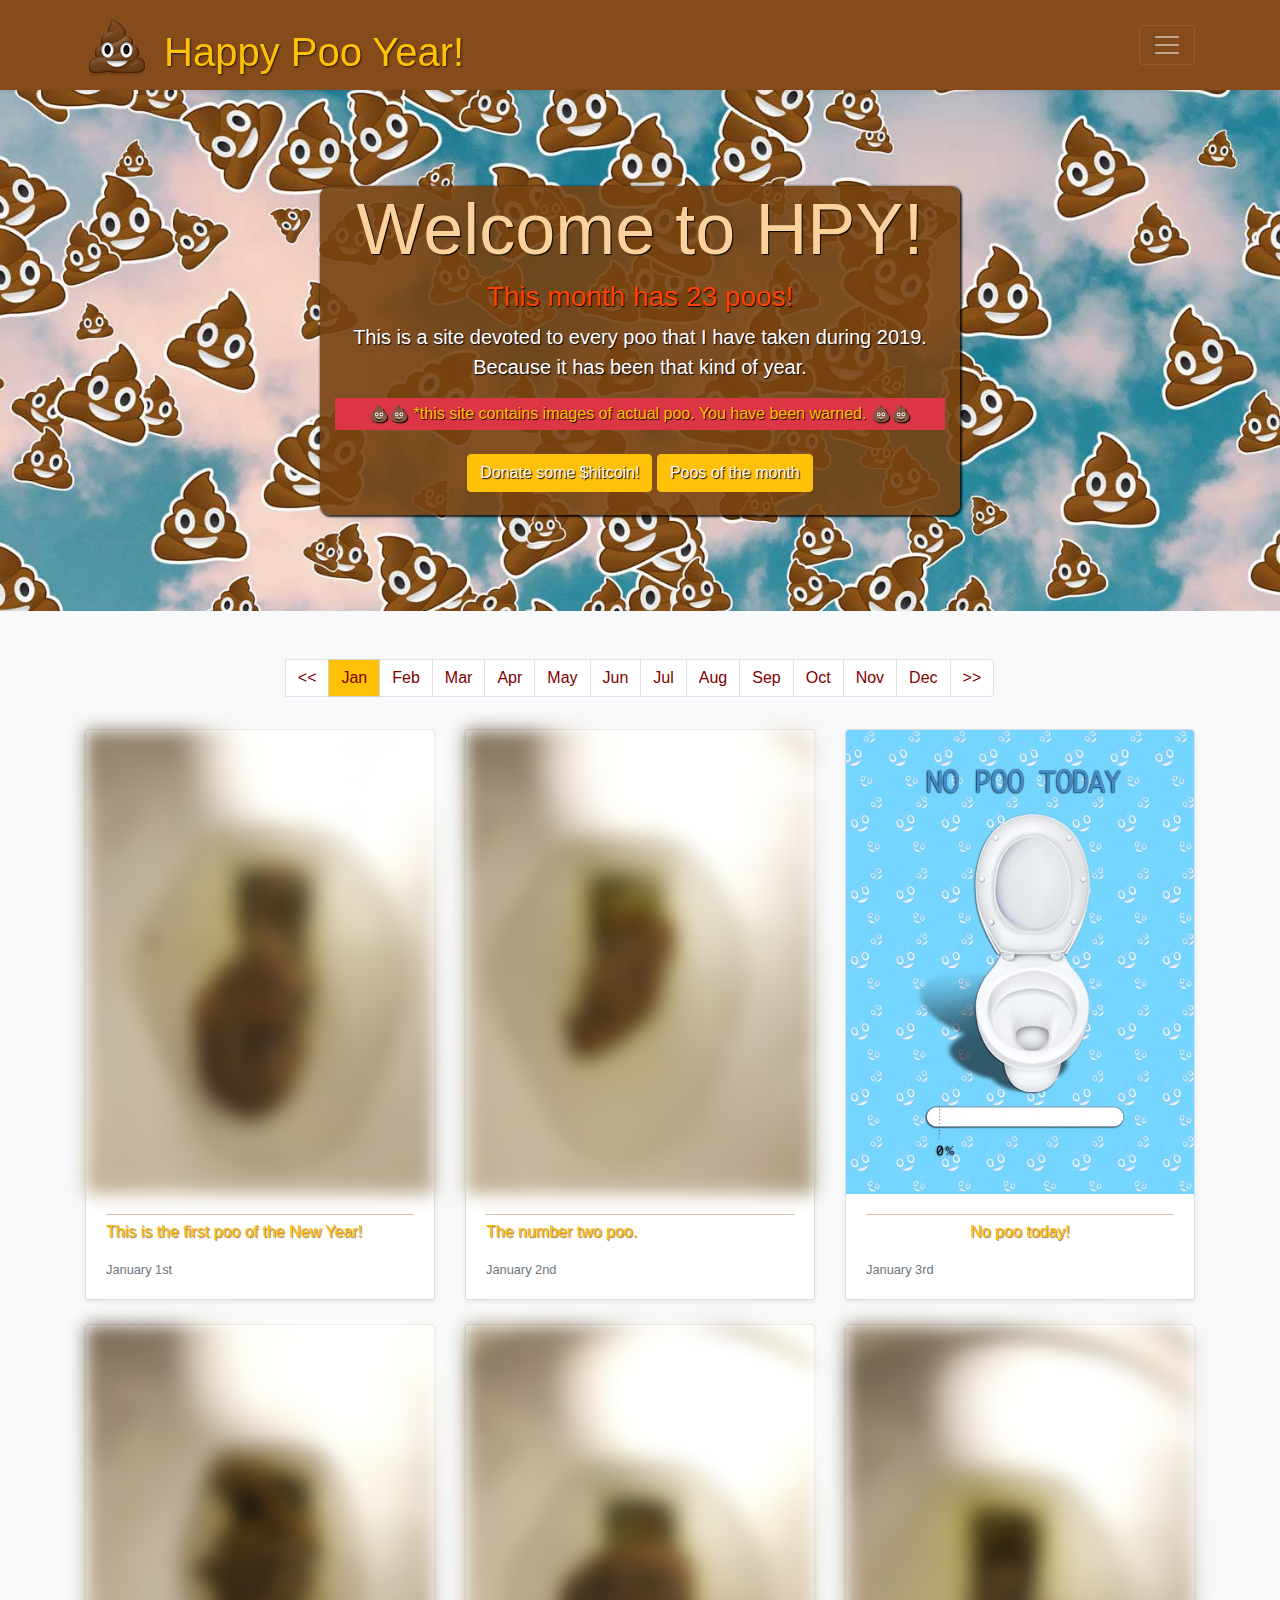
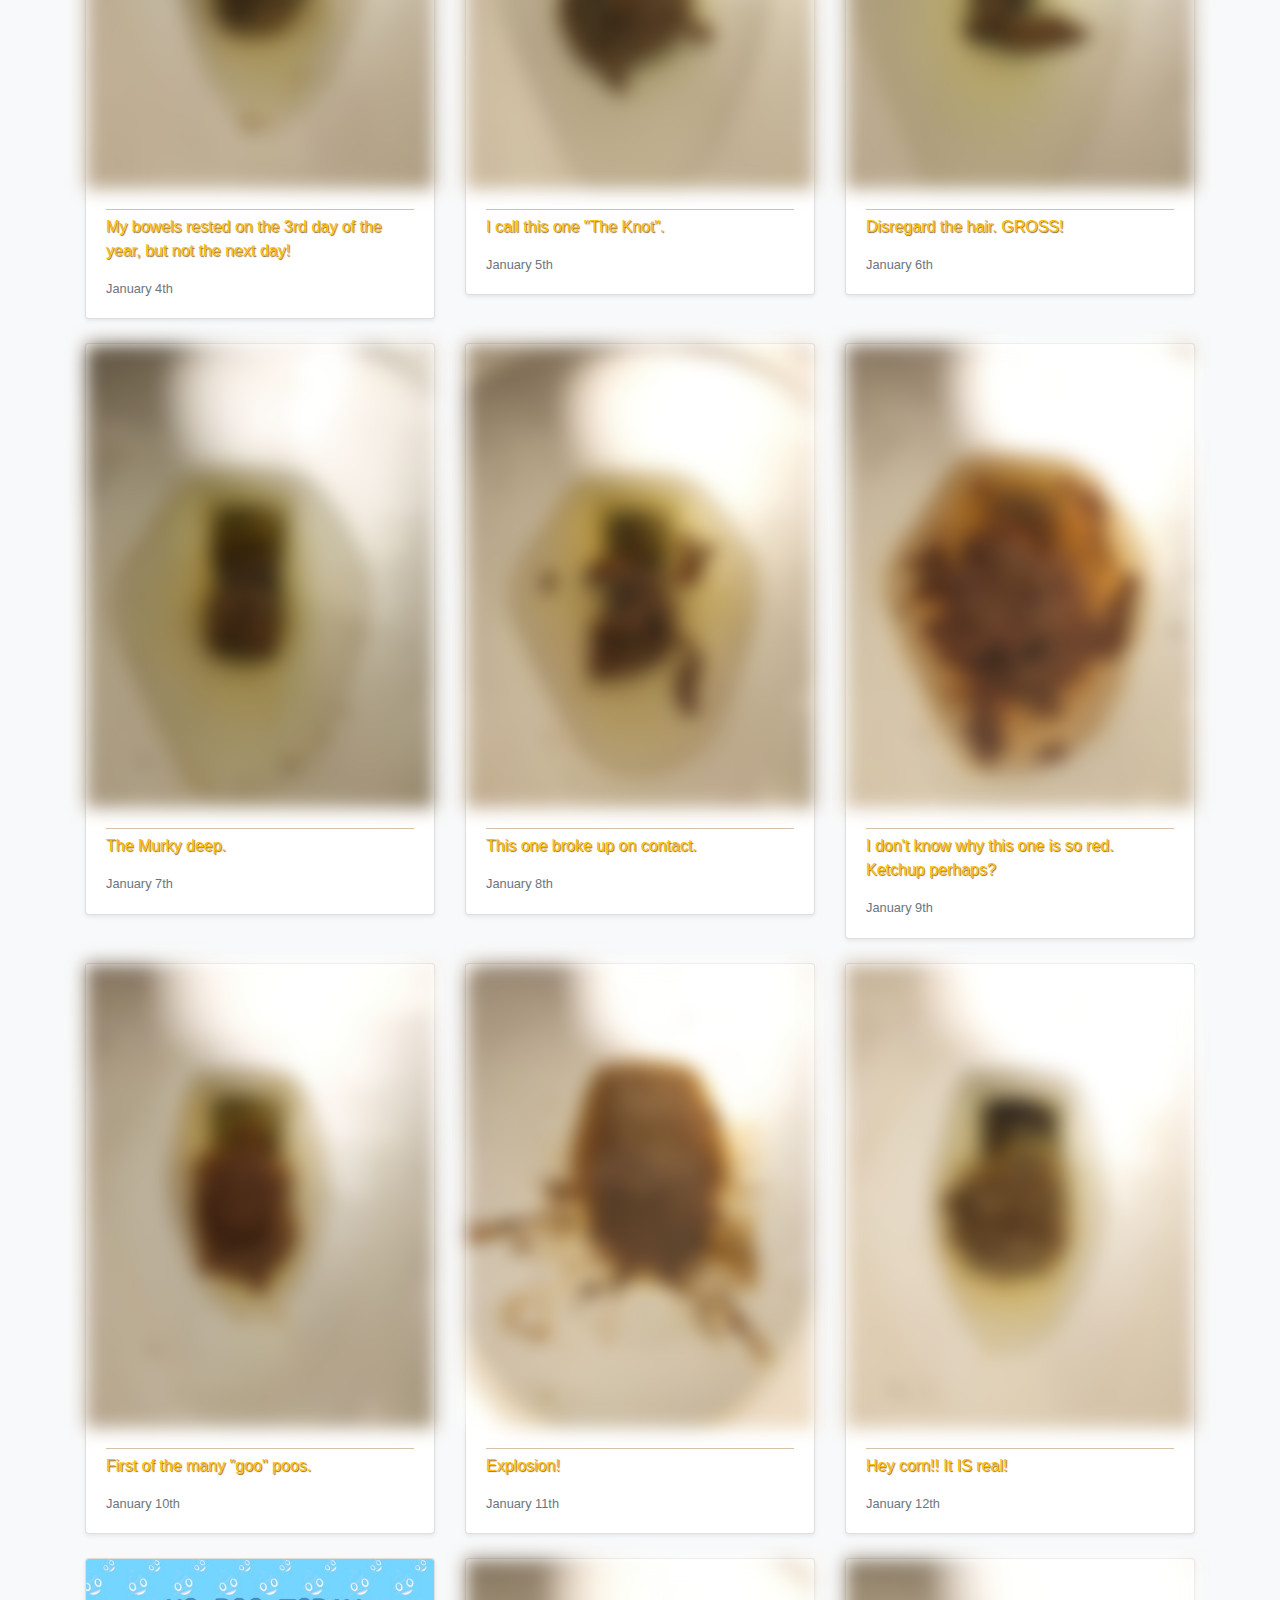
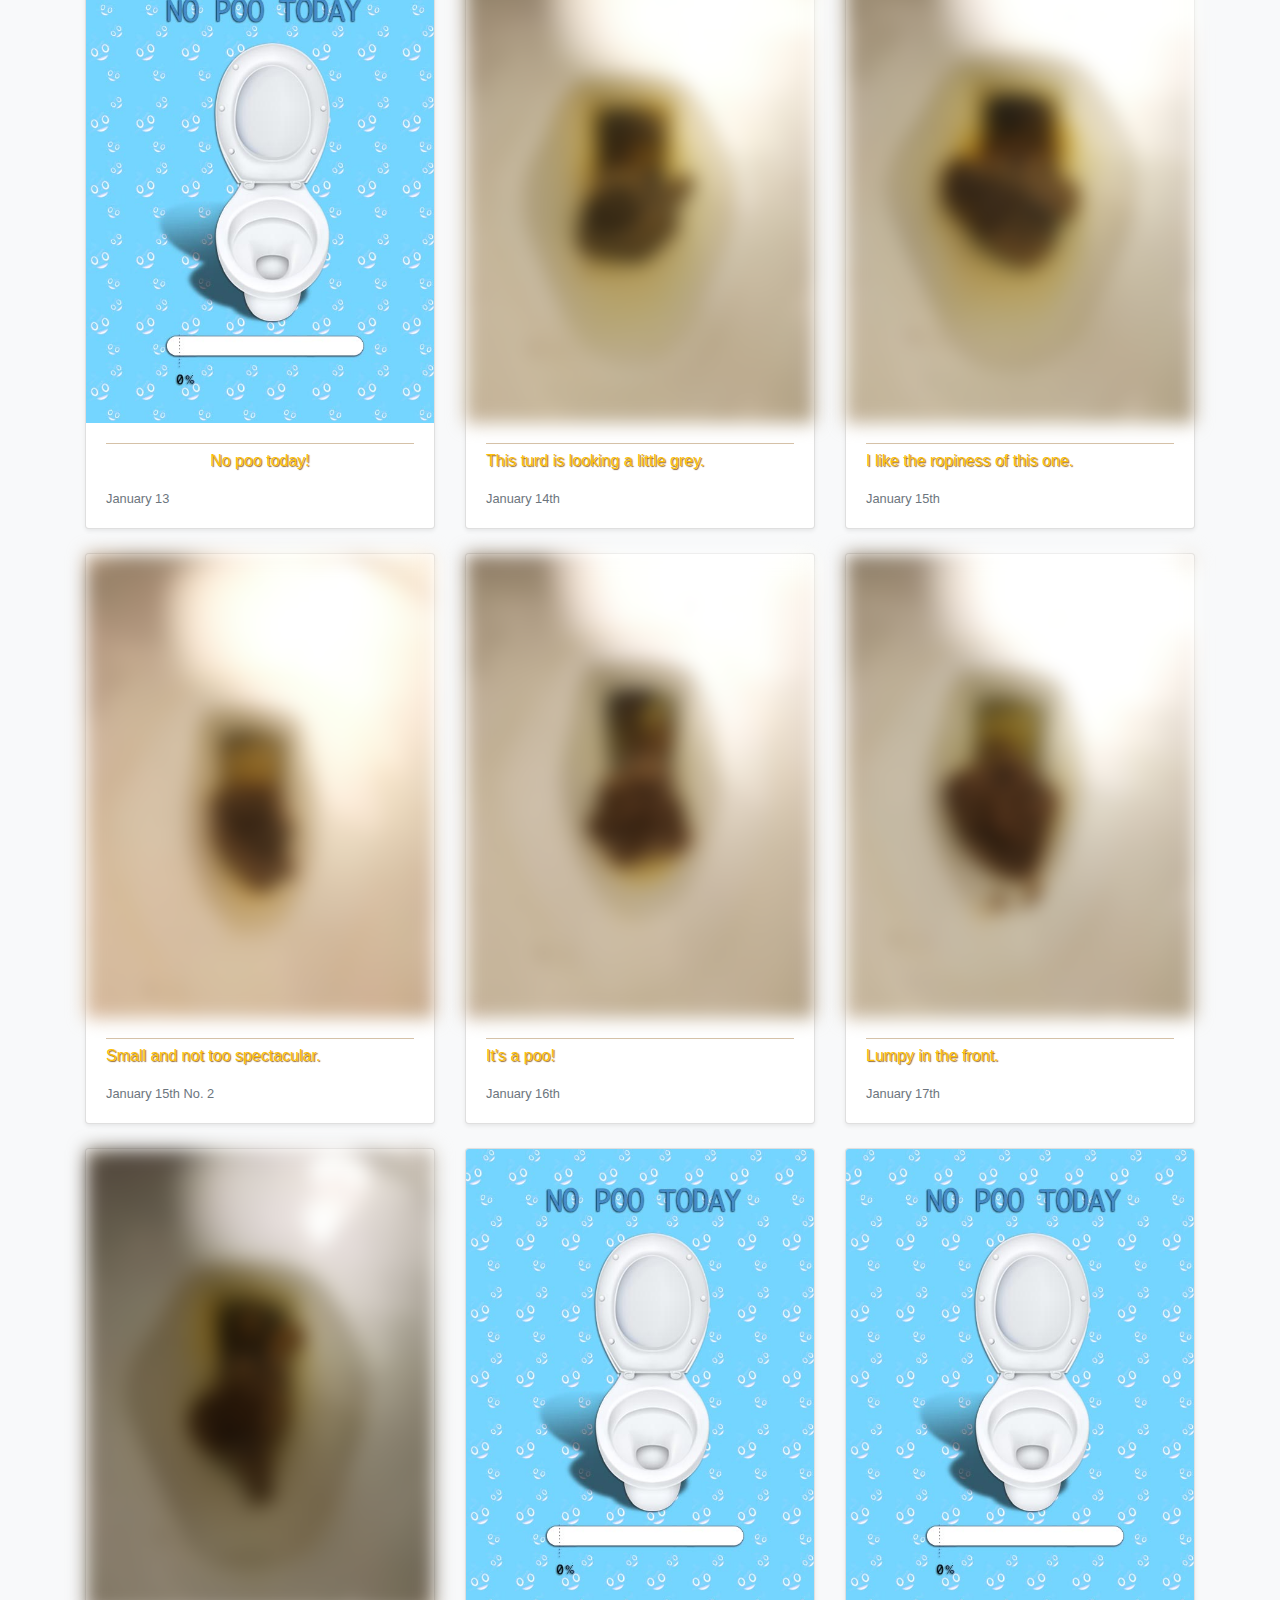
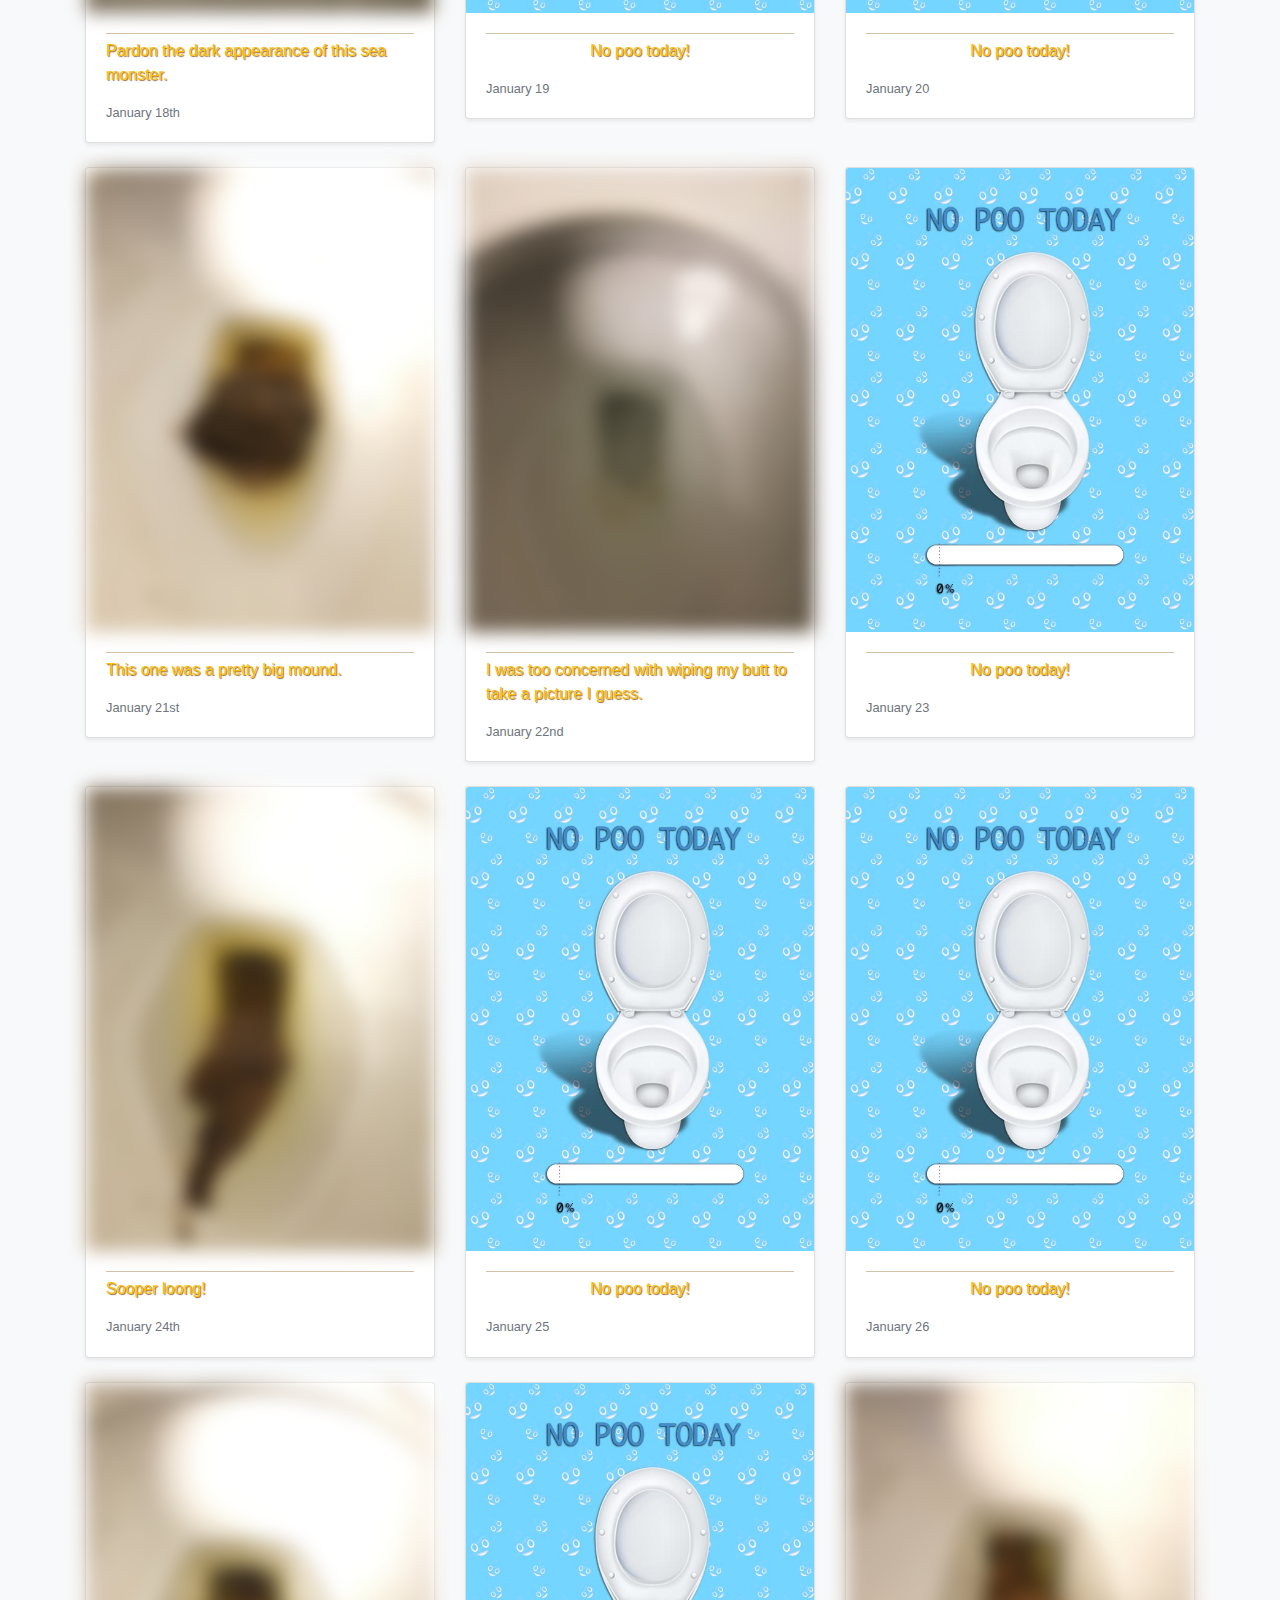
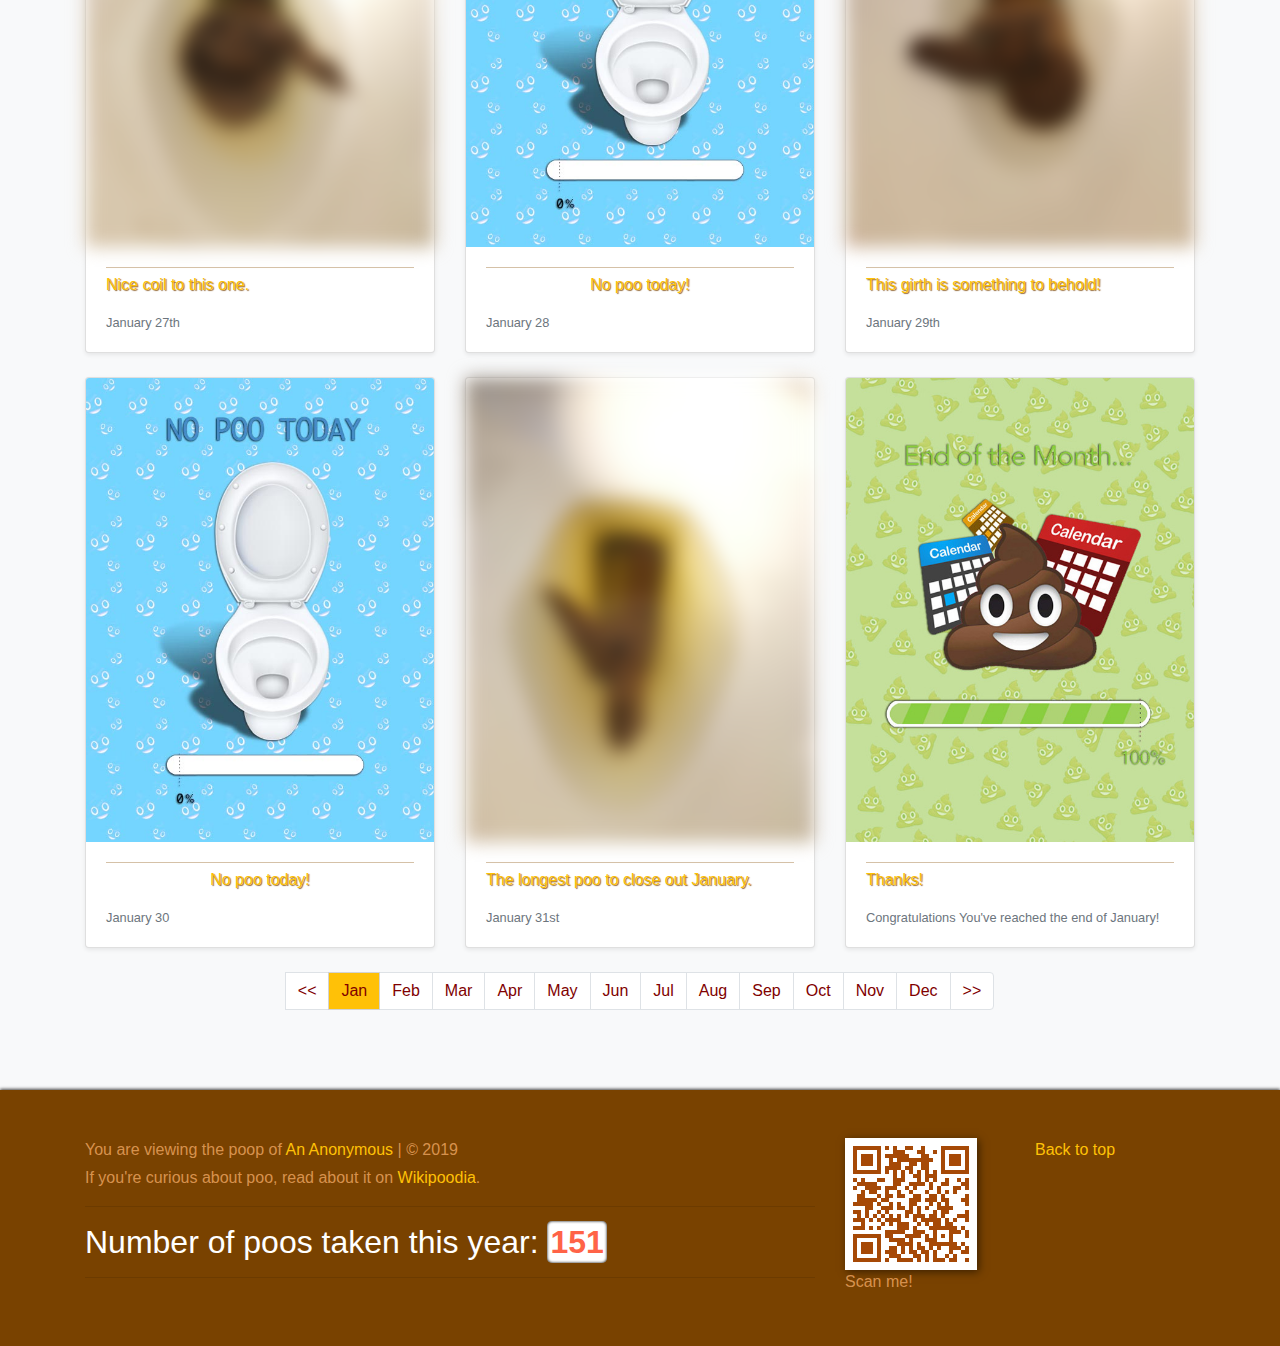
==== index.html @ 1724d592 "minor changes and tweaks" ====
<!doctype html>
<html lang="en">
  <head>
    <meta charset="utf-8">
    <meta name="viewport" content="width=device-width, initial-scale=1, shrink-to-fit=no">
    <meta name="description" content="January 2">
    <meta name="author" content="Anonymous">
    <title>Happy Poo Year 2019 - Welcome to HPY!</title>
    <link rel="icon" type="image/x-icon" href="images/favicon.ico">
    <link href="css/bootstrap.min.css" rel="stylesheet">
    <link href="css/lightbox.css" rel="stylesheet">
    <link href="css/main.css" rel="stylesheet">
    <script src="js/fonts.js"></script>
    <script>
        var text = ["January"];
        var counter = 0;
        var elem = document.getElementById("hpy-text-1");
        var inst = setInterval(change, 3000);

        function change() {
          elem.innerHTML = text[counter];
          counter++;
          if (counter >= text.length) {
            counter = 0;
            clearInterval(inst);
          }
        }
    </script>
  </head>
  <body>
    <!-- <div class="overlay"></div>
      <div class="overlay-message">
          <div id="entrance_terms">
              <div class="header">
                <p><strong>PLEASE AGREE TO THE TERMS BELOW BEFORE
                CONTINUING:</strong></p>
              </div>
                <div>
                <p>This website contains information, links, images and videos of
                graphically explicit material. Do NOT continue if: 
                (i) you are not at least 18 years
                of age or the age of majority in each and every jurisdiction in
                which you will or may view the Graphically Explicit Material,
                whichever is higher (the “Age of Majority”), (ii) such material
                offends you, or (iii) viewing the Graphically Explicit Material is
                not legal in each and every community where you choose to view
                it.</p>
                <p>By choosing to enter this website you are affirming under oath and
                penalties of perjury pursuant to Title 28 U.S.C. § 1746 and other
                applicable statutes and laws that all of the following statements
                are true and correct:</p>
                </div>
                <p style="color: red; font-weight: bold; font-size: 11px;">
                  BE AWARE. THIS SITE IS GROSS. It exists not only for entertainment,
                  but also research. YOU HAVE BEEN WARNED</p>
                <div class="footer">
                <a class="btn btn-danger" href="http://www.google.com/" class="exit_entrance_terms">Exit</a>
                <a class="btn btn-primary" href="#close" id="close_entrance_terms">I AGREE</a>
                </div>
              </div>
            </div>
        </div> -->
<header>
  <div style="margin: 90px 0 -90px 0;" class="collapse bg-dark" id="navbarHeader">
    <div class="container">
      <div class="row">
        <div class="col-sm-8 col-md-7 py-4">
          <h4 class="text-warning">About</h4>
          <p style="color: rgba(255, 181, 112, 0.712)">This is a year long process in which I photograph every poo I take throughout the year.
              I think it's interesting to see the different sizes and shapes that poo comes in. Fortunately the color is the same!
          </p>
        </div>
        <div class="col-sm-4 offset-md-1 py-4">
          <h4 class="text-primary">Fun Stuffers</h4>
          <ul class="list-unstyled">
            <li><span style=" color:rgb(255, 255, 255);"><i class="fas fa-toilet-paper"></i></span><a href="https://twitter.com/happypooyear_tk" target="_blank"> Twitter</a></li>
            <li><span style=" color:rgb(255, 255, 255);"><i class="fas fa-toilet-paper"></i></span><a href="https://en.wikipedia.org/wiki/Gastrointestinal_tract" target="_blank"> Bowels</a></li>
            <li><span style=" color:rgb(255, 255, 255);"><i class="fas fa-toilet-paper"></i></span><a href="https://duckduckgo.com/?q=poop+facts&t=brave&ia=web" target="_blank"> Poo Facts</a></li>
            <li><span style=" color:rgb(255, 255, 255);"><i class="fas fa-toilet-paper"></i></span><a href="https://en.wikipedia.org/wiki/Toilet" target="_blank">  History of the Toilet</a></li>
            <li><span style=" color:rgb(255, 255, 255);"><i class="fas fa-toilet-paper"></i></span><a href="http://worldtoilet.org/" target="_blank"> World Toilet Organization</a></li>
          </ul>
        </div>
      </div>
    </div>
  </div>
  <div class="navbar fixed-top  navbar-dark bg-dark shadow-sm">
    <div class="container d-flex justify-content-between">
      <a href="./index.html" class="navbar-brand d-flex align-items-center">
          <img src="images/poop.png">
          <h1 style="margin: 13px 0 0 15px;">Happy Poo Year!</h1>
      </a>
      <!-- <div class="twitter"><a href="https://twitter.com/happypooyear_tk" target="_blank">
      <img src="images/twitterlogo.png">
      </a></div> -->
      <button class="navbar-toggler" type="button" data-toggle="collapse" data-target="#navbarHeader" aria-controls="navbarHeader" aria-expanded="false" aria-label="Toggle navigation">
        <span class="navbar-toggler-icon"></span>
      </button>
    </div>
  </div>
</header>
<!-- <div class="ribbon">
    <h5>Tell your friends!</h5>
</div> -->
<main role="main">
<section style="margin-top: 90px;
    background-image: url(images/fallingpoo.jpg);
    padding-top: 6rem;
    padding-bottom: 6rem;
    margin-bottom: 0;
    background-position: 0 50%;
    background-size: 100%;
    border-radius: 0px;" 
  class="jumbotron text-center">
    <div id="txtbg" class="container">
      <h1 style="color:rgb(252, 210, 156);" class="display-3" id= "hpy-text-1">Welcome to HPY!</h1>
      <h3 style="color:orangered;">This month has 23 poos!</h3>
      <p style="color:#fff" class="lead">This is a site devoted to every poo
      that I have taken during 2019.<br> Because it has been that kind of year.</p>
      <p class="p-1 mt-1 bg-danger text-warning ">💩💩 *this site contains images of actual poo. You have been warned. 💩💩</p>
        <a href="#openModal1" class="btn btn-warning">Donate some $hitcoin!</a>
        <a class="btn btn-warning my-2" href="./pom2019.html">Poos of the month</a>
        <div id="openModal1" class="modalDialog">
          <div>
          <a href="#close" title="Close" class="closebtn">X</a>
          <h2 style="color:Orange;">Donate Bitcoin</h2>
          <img src="images/btc.jpg" alt="BTCWALLET">
          <p style="color:DodgerBlue;">3NXhy1Xz86d78kq75n7epuwATJjDxdTT8q</p>
          </div>
          </div>
      </div>
    </section>
<!-- this is where the calendar starts -->
<div class="album py-5 bg-light">
    <nav aria-label="Page navigation example">
      <ul class="pagination justify-content-center">
        <li>
          <a class="page-link" href="./dec.html" tabindex="-1" aria-disabled="true"><<</a>
        </li>
        <li class="page-item active" aria-current="page">
          <p class="page-link">Jan<span class="sr-only">(current)</span></p>
        </li>
        <li class="page-item"><a class="page-link" href="./feb.html">Feb</a></li>
        <li class="page-item"><a class="page-link" href="./mar.html">Mar</a></li>
        <li class="page-item"><a class="page-link" href="./apr.html">Apr</a></li>
        <li class="page-item"><a class="page-link" href="./may.html">May</a></li>
        <li class="page-item"><a class="page-link" href="./jun.html">Jun</a></li>
        <li class="page-item"><a class="page-link" href="./jul.html">Jul</a></li>
        <li class="page-item"><a class="page-link" href="./aug.html">Aug</a></li>
        <li class="page-item"><a class="page-link" href="./sep.html">Sep</a></li>
        <li class="page-item"><a class="page-link" href="./oct.html">Oct</a></li>
        <li class="page-item"><a class="page-link" href="./nov.html">Nov</a></li>
        <li class="page-item"><a class="page-link" href="./dec.html">Dec</a></li>
        <li class="page-item">
          <a class="page-link" href="./feb.html">>></a>
        </li>
      </ul>
    </nav>
    <div class="container">
        <!-- begin row 1 -->  
    <div class="row">
          <div class="col-md-4">
            <div class="card mb-4 shadow-sm">
              <a href="images/01January/1st.jpg" data-lightbox="image-1" data-title="Happy New Year 2019!">
              <img src="images/01January/1st.jpg" id="blur" class="bd-placeholder-img card-img-top" width="100%" height="100%"></a>
              <div class="card-body">
                <p class="card-text">This is the first poo of the New Year!</p>
                <div class="d-flex justify-content-between align-items-center">
                  <small class="text-muted">January 1st</small>
                </div>
              </div>
            </div>
          </div>
          <div class="col-md-4">
            <div class="card mb-4 shadow-sm">
              <a href="images/01January/2nd.jpg" data-lightbox="image-1" data-title="January 2nd">
              <img src="images/01January/2nd.jpg" id="blur" class="bd-placeholder-img card-img-top" width="100%" height="100%"></a>
              <div class="card-body">
                <p class="card-text">The number two poo.</p>
                <div class="d-flex justify-content-between align-items-center">
                  <small class="text-muted">January 2nd</small>
                </div>
              </div>
            </div>
          </div>
            <div class="col-md-4">
                <div class="card mb-4 shadow-sm">
                    <a href="images/card-npt.jpg" data-lightbox="image-1" data-title="January 3rd">
                    <img src="images/card-npt.jpg" class="bd-placeholder-img card-img-top" width="100%" height="100%"></a>
                        <div class="card-body">
                        <p class="card-text" style="text-align: center;">No poo today!</p>
                            <div class="d-flex justify-content-between align-items-center">
                            <small class="text-muted">January 3rd</small>
                        </div>
                    </div>
                </div>
            </div>
        </div>
  <!-- begin row 2 -->  
        <div class="row">
                <div class="col-md-4">
                        <div class="card mb-4 shadow-sm">
                        <a href="images/01January/4th.jpg" data-lightbox="image-1" data-title="January 4th">
                        <img src="images/01January/4th.jpg" id="blur" class="bd-placeholder-img card-img-top" width="100%" height="100%"></a>
                        <div class="card-body">
                            <p class="card-text">My bowels rested on the 3rd day of the year, but not the next day!</p>
                            <div class="d-flex justify-content-between align-items-center">
                            <small class="text-muted">January 4th</small>
                            </div>
                        </div>
                    </div>
                </div>
              <div class="col-md-4">
                <div class="card mb-4 shadow-sm">
                  <a href="images/01January/5th.jpg" data-lightbox="image-1" data-title="January 5th">
                  <img src="images/01January/5th.jpg" id="blur" class="bd-placeholder-img card-img-top" width="100%" height="100%"></a>
                  <div class="card-body">
                    <p class="card-text">I call this one "The Knot".</p>
                    <div class="d-flex justify-content-between align-items-center">
                      <small class="text-muted">January 5th</small>
                    </div>
                  </div>
                </div>
              </div>
              <div class="col-md-4">
                      <div class="card mb-4 shadow-sm">
                        <a href="images/01January/6th.jpg" data-lightbox="image-1" data-title="January 6th">
                        <img src="images/01January/6th.jpg" id="blur" class="bd-placeholder-img card-img-top" width="100%" height="100%"></a>
                        <div class="card-body">
                          <p class="card-text">Disregard the hair. GROSS!</p>
                          <div class="d-flex justify-content-between align-items-center">
                            <small class="text-muted">January 6th</small>
                          </div>
                        </div>
                      </div>
                    </div>
            </div> 
      <!-- begin row 3 --> 
          <div class="row">
                <div class="col-md-4">
                <div class="card mb-4 shadow-sm">
                        <a href="images/01January/7th.jpg" data-lightbox="image-1" data-title="January 7th">
                        <img src="images/01January/7th.jpg" id="blur" class="bd-placeholder-img card-img-top" width="100%" height="100%"></a>
                            <div class="card-body">
                            <p class="card-text">The Murky deep.</p>
                             <div class="d-flex justify-content-between align-items-center">
                                <small class="text-muted">January 7th</small>
                            </div>
                        </div>
                    </div>
                </div>
              <div class="col-md-4">
                  <div class="card mb-4 shadow-sm">
                      <a href="images/01January/8th.jpg" data-lightbox="image-1" data-title="January 8th">
                      <img src="images/01January/8th.jpg" id="blur" class="bd-placeholder-img card-img-top" width="100%" height="100%"></a>
                          <div class="card-body">
                          <p class="card-text">This one broke up on contact.</p>
                           <div class="d-flex justify-content-between align-items-center">
                              <small class="text-muted">January 8th</small>
                          </div>
                      </div>
                  </div>
              </div>
              <div class="col-md-4">
                      <div class="card mb-4 shadow-sm">
                          <a href="images/01January/9th.jpg" data-lightbox="image-1" data-title="January 9th">
                          <img src="images/01January/9th.jpg" id="blur" class="bd-placeholder-img card-img-top" width="100%" height="100%"></a>
                              <div class="card-body">
                              <p class="card-text">I don't know why this one is so red. Ketchup perhaps?</p>
                               <div class="d-flex justify-content-between align-items-center">
                                  <small class="text-muted">January 9th</small>
                              </div>
                          </div>
                      </div>
                  </div>
          </div> 
          <!-- begin row 4 --> 
          <div class="row">
                <div class="col-md-4">
                        <div class="card mb-4 shadow-sm">
                            <a href="images/01January/10th.jpg" data-lightbox="image-1" data-title="January 10th">
                            <img src="images/01January/10th.jpg" id="blur" class="bd-placeholder-img card-img-top" width="100%" height="100%"></a>
                                <div class="card-body">
                                <p class="card-text">First of the many "goo" poos.</p>
                                 <div class="d-flex justify-content-between align-items-center">
                                    <small class="text-muted">January 10th</small>
                                </div>
                            </div>
                        </div>
                </div>
              <div class="col-md-4">
                  <div class="card mb-4 shadow-sm">
                      <a href="images/01January/11th.jpg" data-lightbox="image-1" data-title="January 11th">
                      <img src="images/01January/11th.jpg" id="blur" class="bd-placeholder-img card-img-top" width="100%" height="100%"></a>
                          <div class="card-body">
                          <p class="card-text">Explosion!</p>
                           <div class="d-flex justify-content-between align-items-center">
                              <small class="text-muted">January 11th</small>
                          </div>
                      </div>
                  </div>
          </div>
          <div class="col-md-4">
              <div class="card mb-4 shadow-sm">
                  <a href="images/01January/12th.jpg" data-lightbox="image-1" data-title="January 12th">
                  <img src="images/01January/12th.jpg" id="blur" class="bd-placeholder-img card-img-top" width="100%" height="100%"></a>
                      <div class="card-body">
                      <p class="card-text">Hey corn!! It IS real!</p>
                       <div class="d-flex justify-content-between align-items-center">
                          <small class="text-muted">January 12th</small>
                      </div>
                  </div>
              </div>
          </div>

          </div>
          <!-- begin row 5 --> 
          <div class="row">
                <div class="col-md-4">
                        <div class="card mb-4 shadow-sm">
                            <a href="images/card-npt.jpg" data-lightbox="image-1" data-title="January 13th">
                            <img src="images/card-npt.jpg" class="bd-placeholder-img card-img-top" width="100%" height="100%"></a>
                                <div class="card-body">
                                <p class="card-text" style="text-align: center;">No poo today!</p>
                                    <div class="d-flex justify-content-between align-items-center">
                                    <small class="text-muted">January 13</small>
                                </div>
                            </div>
                        </div>
                    </div>
                <div class="col-md-4">
                        <div class="card mb-4 shadow-sm">
                            <a href="images/01January/14th.jpg" data-lightbox="image-1" data-title="January 14th">
                            <img src="images/01January/14th.jpg" id="blur" class="bd-placeholder-img card-img-top" width="100%" height="100%"></a>
                                <div class="card-body">
                                <p class="card-text">This turd is looking a little grey.</p>
                                 <div class="d-flex justify-content-between align-items-center">
                                    <small class="text-muted">January 14th</small>
                                </div>
                            </div>
                        </div>
                    </div>
              <div class="col-md-4">
                  <div class="card mb-4 shadow-sm">
                      <a href="images/01January/15th.jpg" data-lightbox="image-1" data-title="January 15th">
                      <img src="images/01January/15th.jpg" id="blur" class="bd-placeholder-img card-img-top" width="100%" height="100%"></a>
                          <div class="card-body">
                          <p class="card-text">I like the ropiness of this one.</p>
                           <div class="d-flex justify-content-between align-items-center">
                              <small class="text-muted">January 15th</small>
                          </div>
                      </div>
                  </div>
              </div>
              
          </div>
          <!-- begin row 6 --> 
          <div class="row">
                <div class="col-md-4">
                        <div class="card mb-4 shadow-sm">
                            <a href="images/01January/15th2.jpg" data-lightbox="image-1" data-title="January 15th No. 2">
                            <img src="images/01January/15th2.jpg" id="blur" class="bd-placeholder-img card-img-top" width="100%" height="100%"></a>
                                <div class="card-body">
                                <p class="card-text">Small and not too spectacular.</p>
                                 <div class="d-flex justify-content-between align-items-center">
                                    <small class="text-muted">January 15th No. 2</small>
                                </div>
                            </div>
                        </div>
                    </div>
                <div class="col-md-4">
                        <div class="card mb-4 shadow-sm">
                            <a href="images/01January/16th.jpg" data-lightbox="image-1" data-title="January 16th">
                            <img src="images/01January/16th.jpg" id="blur" class="bd-placeholder-img card-img-top" width="100%" height="100%"></a>
                                <div class="card-body">
                                <p class="card-text">It's a poo!</p>
                                 <div class="d-flex justify-content-between align-items-center">
                                    <small class="text-muted">January 16th</small>
                                </div>
                            </div>
                        </div>
                    </div>
              <div class="col-md-4">
                  <div class="card mb-4 shadow-sm">
                      <a href="images/01January/17th.jpg" data-lightbox="image-1" data-title="January 17th">
                      <img src="images/01January/17th.jpg" id="blur" class="bd-placeholder-img card-img-top" width="100%" height="100%"></a>
                          <div class="card-body">
                          <p class="card-text">Lumpy in the front.</p>
                           <div class="d-flex justify-content-between align-items-center">
                              <small class="text-muted">January 17th</small>
                          </div>
                      </div>
                  </div>
              </div>
            
          </div>
                  <!-- begin row 7 --> 
                  <div class="row">
                        <div class="col-md-4">
                                <div class="card mb-4 shadow-sm">
                                    <a href="images/01January/18th.jpg" data-lightbox="image-1" data-title="January 18th">
                                    <img src="images/01January/18th.jpg" id="blur" class="bd-placeholder-img card-img-top" width="100%" height="100%"></a>
                                        <div class="card-body">
                                        <p class="card-text">Pardon the dark appearance of this sea monster.</p>
                                         <div class="d-flex justify-content-between align-items-center">
                                            <small class="text-muted">January 18th</small>
                                        </div>
                                    </div>
                                </div>
                            </div>
                            <div class="col-md-4">
                                    <div class="card mb-4 shadow-sm">
                                        <a href="images/card-npt.jpg" data-lightbox="image-1" data-title="January 19th">
                                        <img src="images/card-npt.jpg" class="bd-placeholder-img card-img-top" width="100%" height="100%"></a>
                                            <div class="card-body">
                                            <p class="card-text" style="text-align: center;">No poo today!</p>
                                                <div class="d-flex justify-content-between align-items-center">
                                                <small class="text-muted">January 19</small>
                                            </div>
                                        </div>
                                    </div>
                                </div>
                                <div class="col-md-4">
                                        <div class="card mb-4 shadow-sm">
                                            <a href="images/card-npt.jpg" data-lightbox="image-1" data-title="January 20th">
                                            <img src="images/card-npt.jpg" class="bd-placeholder-img card-img-top" width="100%" height="100%"></a>
                                                <div class="card-body">
                                                <p class="card-text" style="text-align: center;">No poo today!</p>
                                                    <div class="d-flex justify-content-between align-items-center">
                                                    <small class="text-muted">January 20</small>
                                                </div>
                                            </div>
                                        </div>
                                    </div>
                                </div>
                   <!-- begin row 8 --> 
            <div class="row">
                    <div class="col-md-4">
                            <div class="card mb-4 shadow-sm">
                                <a href="images/01January/21st.jpg" data-lightbox="image-1" data-title="January 21st">
                                <img src="images/01January/21st.jpg" id="blur" class="bd-placeholder-img card-img-top" width="100%" height="100%"></a>
                                    <div class="card-body">
                                    <p class="card-text">This one was a pretty big mound.</p>
                                        <div class="d-flex justify-content-between align-items-center">
                                        <small class="text-muted">January 21st</small>
                                    </div>
                                </div>
                            </div>
                                </div>
                      <div class="col-md-4">
                          <div class="card mb-4 shadow-sm">
                              <a href="images/01January/22nd.jpg" data-lightbox="image-1" data-title="January 22nd">
                              <img src="images/01January/22nd.jpg" id="blur" class="bd-placeholder-img card-img-top" width="100%" height="100%"></a>
                                  <div class="card-body">
                                  <p class="card-text">I was too concerned with wiping my butt to take a picture I guess.</p>
                                   <div class="d-flex justify-content-between align-items-center">
                                      <small class="text-muted">January 22nd</small>
                                  </div>
                              </div>
                          </div>
                      </div>
                      <div class="col-md-4">
                            <div class="card mb-4 shadow-sm">
                                <a href="images/card-npt.jpg" data-lightbox="image-1" data-title="January 23rd">
                                <img src="images/card-npt.jpg" class="bd-placeholder-img card-img-top" width="100%" height="100%"></a>
                                    <div class="card-body">
                                    <p class="card-text" style="text-align: center;">No poo today!</p>
                                        <div class="d-flex justify-content-between align-items-center">
                                        <small class="text-muted">January 23</small>
                                    </div>
                                </div>
                            </div>
                        </div>

                </div>
            <div class="row">
                        <div class="col-md-4">
                            <div class="card mb-4 shadow-sm">
                                <a href="images/01January/24th.jpg" data-lightbox="image-1" data-title="January 24th">
                                <img src="images/01January/24th.jpg" id="blur" class="bd-placeholder-img card-img-top" width="100%" height="100%"></a>
                                    <div class="card-body">
                                    <p class="card-text">Sooper loong!</p>
                                     <div class="d-flex justify-content-between align-items-center">
                                        <small class="text-muted">January 24th</small>
                                    </div>
                                </div>
                            </div>
                        </div>
                        <div class="col-md-4">
                                <div class="card mb-4 shadow-sm">
                                    <a href="images/card-npt.jpg" data-lightbox="image-1" data-title="January 25th">
                                    <img src="images/card-npt.jpg" class="bd-placeholder-img card-img-top" width="100%" height="100%"></a>
                                        <div class="card-body">
                                        <p class="card-text" style="text-align: center;">No poo today!</p>
                                            <div class="d-flex justify-content-between align-items-center">
                                            <small class="text-muted">January 25</small>
                                        </div>
                                    </div>
                                </div>
                            </div>
                            <div class="col-md-4">
                                    <div class="card mb-4 shadow-sm">
                                        <a href="images/card-npt.jpg" data-lightbox="image-1" data-title="January 26th">
                                        <img src="images/card-npt.jpg" class="bd-placeholder-img card-img-top" width="100%" height="100%"></a>
                                            <div class="card-body">
                                            <p class="card-text" style="text-align: center;">No poo today!</p>
                                                <div class="d-flex justify-content-between align-items-center">
                                                <small class="text-muted">January 26</small>
                                            </div>
                                        </div>
                                    </div>
                                </div>
                    </div>
                    <div class="row">
                            <div class="col-md-4">
                                    <div class="card mb-4 shadow-sm">
                                        <a href="images/01January/27th.jpg" data-lightbox="image-1" data-title="January 27th">
                                        <img src="images/01January/27th.jpg" id="blur" class="bd-placeholder-img card-img-top" width="100%" height="100%"></a>
                                            <div class="card-body">
                                            <p class="card-text">Nice coil to this one.</p>
                                                <div class="d-flex justify-content-between align-items-center">
                                                <small class="text-muted">January 27th</small>
                                            </div>
                                        </div>
                                    </div>
                                </div>
                                <div class="col-md-4">
                                        <div class="card mb-4 shadow-sm">
                                            <a href="images/card-npt.jpg" data-lightbox="image-1" data-title="January 28th">
                                            <img src="images/card-npt.jpg" class="bd-placeholder-img card-img-top" width="100%" height="100%"></a>
                                                <div class="card-body">
                                                <p class="card-text" style="text-align: center;">No poo today!</p>
                                                    <div class="d-flex justify-content-between align-items-center">
                                                    <small class="text-muted">January 28</small>
                                                </div>
                                            </div>
                                        </div>
                                    </div>
                              <div class="col-md-4">
                                  <div class="card mb-4 shadow-sm">
                                      <a href="images/01January/29th.jpg" data-lightbox="image-1" data-title="January 29th">
                                      <img src="images/01January/29th.jpg" id="blur" class="bd-placeholder-img card-img-top" width="100%" height="100%"></a>
                                          <div class="card-body">
                                          <p class="card-text">This girth is something to behold!</p>
                                           <div class="d-flex justify-content-between align-items-center">
                                              <small class="text-muted">January 29th</small>
                                          </div>
                                      </div>
                                  </div>
                              </div>
                        </div>
                <div class="row">
                        <div class="col-md-4">
                                <div class="card mb-4 shadow-sm">
                                    <a href="images/card-npt.jpg" data-lightbox="image-1" data-title="January 30th">
                                    <img src="images/card-npt.jpg" class="bd-placeholder-img card-img-top" width="100%" height="100%"></a>
                                        <div class="card-body">
                                        <p class="card-text" style="text-align: center;">No poo today!</p>
                                            <div class="d-flex justify-content-between align-items-center">
                                            <small class="text-muted">January 30</small>
                                        </div>
                                    </div>
                                </div>
                            </div>
                        <div class="col-md-4">
                                <div class="card mb-4 shadow-sm">
                                    <a href="images/01January/31st.jpg" data-lightbox="image-1" data-title="January 31st">
                                    <img src="images/01January/31st.jpg" id="blur" class="bd-placeholder-img card-img-top" width="100%" height="100%"></a>
                                        <div class="card-body">
                                        <p class="card-text">The longest poo to close out January.</p>
                                            <div class="d-flex justify-content-between align-items-center">
                                            <small class="text-muted">January 31st</small>
                                        </div>
                                    </div>
                                </div>
                            </div>
                  <div class="col-md-4">
                      <div class="card mb-4 shadow-sm">
                          <a href="images/card-eom.jpg" data-lightbox="image-1" data-title="The end">
                          <img src="images/card-eom.jpg" class="bd-placeholder-img card-img-top" width="100%" height="100%"></a>
                              <div class="card-body">
                              <p class="card-text">Thanks!</p>
                               <div class="d-flex justify-content-between align-items-center">
                                  <small class="text-muted">Congratulations You've reached the end of January!</small>
                              </div>
                          </div>
                      </div>
                  </div>
                </div>
            </div><!--Container end-->
  <!-- Pagination --> 
      <nav aria-label="Page navigation example">
        <ul class="pagination justify-content-center">
          <li>
            <a class="page-link" href="./dec.html" tabindex="-1" aria-disabled="true"><<</a>
          </li>
          <li class="page-item active" aria-current="page">
            <p class="page-link">Jan<span class="sr-only">(current)</span></p>
          </li>
          <li class="page-item"><a class="page-link" href="./feb.html">Feb</a></li>
          <li class="page-item"><a class="page-link" href="./mar.html">Mar</a></li>
          <li class="page-item"><a class="page-link" href="./apr.html">Apr</a></li>
          <li class="page-item"><a class="page-link" href="./may.html">May</a></li>
          <li class="page-item"><a class="page-link" href="./jun.html">Jun</a></li>
          <li class="page-item"><a class="page-link" href="./jul.html">Jul</a></li>
          <li class="page-item"><a class="page-link" href="./aug.html">Aug</a></li>
          <li class="page-item"><a class="page-link" href="./sep.html">Sep</a></li>
          <li class="page-item"><a class="page-link" href="./oct.html">Oct</a></li>
          <li class="page-item"><a class="page-link" href="./nov.html">Nov</a></li>
          <li class="page-item"><a class="page-link" href="./dec.html">Dec</a></li>
          <li class="page-item">
            <a class="page-link" href="./feb.html">>></a>
          </li>
        </ul>
      </nav>
    </div>
  </div>
</main>
<footer>
  <div class="container">
    <div class="row align-items-start">
      <div class="col">
        <div class="col-md-6.5">
          <p>You are viewing the poop of <a href="#">An Anonymous</a> | &copy; 2019</p>
          <p> If you're curious about poo, read about it on <a href="https://en.wikipedia.org/wiki/Feces" target="_blank">Wikipoodia</a>.</p>
          <hr>
          <h2 class="display-5 text-white">Number of poos taken this year: <strong id="numopoo" class="strongpoo"></strong></h2>
          <hr>
        </div>
      </div>
      <div class="col-md-2">
        <img style="box-shadow: 2px 2px 8px rgba(0, 0, 0, 0.5);" src="images/qr.jpg">
        <p>Scan me!</p>
      </div>
      <div class="col-md-2">
        <a href="#">Back to top</a>
      </div>
  </div>
</footer>
<script src="js/lightbox-plus-jquery.js" ></script>
<script src="js/overlay.js" ></script>
<script src="js/numberofpoos.js"></script>
<script src="https://code.jquery.com/jquery-3.3.1.slim.min.js" integrity="sha384-q8i/X+965DzO0rT7abK41JStQIAqVgRVzpbzo5smXKp4YfRvH+8abtTE1Pi6jizo" crossorigin="anonymous"></script>
<script src="https://cdnjs.cloudflare.com/ajax/libs/popper.js/1.14.7/umd/popper.min.js" integrity="sha384-UO2eT0CpHqdSJQ6hJty5KVphtPhzWj9WO1clHTMGa3JDZwrnQq4sF86dIHNDz0W1" crossorigin="anonymous"></script>
<script src="https://stackpath.bootstrapcdn.com/bootstrap/4.3.1/js/bootstrap.min.js" integrity="sha384-JjSmVgyd0p3pXB1rRibZUAYoIIy6OrQ6VrjIEaFf/nJGzIxFDsf4x0xIM+B07jRM" crossorigin="anonymous"></script>
</body>
</html>
---- css/main.css ----
@media (max-width: 767px) { 

  body > main {
  padding: 0;
  margin: 0;
}

body > header > div.navbar.fixed-top.navbar-dark.bg-dark.shadow-sm > div > a > h1 { 
  font-size: 80%;
}

body > main > section img {
  background-repeat: repeat;
}

body > main > div > nav > ul > li {
  font-size:  50%;
  width: 25px;
}

body > main > div > div > nav > ul > li {
  font-size:  50%;
  width: 25px;
}

#txtbg > h1 {
  font-size: 2em;
}

#openModal1 > div {
  width: 80%;
  font-size: 85%;
}

body > div.ribbon {
  border: 1px solid red;
  background-color: red;
  position: fixed;
  box-shadow: 1px 1px 3px #000;
  transform: rotate(35deg);
  top: 7px;
  right: -26px;
  width: 175px;
  height: 25px;
  z-index: 100000;  
}

body > div.ribbon h6{
  margin: 5px 0 0 60px;
  font-weight: 100;
  font-size: 80%;
}

body > div.ribbon h5{
  margin: 5px 0 0 60px;
  font-weight: 100;
  font-size: 80%;
}
body > div.ribbon h4{
  margin: 5px 0 0 60px;
  font-weight: 100;
  font-size: 80%;
}
body > div.ribbon h3{
  margin: 5px 0 0 80px;
  font-weight: 100;
  font-size: 80%;
}
body > div.ribbon h2{
  margin: 5px 0 0 60px;
  font-weight: 100;
  font-size: 80%;
}
body > div.ribbon h1{
  margin: 5px 0 0 90px;
  font-weight: 100;
  font-size: 80%;
}

body > footer {
  text-align: center;
}

.page-link {
  font-size: 1em;
  padding: 5px 0 5px 3px;
}

} 

/* end media selectors */

.card-text {
  border-top: 1px solid rgb(150, 99, 36, 0.4);
  padding-top: 5px;
  color: #fdc007;
  text-shadow: 1px 1px 1px rgb(121, 66, 0, 0.8);
}

.ribbon {
  border: 1px solid red;
  background-color: red;
  position: fixed;
  box-shadow: 1px 1px 3px #000;
  transform: rotate(35deg);
  top: 18px;
  right: -78px;
  width: 275px;
  height: 65px;
  z-index: 100000;
}

.ribbon h6 {
  margin: 22px 0 0 70px;
  color: #fff;
}

.ribbon h5 {
  margin: 22px 0 0 55px;
  color: #fff;
}
.ribbon h4 {
  margin: 22px 0 0 55px;
  color: #fff;
}
.ribbon h3 {
  margin: 22px 0 0 55px;
  color: #fff;
}
.ribbon h2 {
  margin: 22px 0 0 55px;
  color: #fff;
}
.ribbon h1 {
  margin: 10px 0 0 80px;
  color: #fff;
}

.jumbotron p:last-child {
  margin-bottom: 0;
}

.jumbotron-heading {
  font-weight: 300;
}

.navbar h1 {
  color: #ffc107;
  font-family: "Arial Black", Gadget, sans-serif;
  text-shadow: 1px 1px 2px rgba(0, 0, 0, 0.7);
}

#txtbg {
  text-shadow: 1px 1px 1px #000;
  background-color: rgba(117, 65, 16, 0.9);
  border-radius: 10px;
  box-shadow: 1px 1px 2px 1px rgba(0, 0, 0, 0.8);
  padding-bottom: 15px;
}

#txtbg .btn {
  color: floralwhite;
}

strong {
  color: tomato;
}

strong.strongpoo {
  background-color: #fff;
  padding: 3px;
  border-radius: 5px;
  box-shadow: inset 0 0 3px #000000;
}

#blur {
  -webkit-filter: blur(9px); /* Safari 6.0 - 9.0 */
  filter: blur(9px);
  }

.page-item.active .page-link {
  color: maroon;
  background-color: #ffc107;
  border-color: lightgray;
}

.page-link {
  color: maroon;
}

.jumbotron .container {
  max-width: 40rem;
}

footer {
  padding-top: 3rem;
  padding-bottom: 3rem;
  background-color: rgb(121, 66, 0);
  box-shadow: 0px -1px 3px rgba(0, 0, 0, 0.726);
}

footer p {
  margin-bottom: .25rem;
  color: rgba(255, 181, 112, 0.712);
}
footer a {
  color: #ffc107;
}
footer a:hover {
  color: #ffda6c;
  text-decoration: none;
}

.modalDialog {
  position: fixed;
  font-family: Arial, Helvetica, sans-serif;
  top: 0;
  right: 0;
  bottom: 0;
  left: 0;
  background: rgba(0,0,0,0.8);
  z-index: 99999;
  opacity:0;
  -webkit-transition: opacity 400ms ease-in;
  -moz-transition: opacity 400ms ease-in;
  transition: opacity 400ms ease-in;
  pointer-events: none;
}

.modalDialog:target {
    opacity:1;
    pointer-events: auto;
}

.modalDialog > div {
  text-align: center;
  width: 400px;
  position: relative;
  margin: 10% auto;
  padding: 15px 20px 5px 20px;
  border-radius: 10px;
  background: #fff;
}

.closebtn {
  background: #fff;
  padding-top: 2px;
  position: absolute;
  right: 4px;
  top: 4px;
  height: 30px;
  width: 30px;
  text-decoration: none;
}

li  a{
  list-style-type: none;
  color:tomato;
    
}
li  a:hover{
  list-style-type: none;
  color:#fff;
}

.overlay {
  position:fixed;
  top:0;
  bottom:0;
  left:0;
  right:0;
  background-color:rgb(70, 32, 2);
  opacity:0.9;
  z-index:1001;
}
.overlay-message{
  border: 1px soli rgb(51, 51, 51);
  border-radius: 5px;
  position: fixed;
  top: 30%;
  left: 50%;
  margin-left: -37.5%;
  padding: 25px;
  width: 75%;
  height: auto;
  background-color:#fff;
  opacity:1;
  z-index:1002;
}
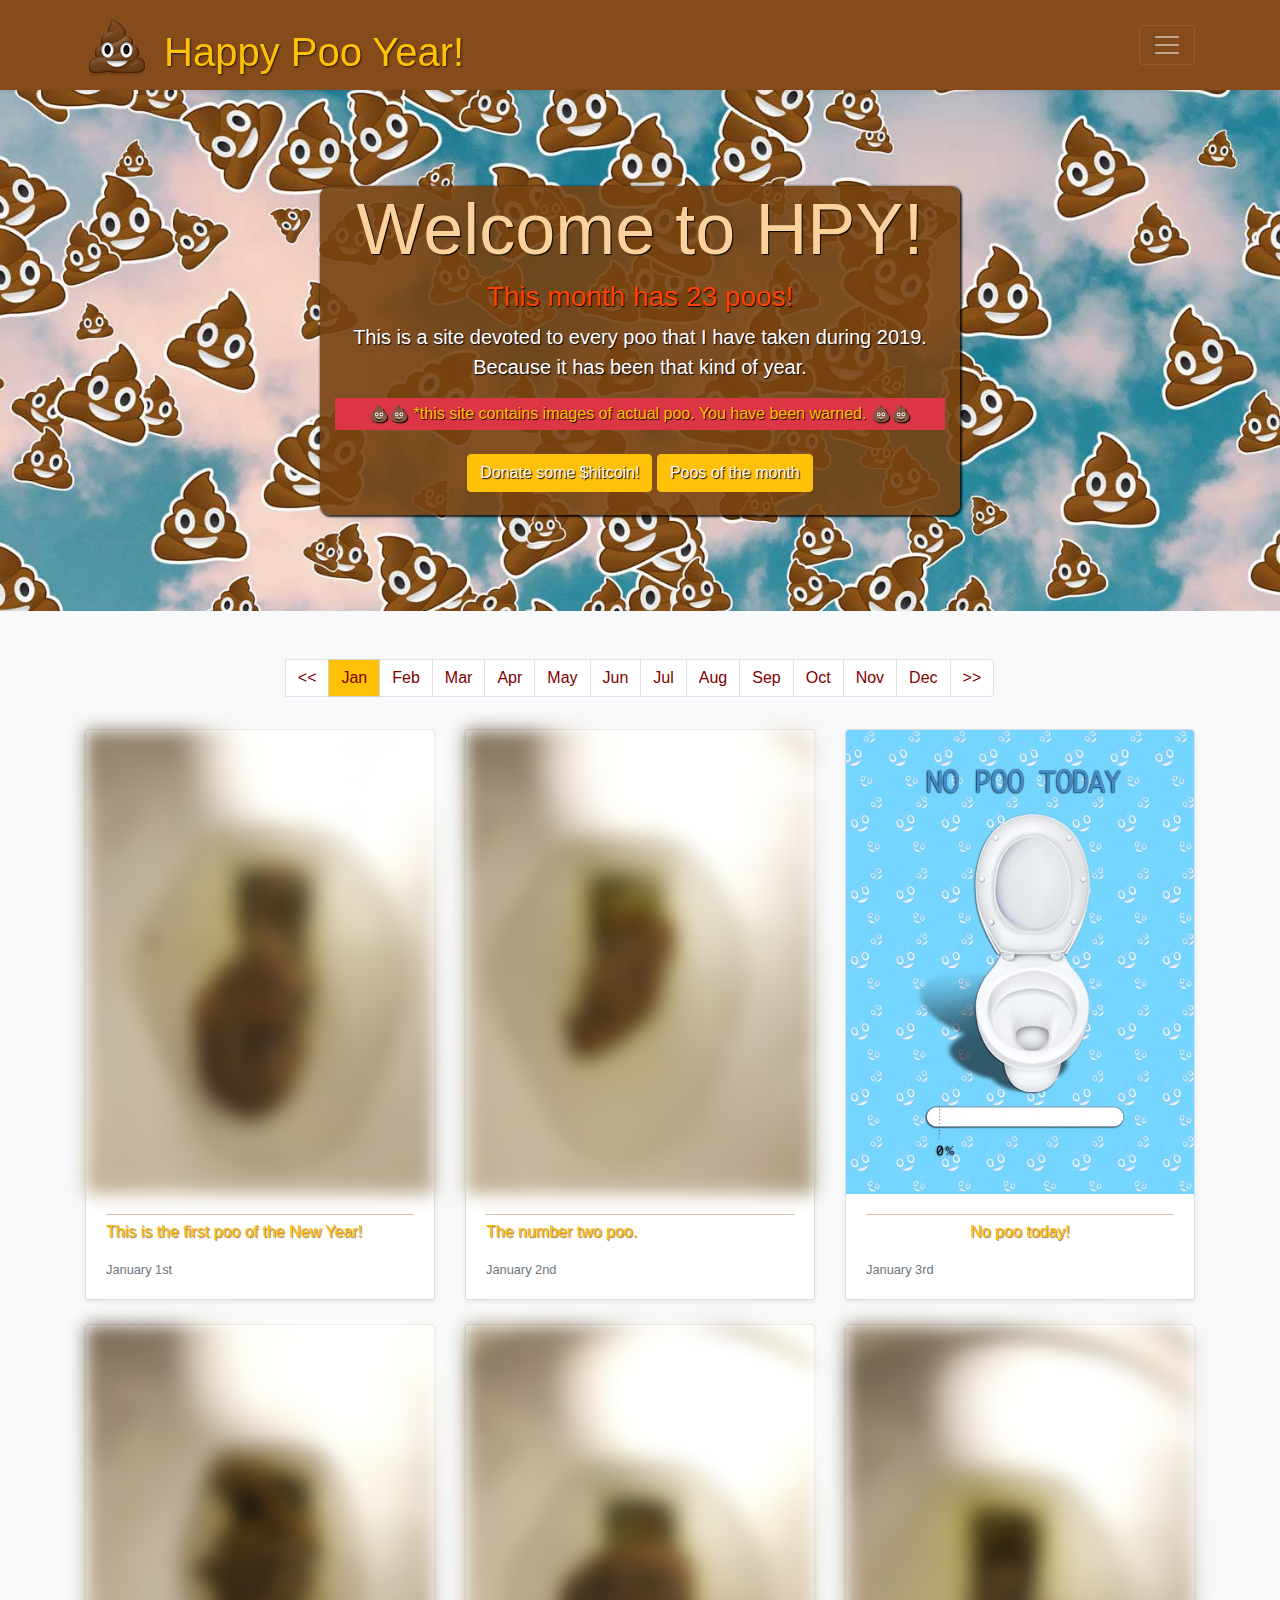
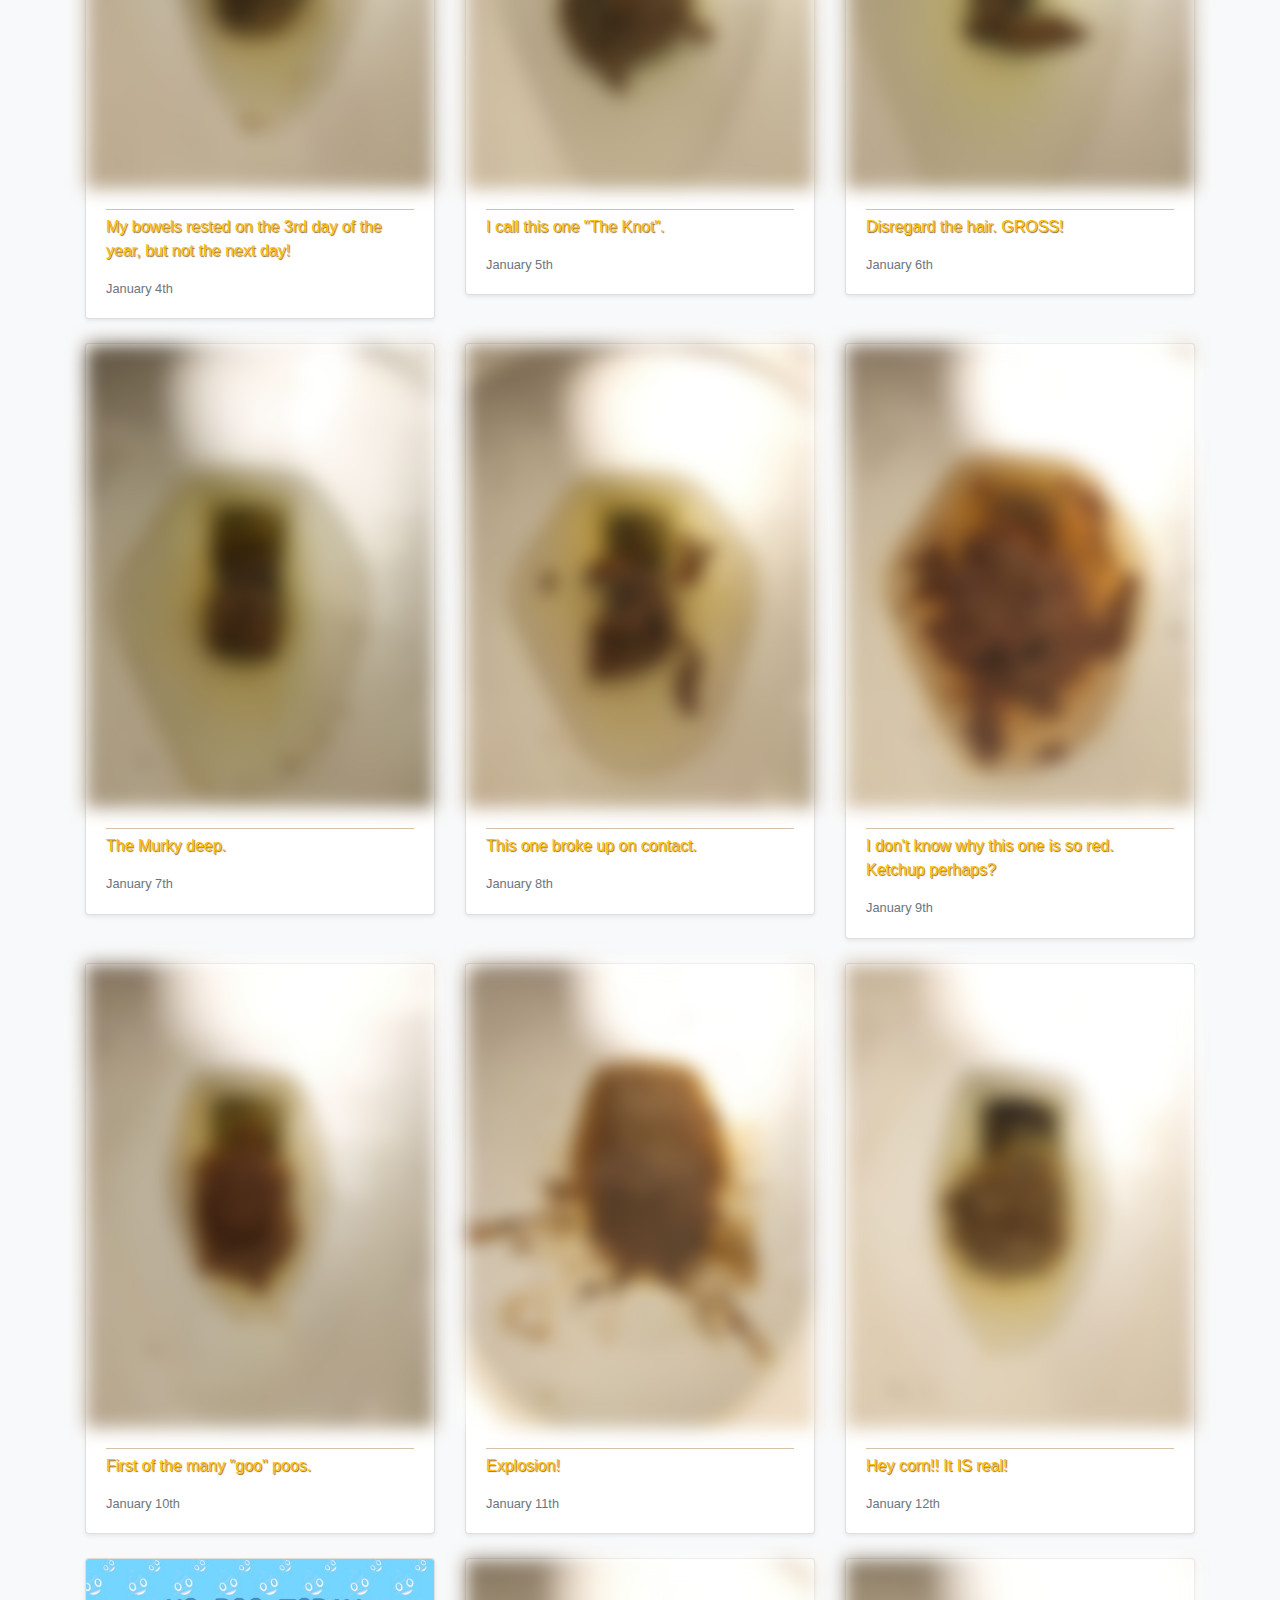
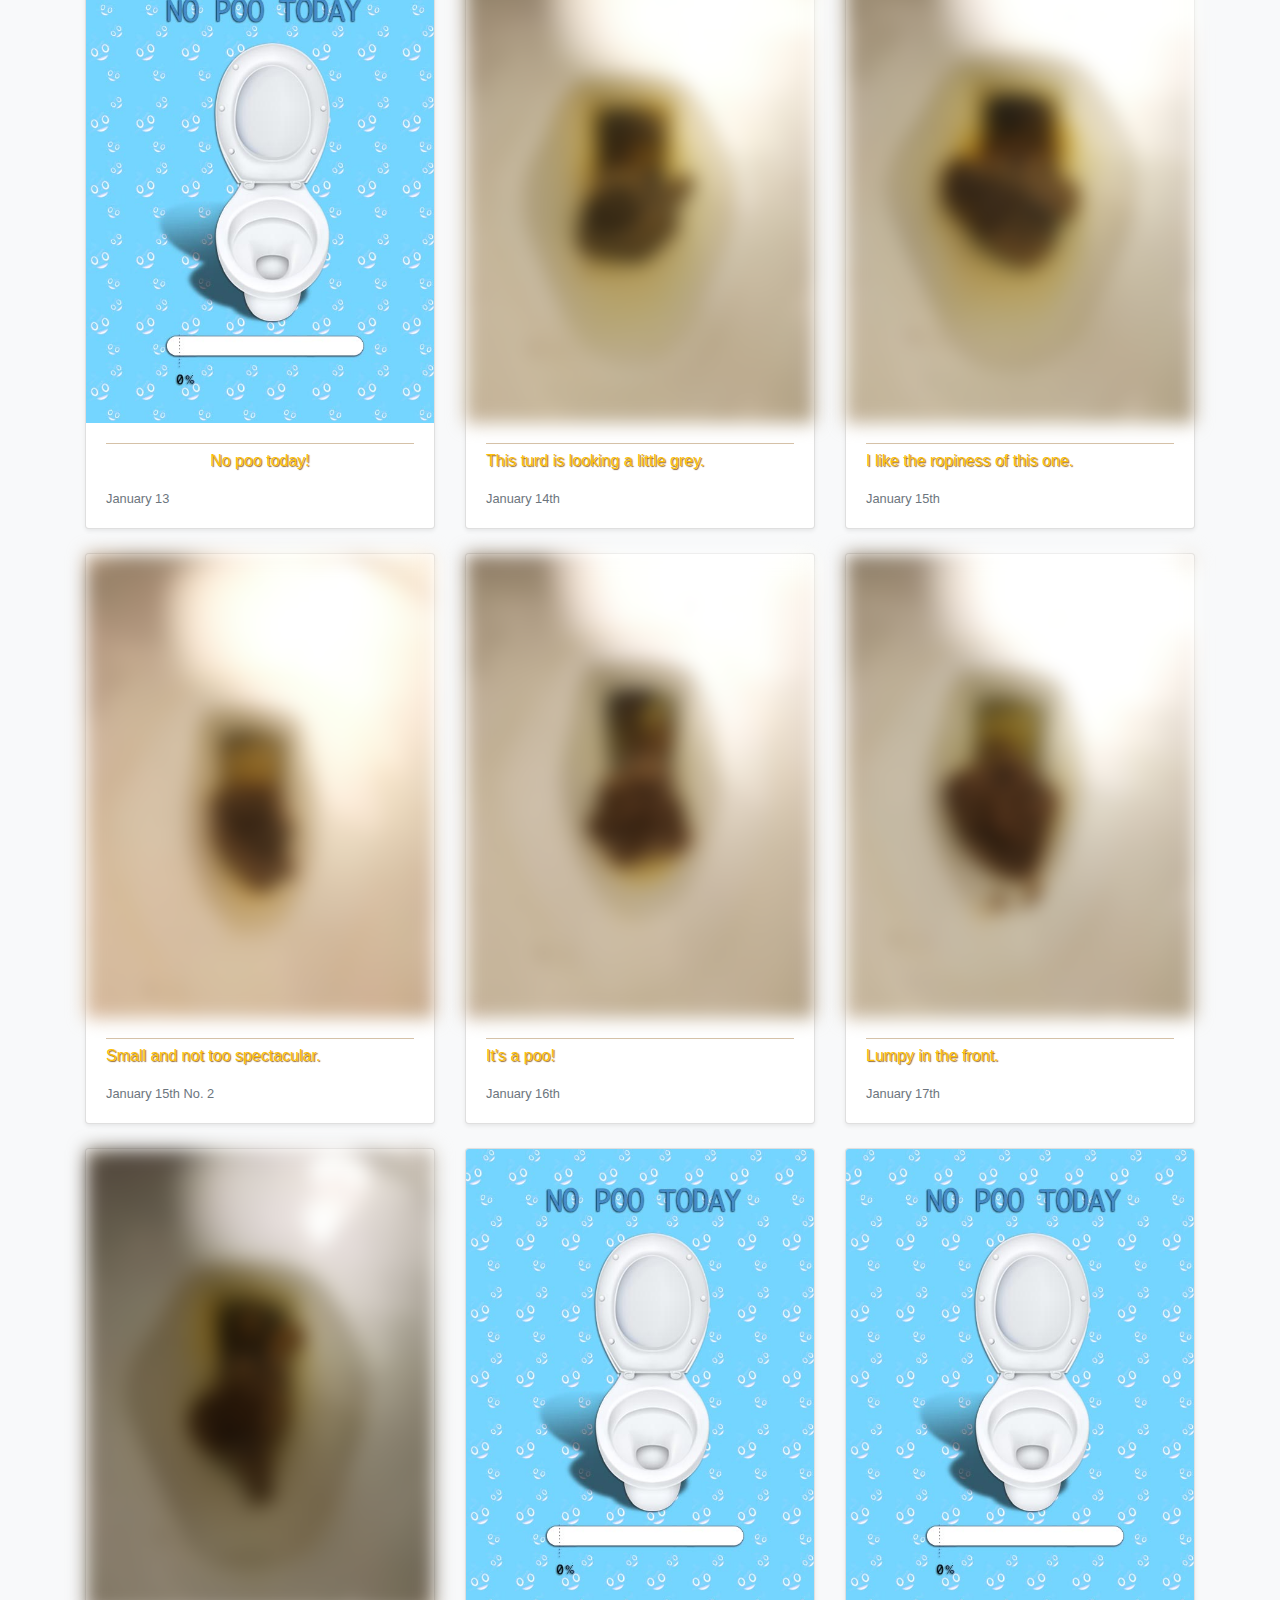
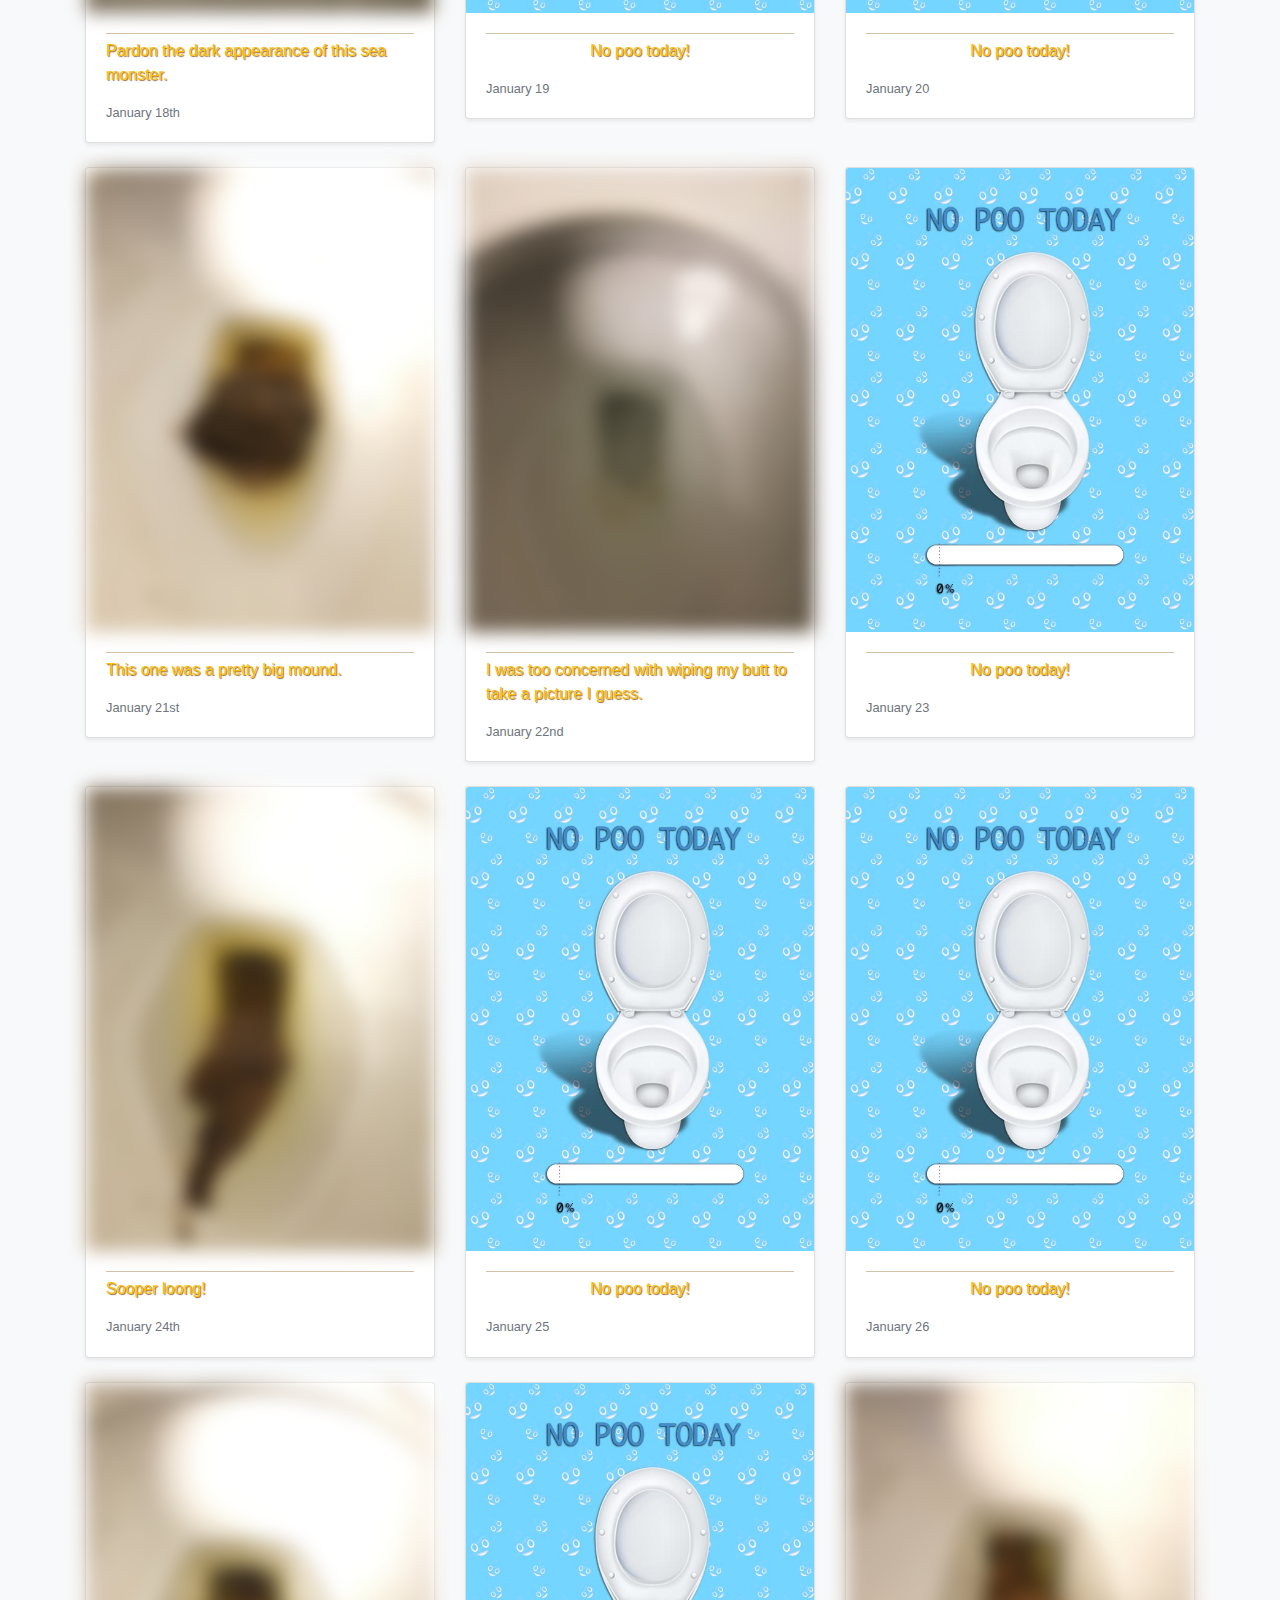
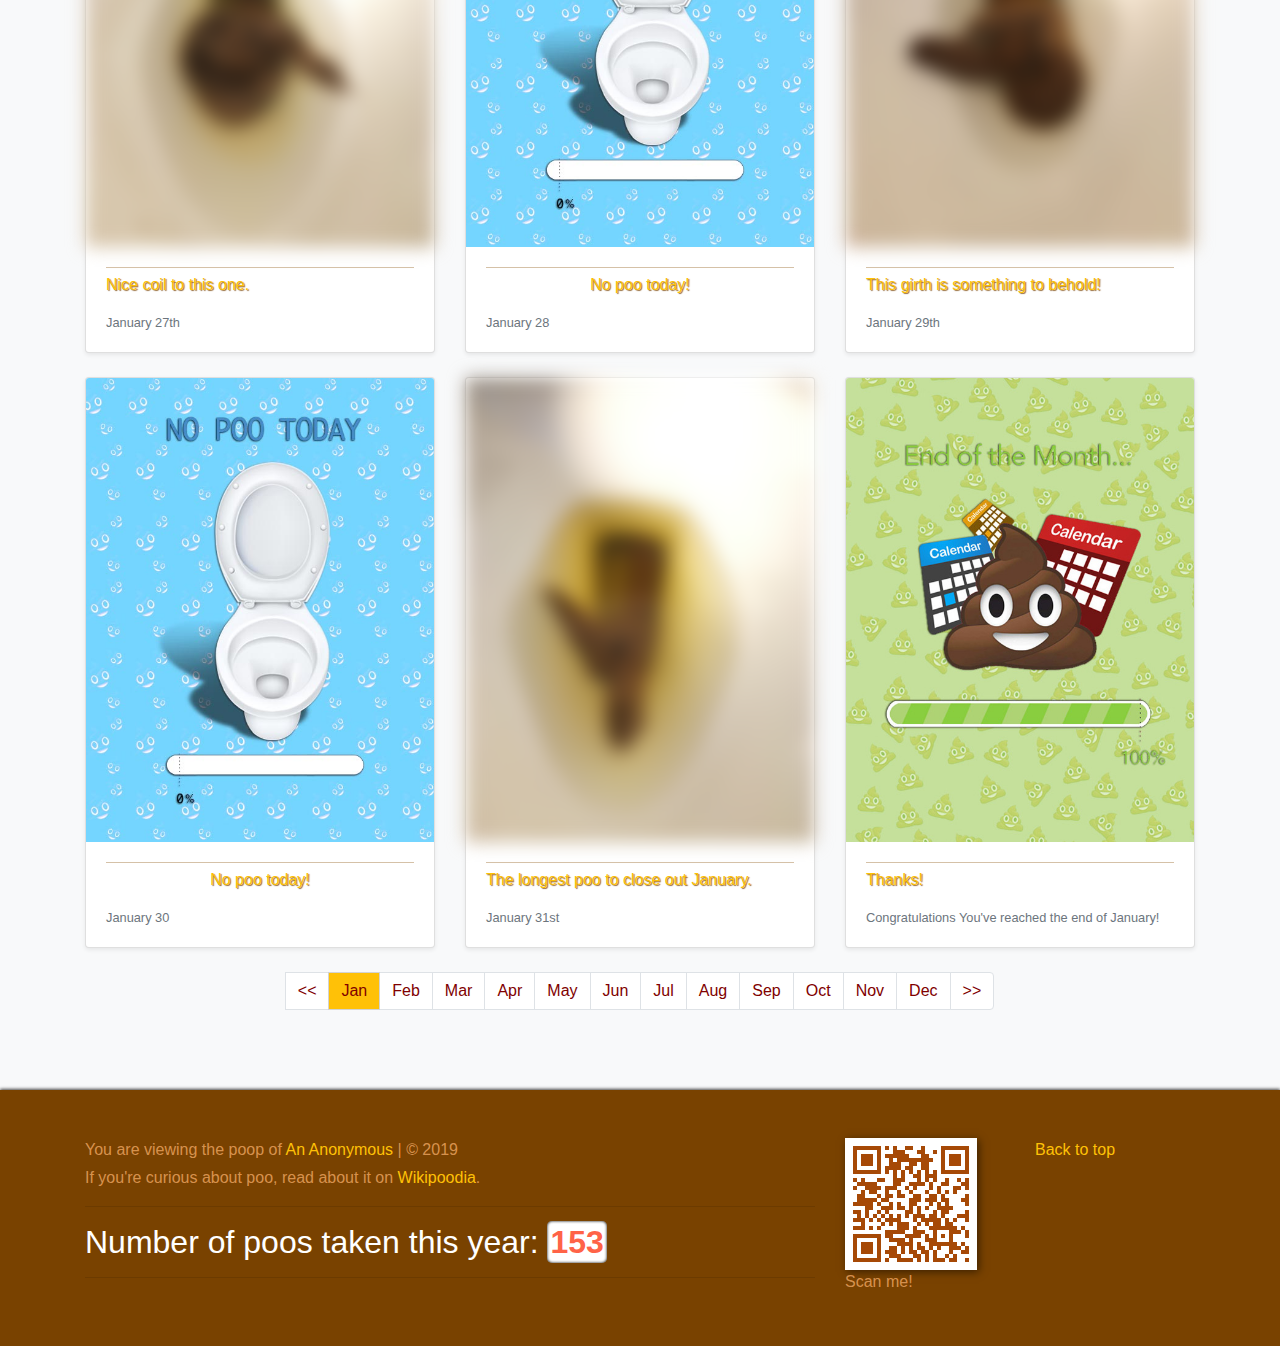
==== commit 75aba988: "Added today's poo 072519" ====
--- a/index.html
+++ b/index.html
@@ -636,6 +636,21 @@
       </div>
   </div>
 </footer>
+<script>
+  var text = ["January"];
+  var counter = 0;
+  var elem = document.getElementById("hpy-text-1");
+  var inst = setInterval(change, 3000);
+
+  function change() {
+    elem.innerHTML = text[counter];
+    counter++;
+    if (counter >= text.length) {
+      counter = 0;
+      clearInterval(inst);
+    }
+  }
+</script>
 <script src="js/lightbox-plus-jquery.js" ></script>
 <script src="js/overlay.js" ></script>
 <script src="js/numberofpoos.js"></script>
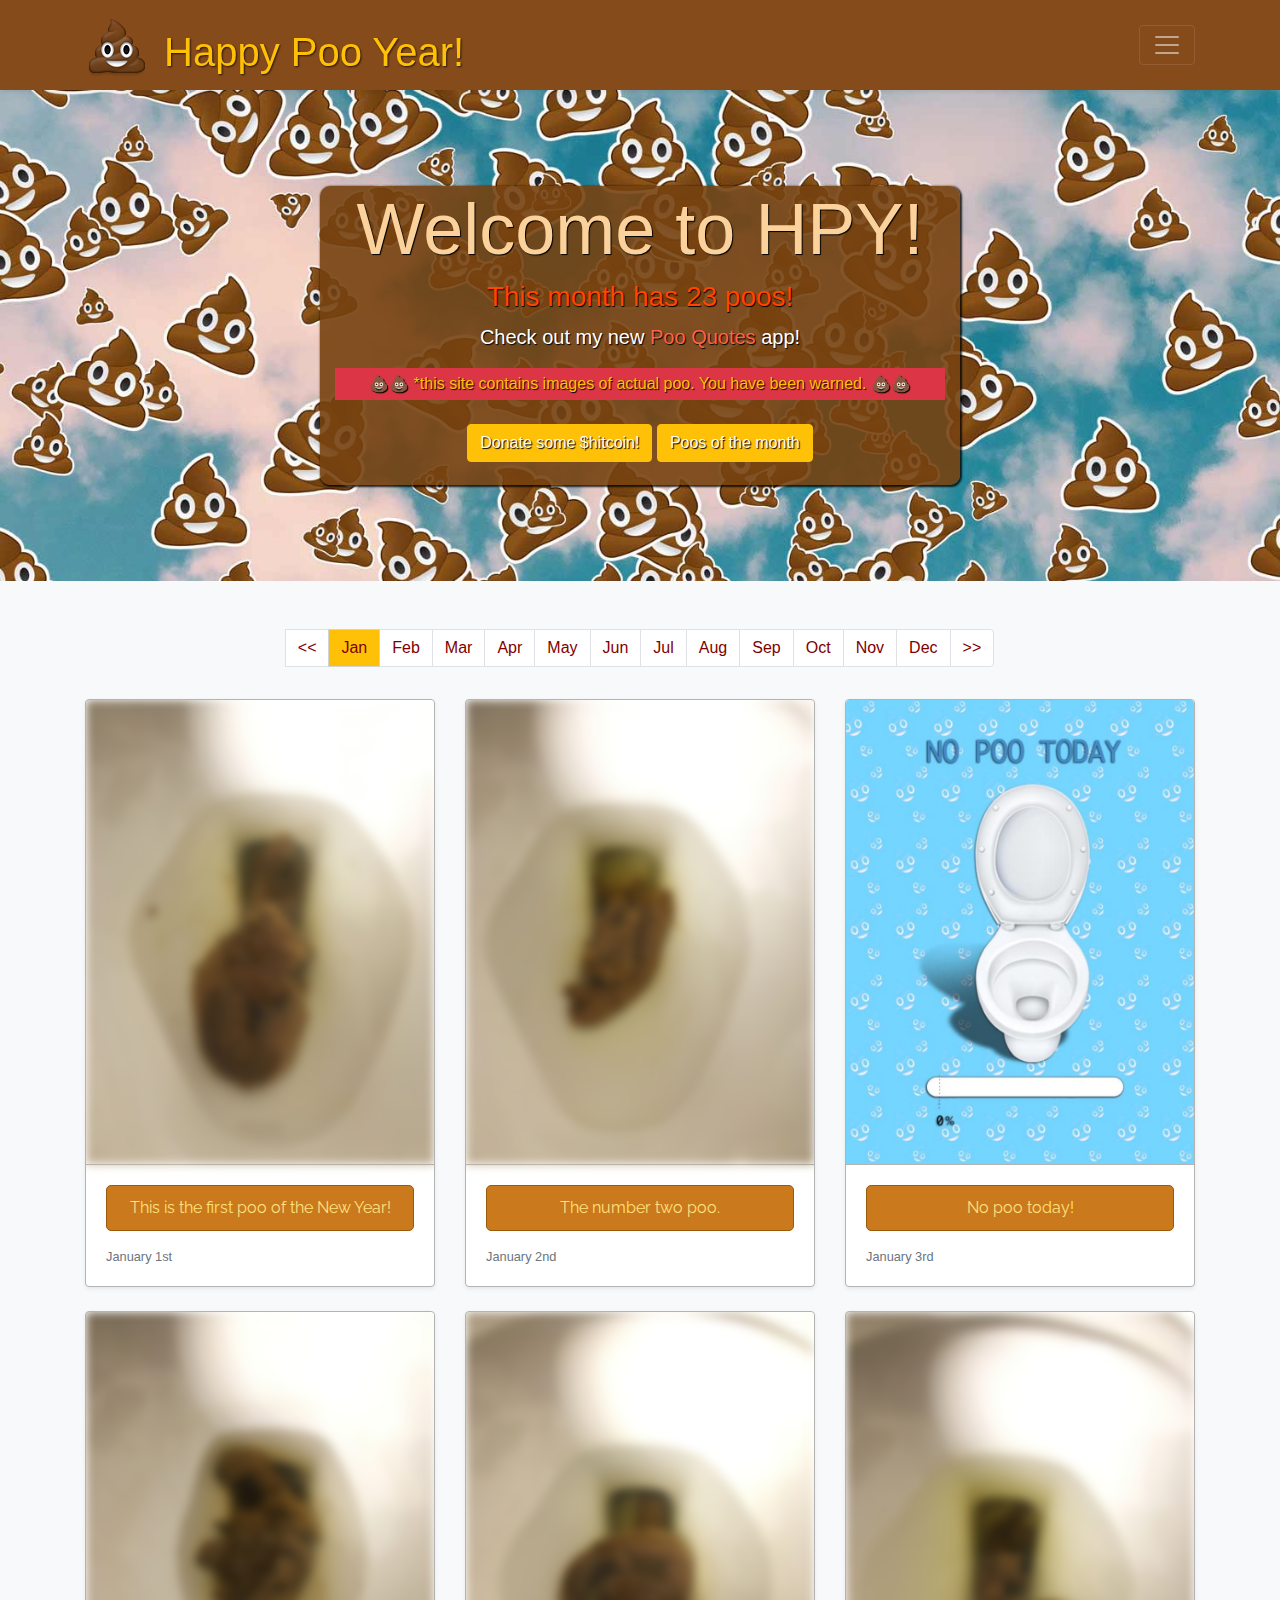
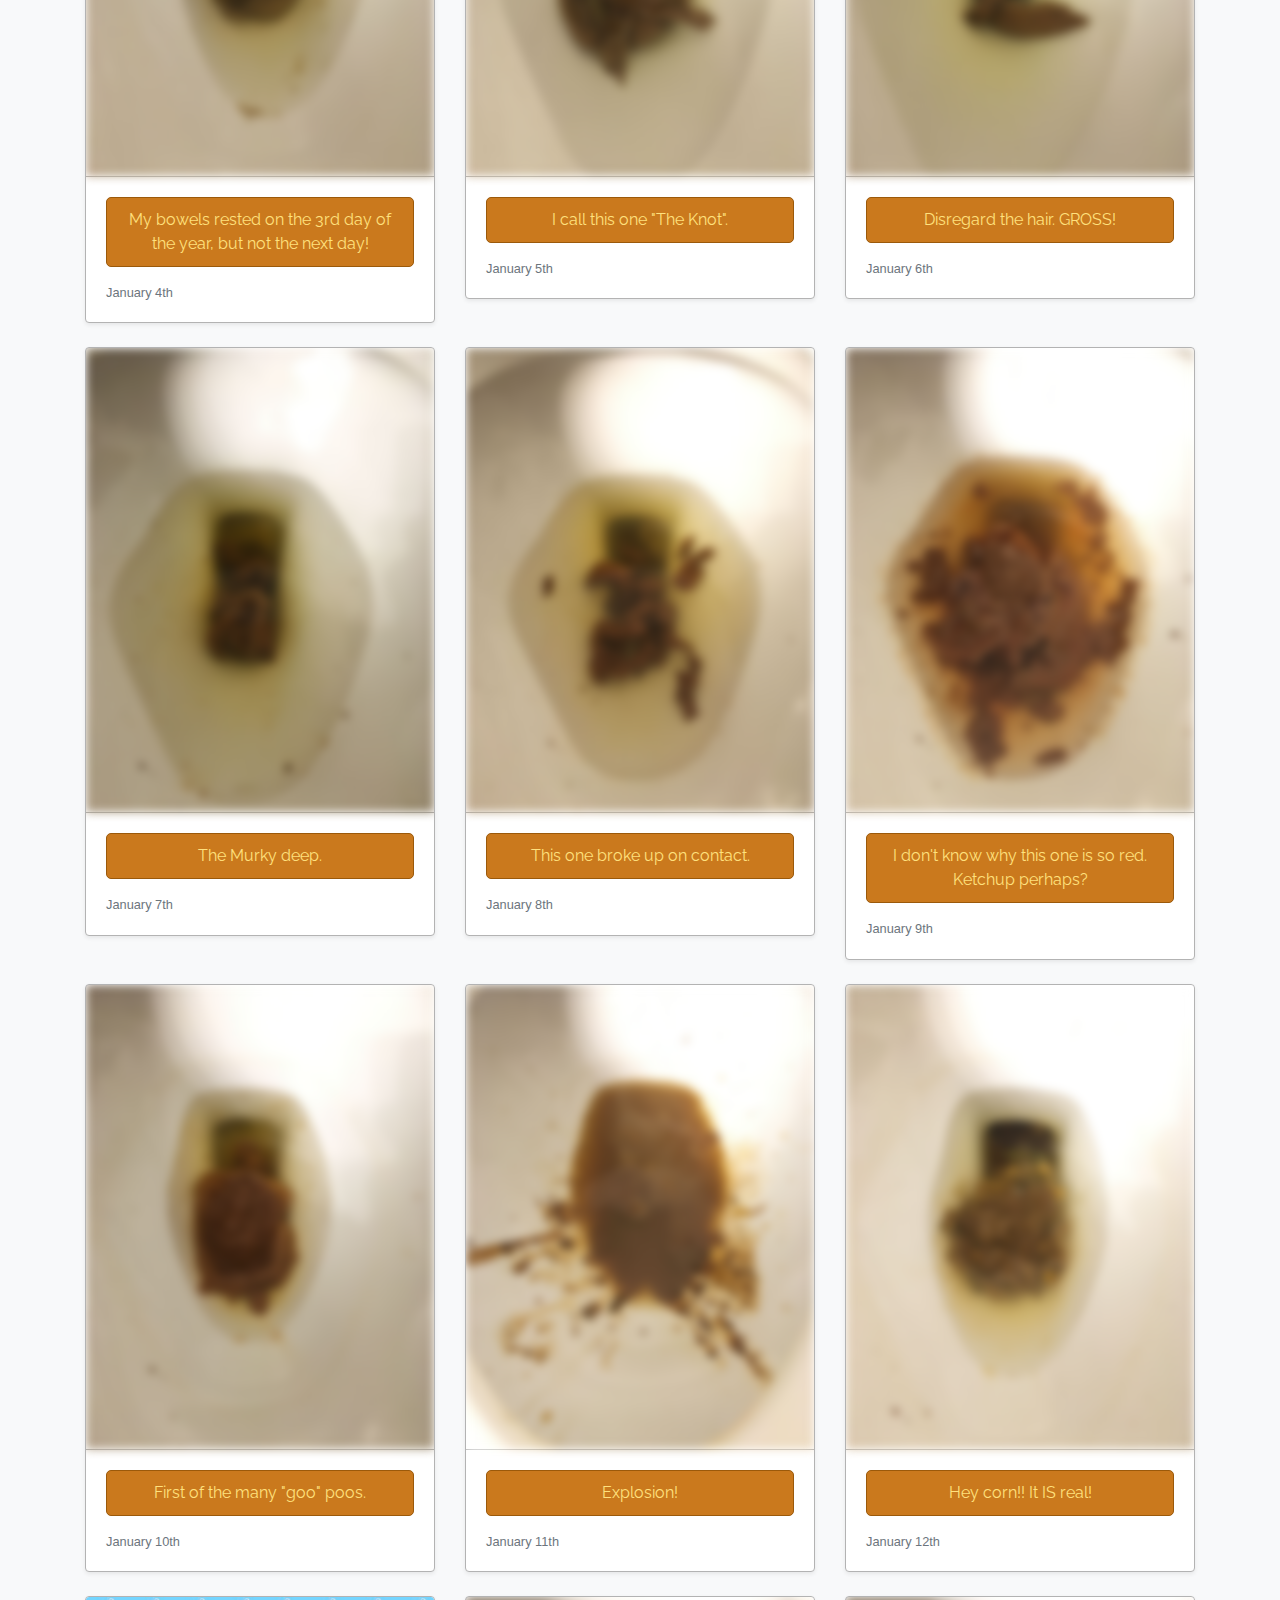
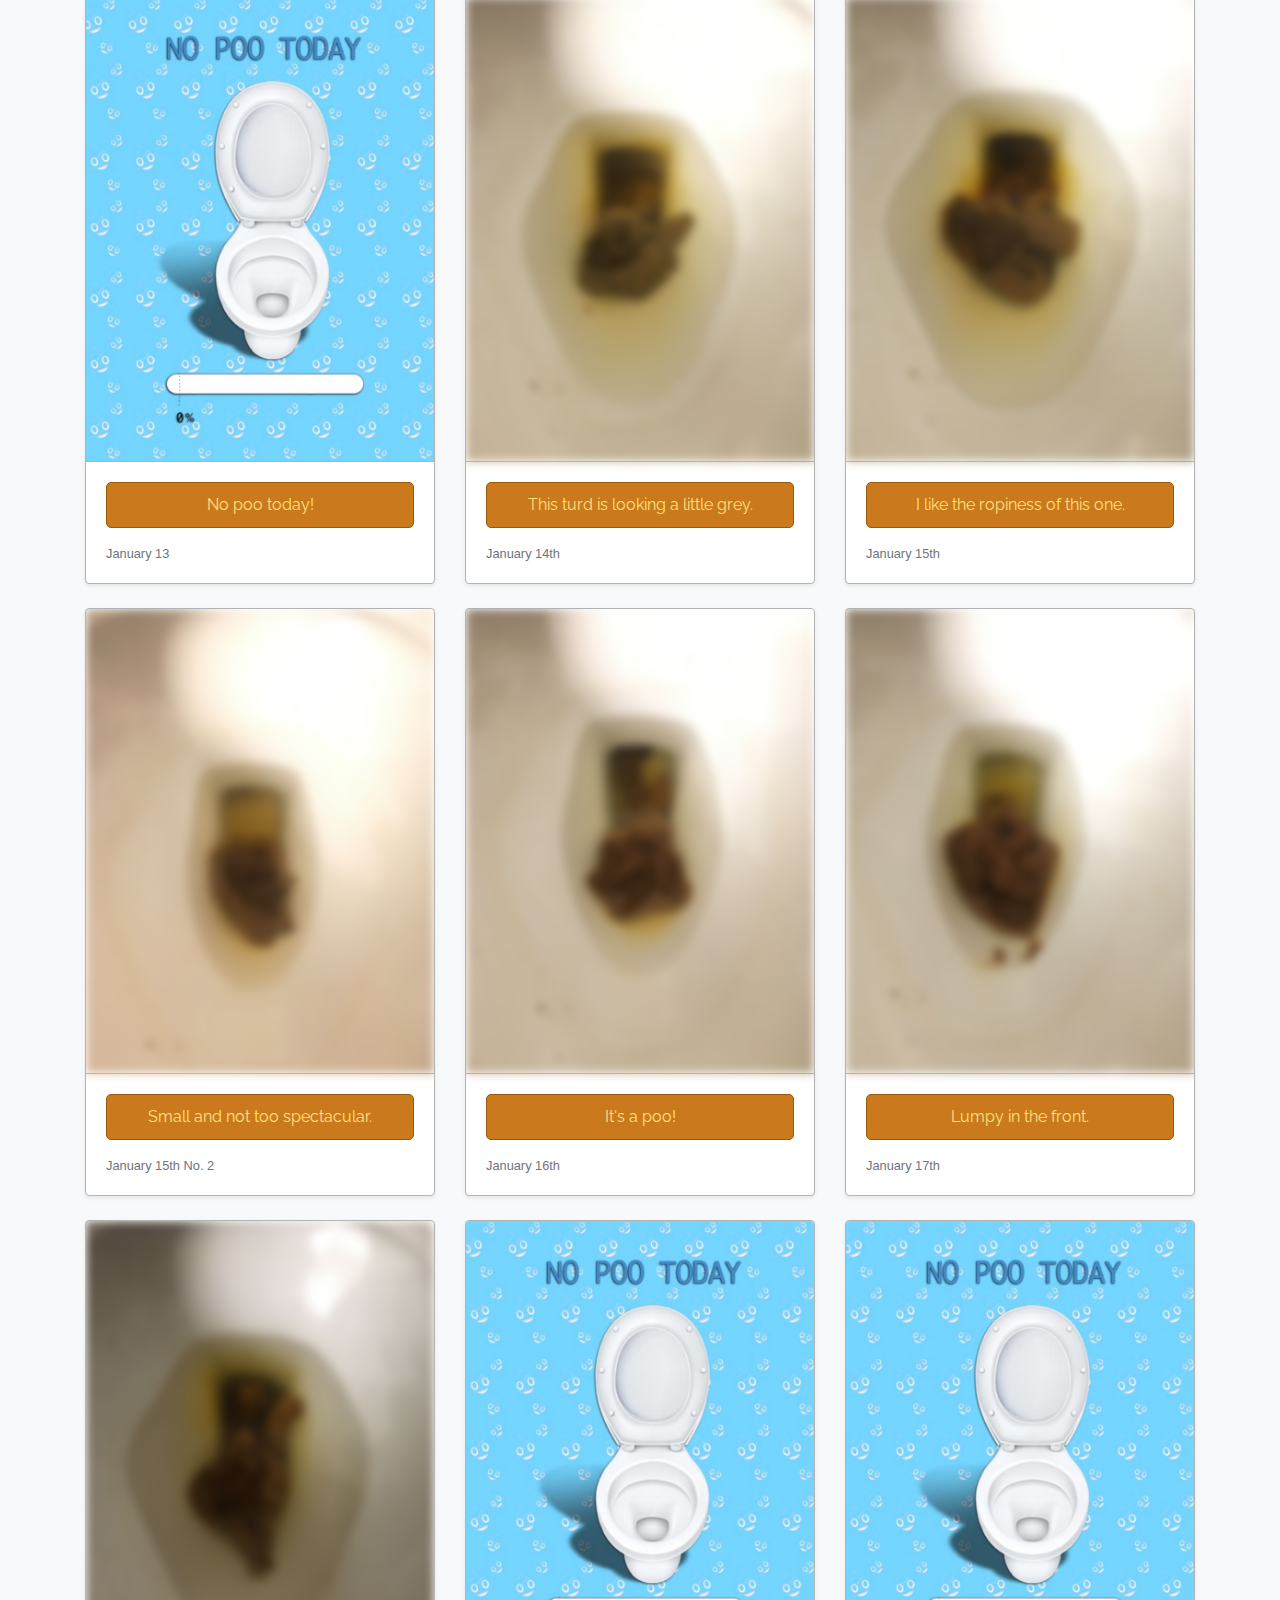
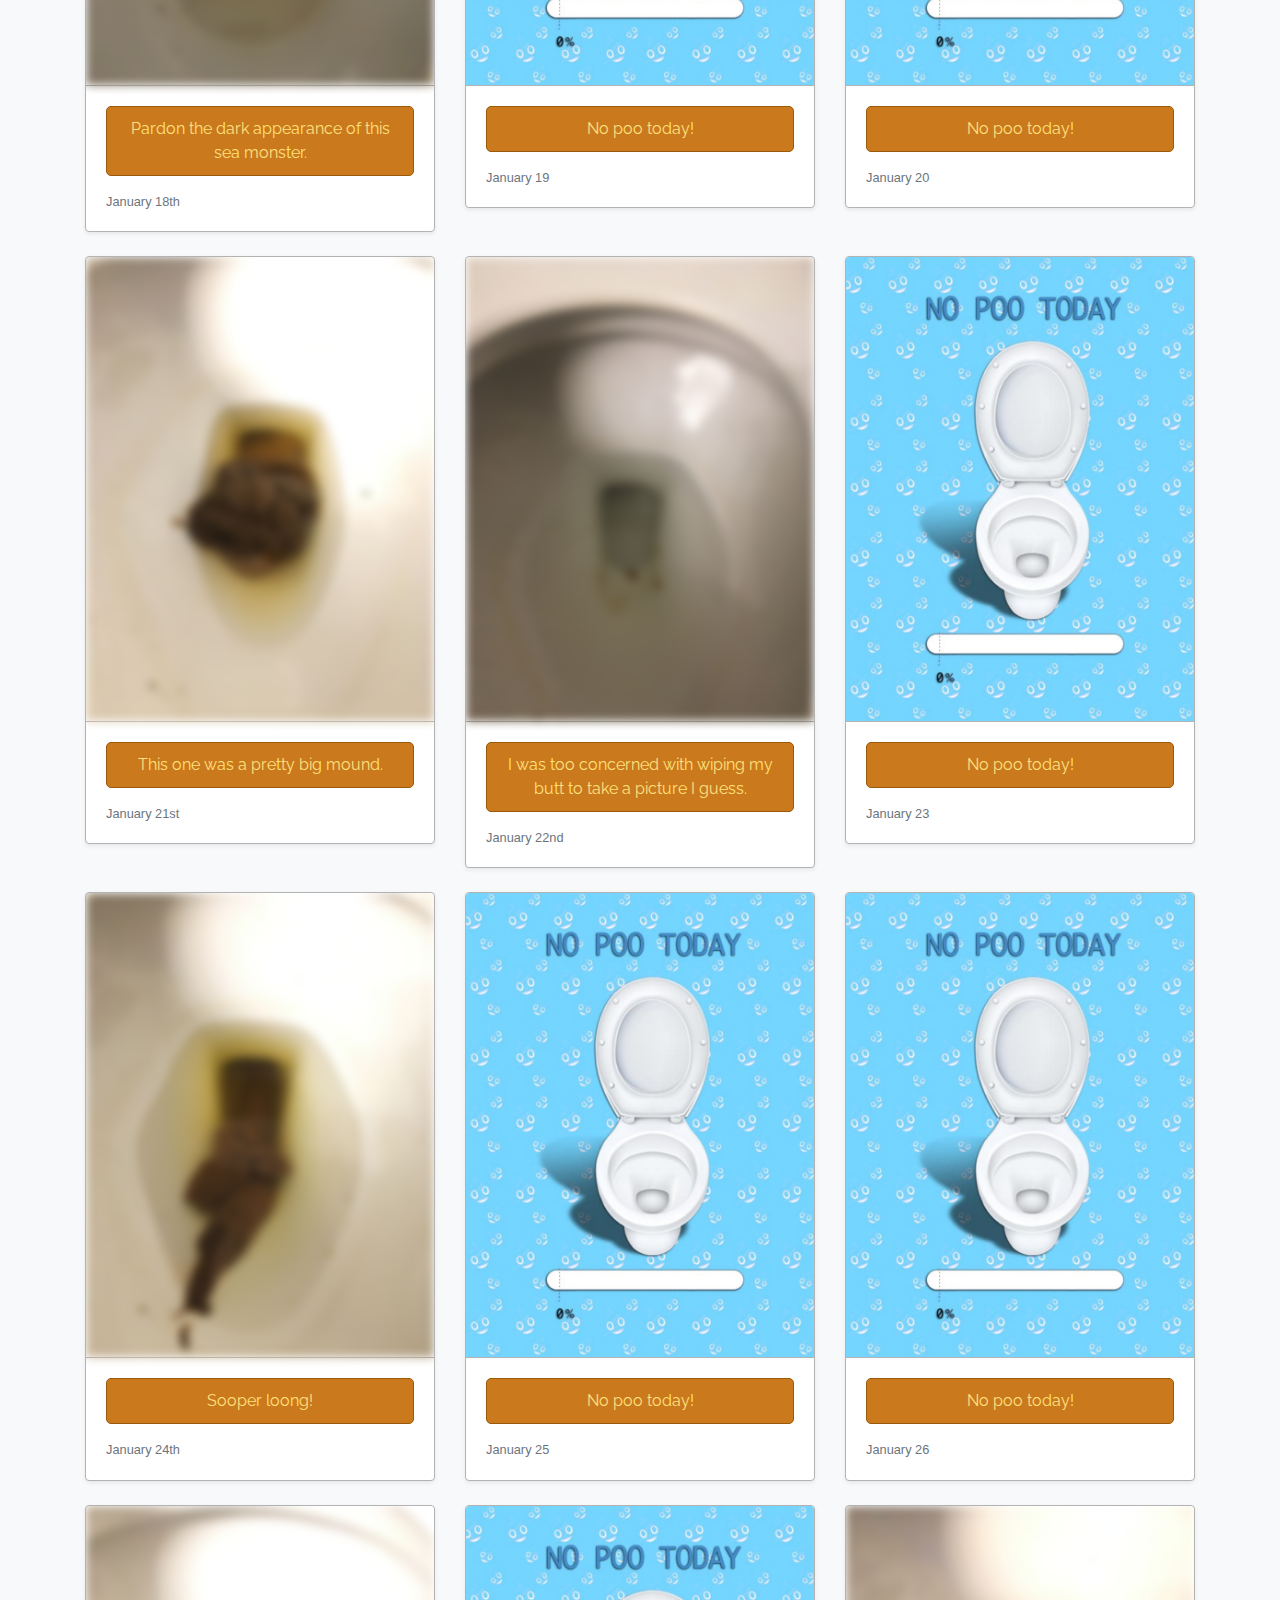
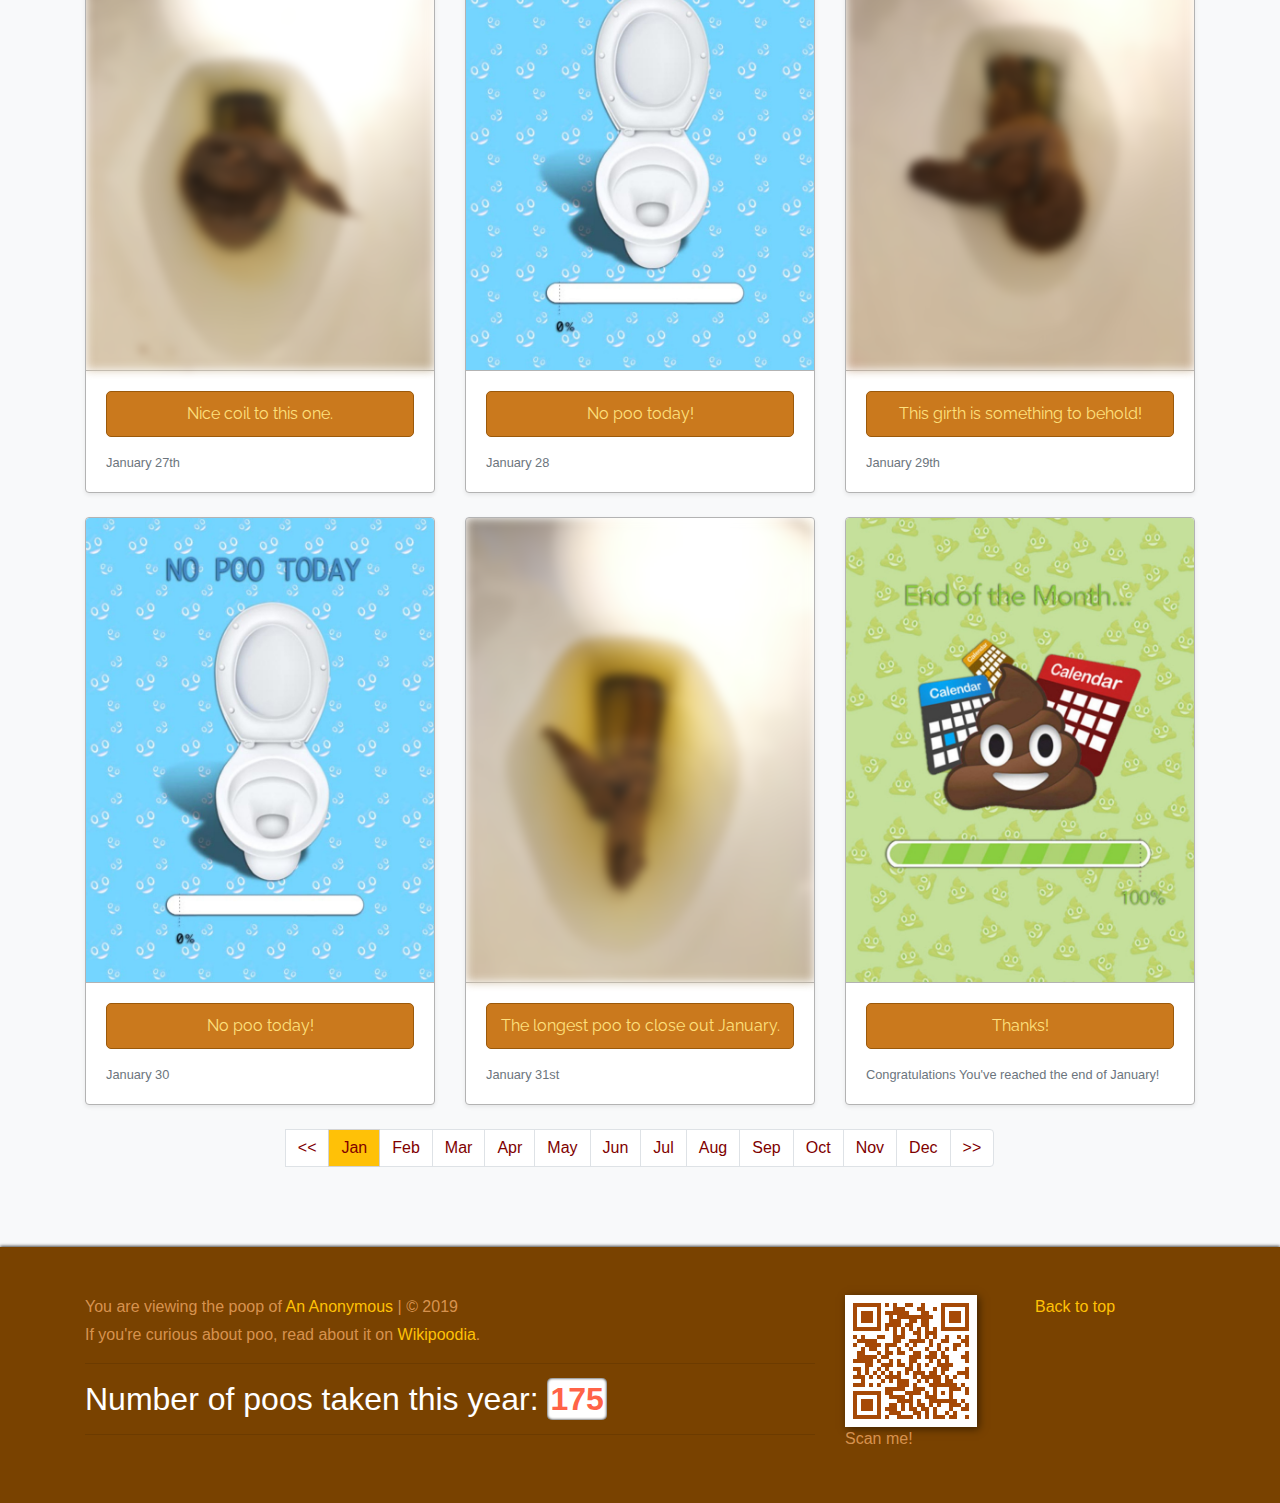
==== commit 9566dc24: "Added link to poo quote app" ====
--- a/index.html
+++ b/index.html
@@ -114,8 +114,8 @@
     <div id="txtbg" class="container">
       <h1 style="color:rgb(252, 210, 156);" class="display-3" id= "hpy-text-1">Welcome to HPY!</h1>
       <h3 style="color:orangered;">This month has 23 poos!</h3>
-      <p style="color:#fff" class="lead">This is a site devoted to every poo
-      that I have taken during 2019.<br> Because it has been that kind of year.</p>
+      <p style="color:#fff" class="lead">Check out my new <a href="https://pooquotes.herokuapp.com/">Poo Quotes</a> app! 
+        </p>
       <p class="p-1 mt-1 bg-danger text-warning ">💩💩 *this site contains images of actual poo. You have been warned. 💩💩</p>
         <a href="#openModal1" class="btn btn-warning">Donate some $hitcoin!</a>
         <a class="btn btn-warning my-2" href="./pom2019.html">Poos of the month</a>
--- a/css/main.css
+++ b/css/main.css
@@ -1,4 +1,20 @@
+@import url('https://fonts.googleapis.com/css?family=Raleway&display=swap');
+
 @media (max-width: 767px) { 
+
+  #txtbg > h1 {
+    font-size: 2em;
+  }
+  
+  #openModal1 > div {
+    width: 80%;
+    font-size: 85%;
+  }
+  
+  .page-link {
+    font-size: 1em;
+    padding: 5px 0 5px 3px;
+  }
 
   body > main {
   padding: 0;
@@ -23,132 +39,76 @@
   width: 25px;
 }
 
-#txtbg > h1 {
-  font-size: 2em;
-}
-
-#openModal1 > div {
-  width: 80%;
-  font-size: 85%;
-}
-
-body > div.ribbon {
-  border: 1px solid red;
-  background-color: red;
-  position: fixed;
-  box-shadow: 1px 1px 3px #000;
-  transform: rotate(35deg);
-  top: 7px;
-  right: -26px;
-  width: 175px;
-  height: 25px;
-  z-index: 100000;  
-}
-
-body > div.ribbon h6{
-  margin: 5px 0 0 60px;
-  font-weight: 100;
-  font-size: 80%;
-}
-
-body > div.ribbon h5{
-  margin: 5px 0 0 60px;
-  font-weight: 100;
-  font-size: 80%;
-}
-body > div.ribbon h4{
-  margin: 5px 0 0 60px;
-  font-weight: 100;
-  font-size: 80%;
-}
-body > div.ribbon h3{
-  margin: 5px 0 0 80px;
-  font-weight: 100;
-  font-size: 80%;
-}
-body > div.ribbon h2{
-  margin: 5px 0 0 60px;
-  font-weight: 100;
-  font-size: 80%;
-}
-body > div.ribbon h1{
-  margin: 5px 0 0 90px;
-  font-weight: 100;
-  font-size: 80%;
-}
-
 body > footer {
   text-align: center;
 }
 
-.page-link {
-  font-size: 1em;
-  padding: 5px 0 5px 3px;
-}
-
-} 
-
-/* end media selectors */
-
-.card-text {
-  border-top: 1px solid rgb(150, 99, 36, 0.4);
-  padding-top: 5px;
-  color: #fdc007;
-  text-shadow: 1px 1px 1px rgb(121, 66, 0, 0.8);
-}
-
-.ribbon {
-  border: 1px solid red;
-  background-color: red;
-  position: fixed;
-  box-shadow: 1px 1px 3px #000;
-  transform: rotate(35deg);
-  top: 18px;
-  right: -78px;
-  width: 275px;
-  height: 65px;
-  z-index: 100000;
-}
-
-.ribbon h6 {
-  margin: 22px 0 0 70px;
-  color: #fff;
-}
-
-.ribbon h5 {
-  margin: 22px 0 0 55px;
-  color: #fff;
-}
-.ribbon h4 {
-  margin: 22px 0 0 55px;
-  color: #fff;
-}
-.ribbon h3 {
-  margin: 22px 0 0 55px;
-  color: #fff;
-}
-.ribbon h2 {
-  margin: 22px 0 0 55px;
-  color: #fff;
-}
-.ribbon h1 {
-  margin: 10px 0 0 80px;
-  color: #fff;
-}
-
-.jumbotron p:last-child {
-  margin-bottom: 0;
-}
-
-.jumbotron-heading {
-  font-weight: 300;
-}
+} /* end media selectors */
 
 .navbar h1 {
   color: #ffc107;
   font-family: "Arial Black", Gadget, sans-serif;
   text-shadow: 1px 1px 2px rgba(0, 0, 0, 0.7);
 }
+
+.jumbotron p:last-child {
+  margin-bottom: 0;
+}
+
+.jumbotron .container {
+  max-width: 40rem;
+}
+
+.jumbotron-heading {
+  font-weight: 300;
+}
+a{
+  list-style-type: none;
+  color:tomato;
+}
+
+a:hover {
+  list-style-type: none;
+  color:rgb(255, 221, 214);
+}
+
+li  a{
+  list-style-type: none;
+  color:tomato;
+}
+
+li  a:hover{
+  list-style-type: none;
+  color:#fff;
+}
+
+.card {
+overflow: hidden;
+border: 1px solid rgb(179, 179, 179);  
+}
+
+.card-body {
+  border-top: 1px solid rgb(179, 179, 179);;
+}
+
+.card-text {
+  font-family: 'Raleway', sans-serif;
+  background-color: rgb(202, 121, 29);
+  text-align: center;
+  border-radius: 5px;
+  border: 1px solid rgb(155, 89, 10);
+  padding: 10px;
+  color: #ffe17e;
+  /* text-shadow: 1px 1px 2px rgb(121, 66, 0, 0.8); */
+}
+
+#blur {
+  filter: blur(2px);
+  -webkit-filter: blur(5px);
+  -moz-filter: blur(5px);
+  -o-filter: blur(5px);
+  -ms-filter: blur(5px);
+  }
 
 #txtbg {
   text-shadow: 1px 1px 1px #000;
@@ -173,11 +133,6 @@
   box-shadow: inset 0 0 3px #000000;
 }
 
-#blur {
-  -webkit-filter: blur(9px); /* Safari 6.0 - 9.0 */
-  filter: blur(9px);
-  }
-
 .page-item.active .page-link {
   color: maroon;
   background-color: #ffc107;
@@ -186,10 +141,6 @@
 
 .page-link {
   color: maroon;
-}
-
-.jumbotron .container {
-  max-width: 40rem;
 }
 
 footer {
@@ -253,16 +204,6 @@
   text-decoration: none;
 }
 
-li  a{
-  list-style-type: none;
-  color:tomato;
-    
-}
-li  a:hover{
-  list-style-type: none;
-  color:#fff;
-}
-
 .overlay {
   position:fixed;
   top:0;
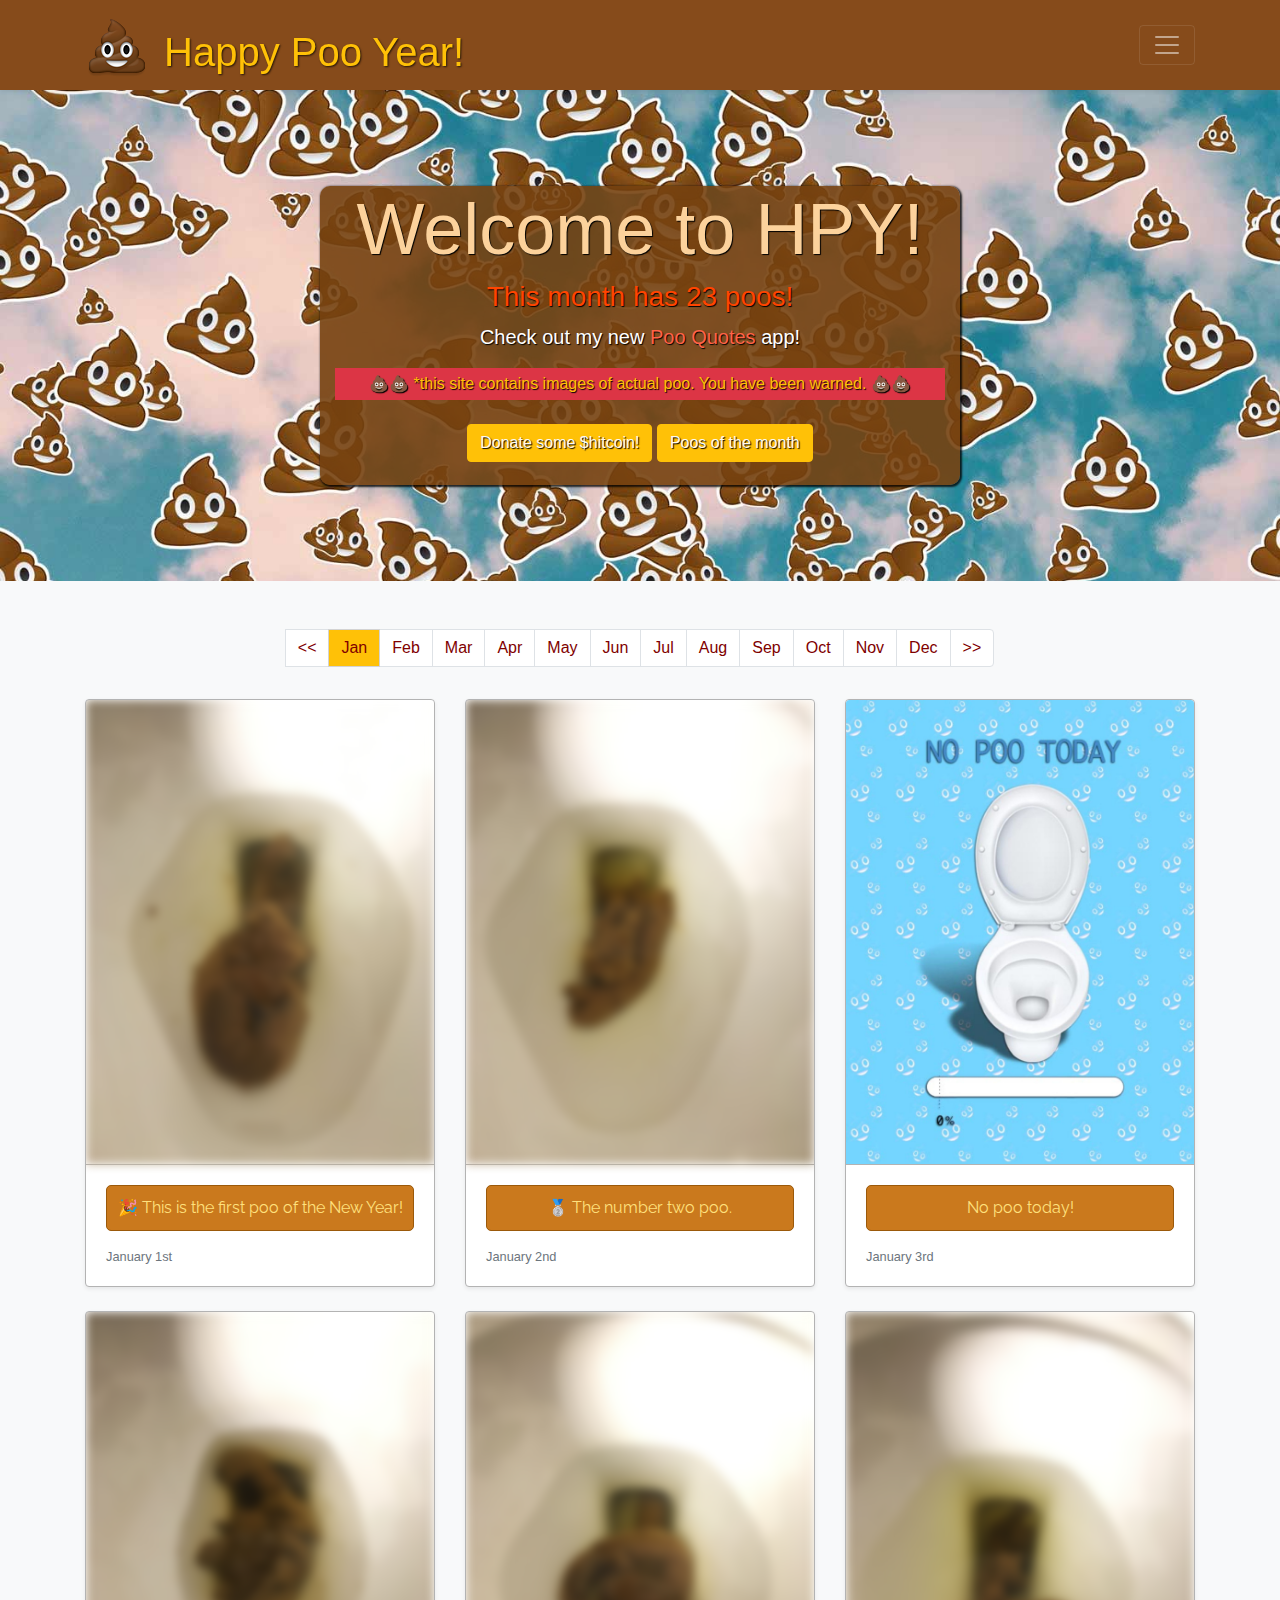
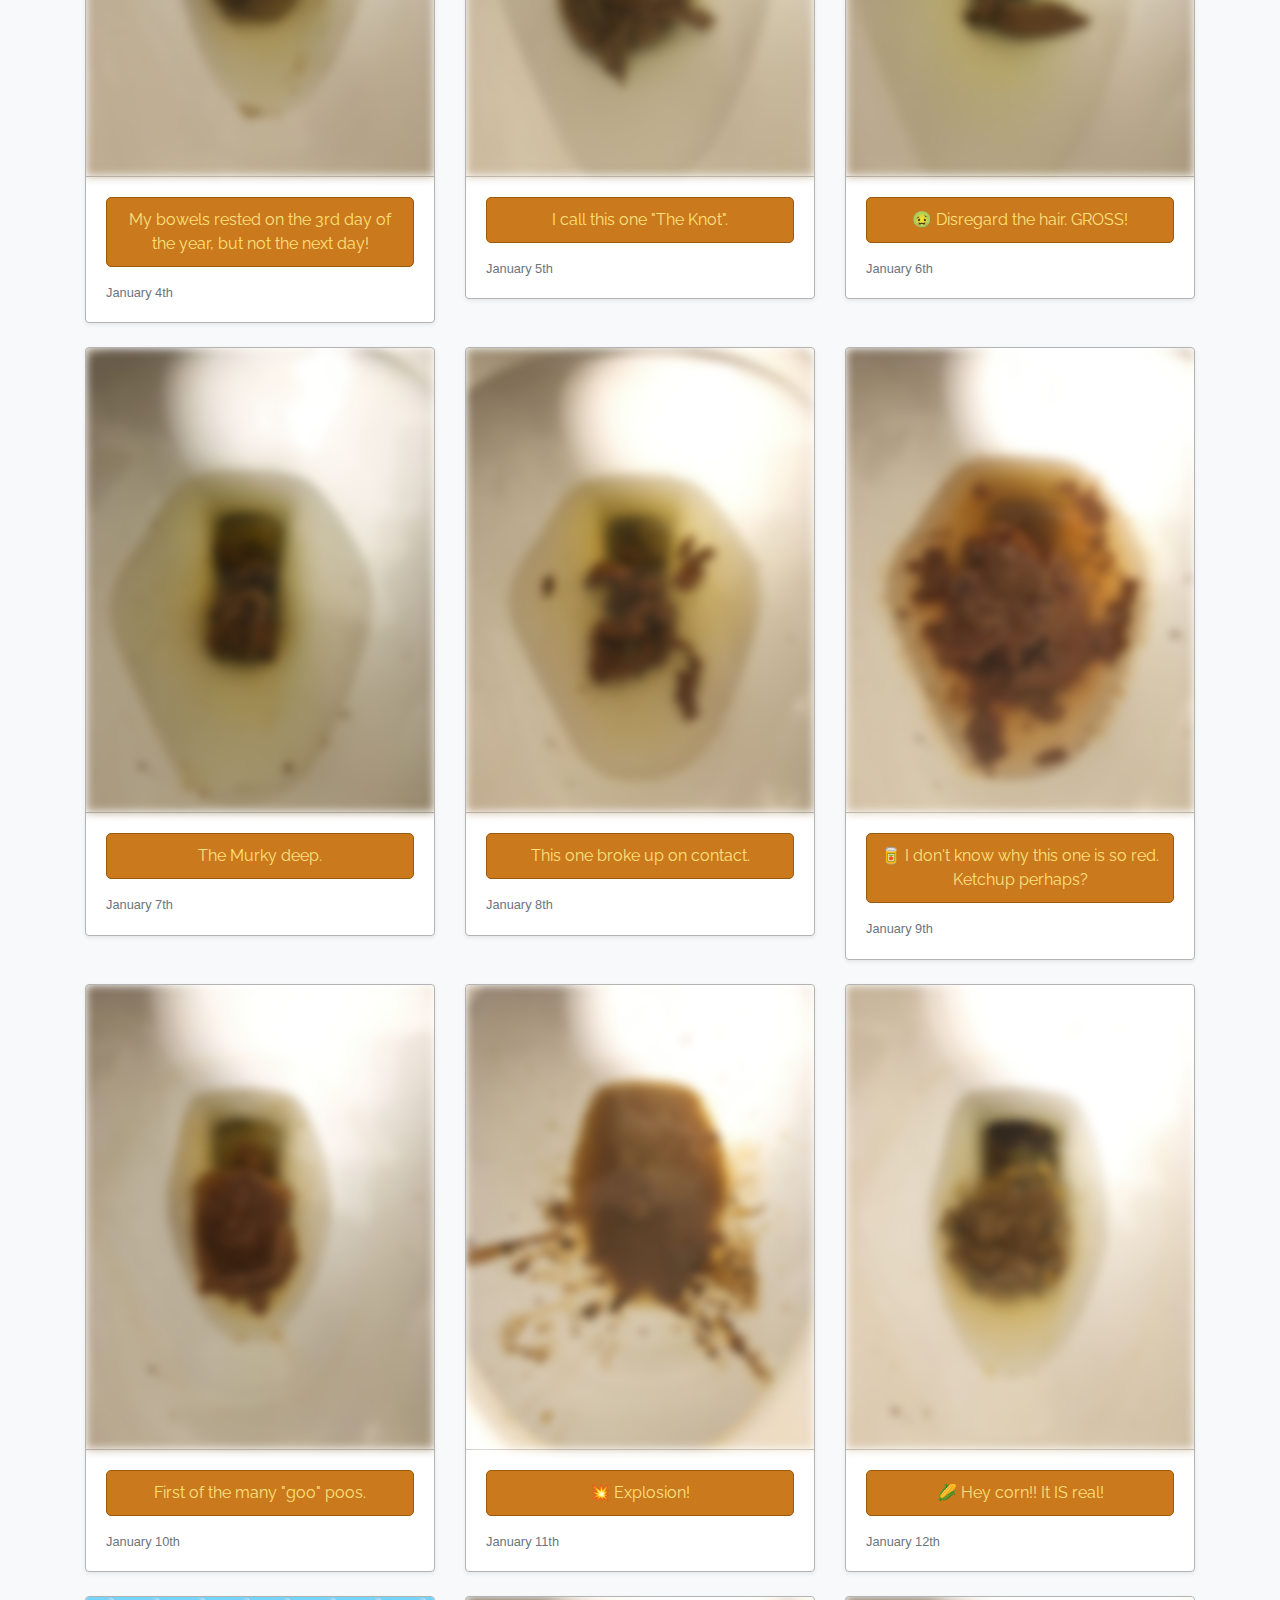
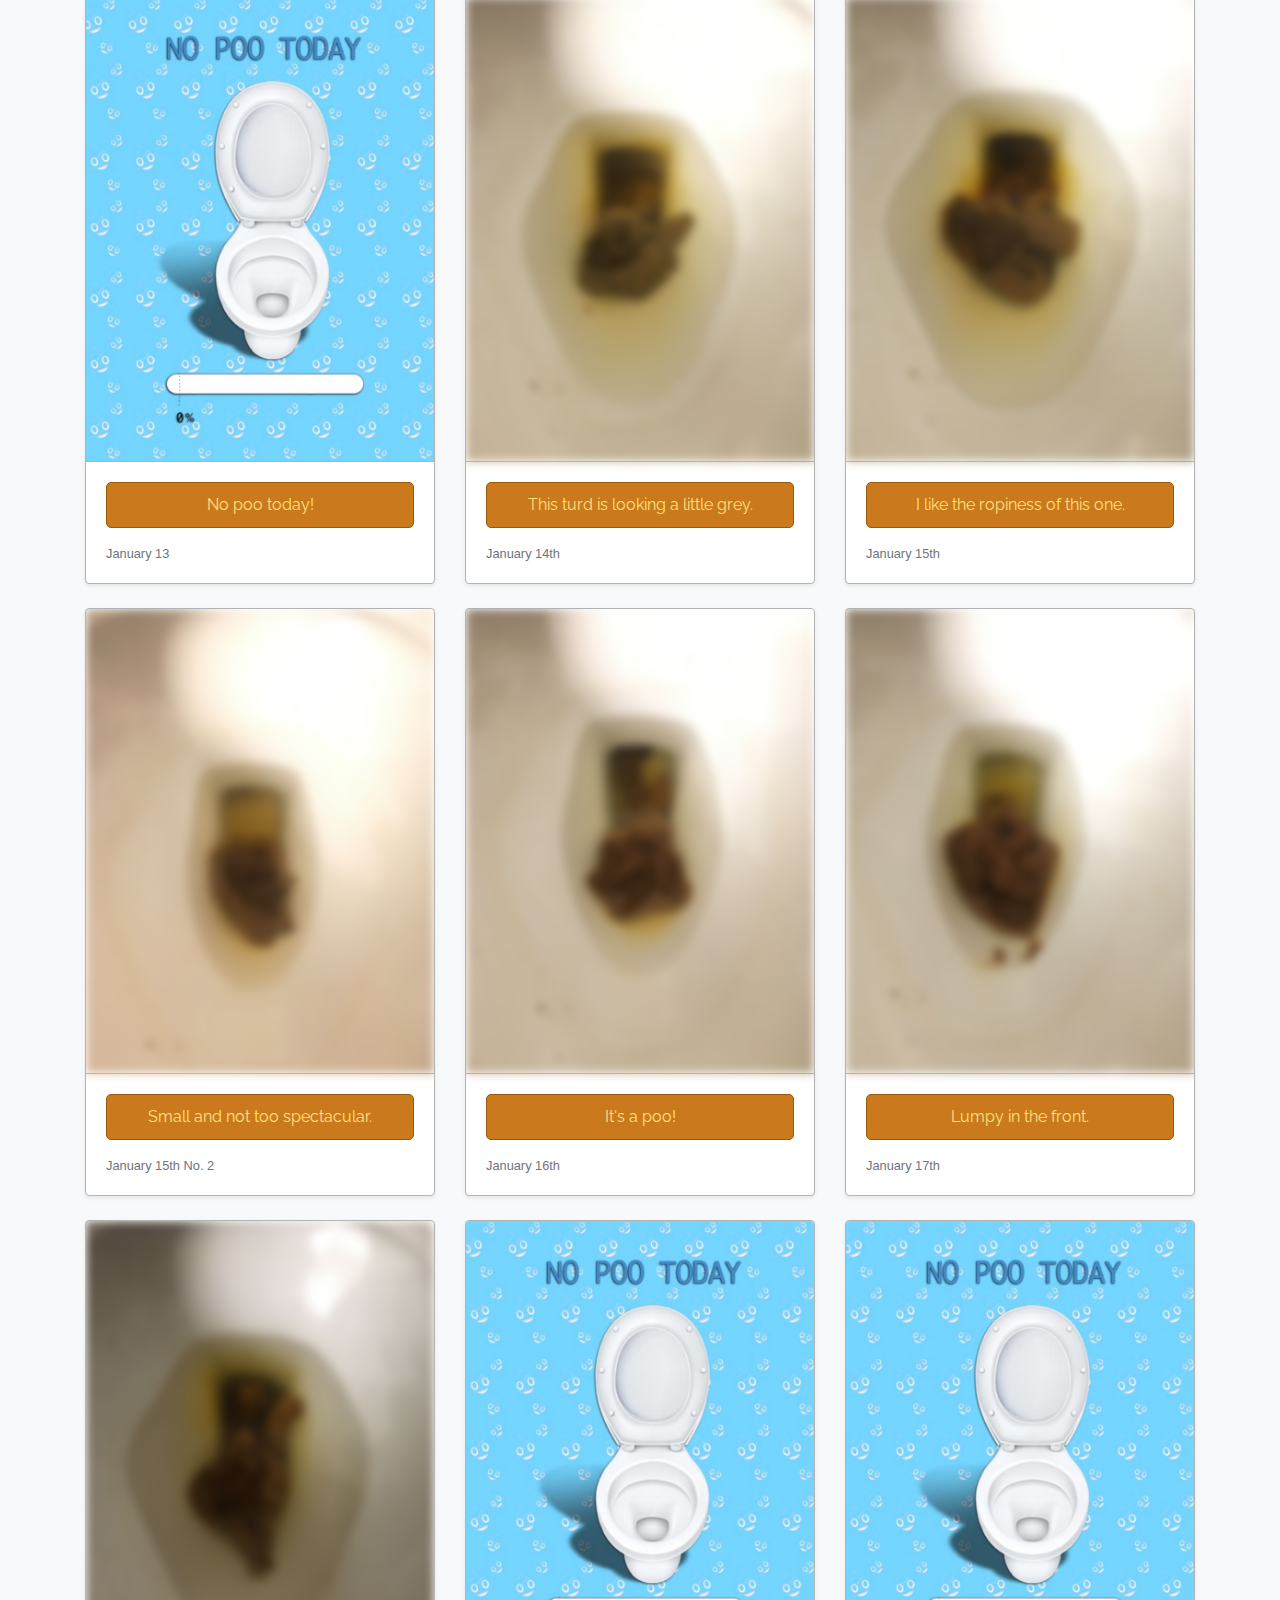
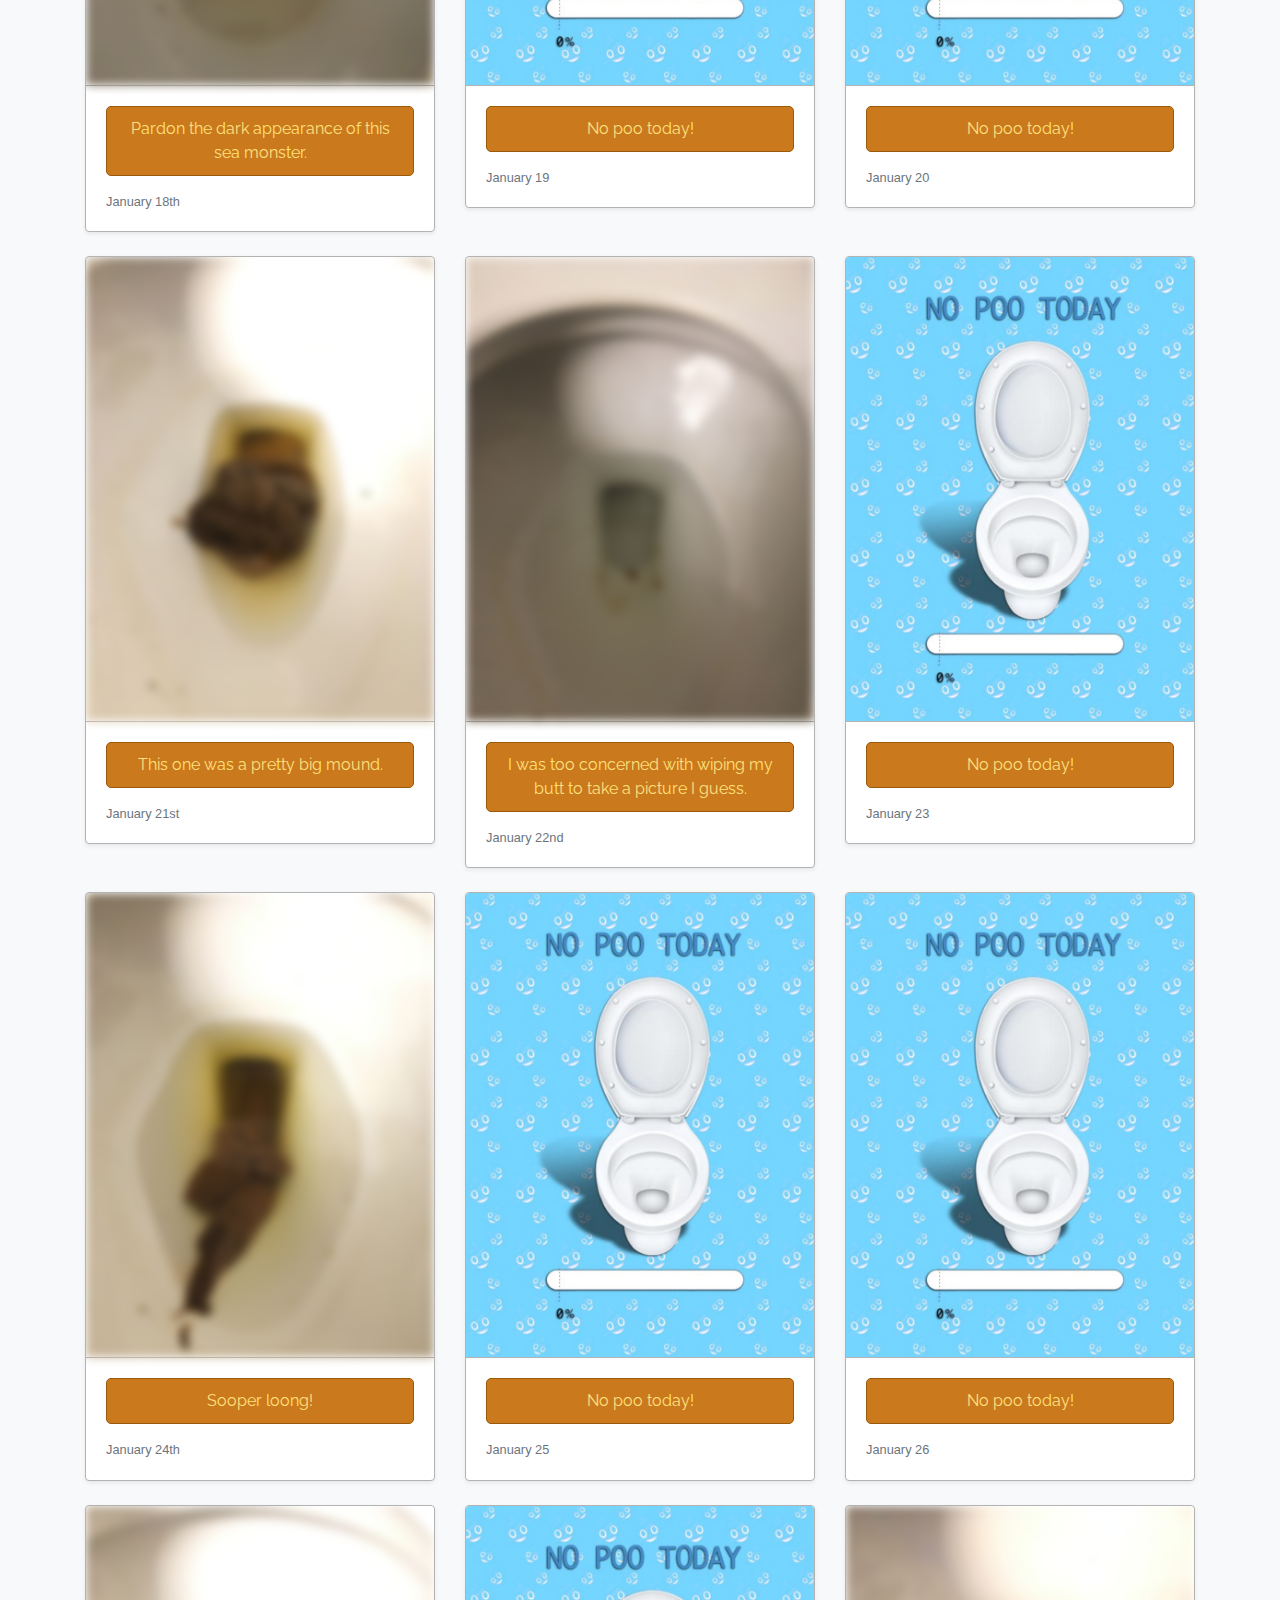
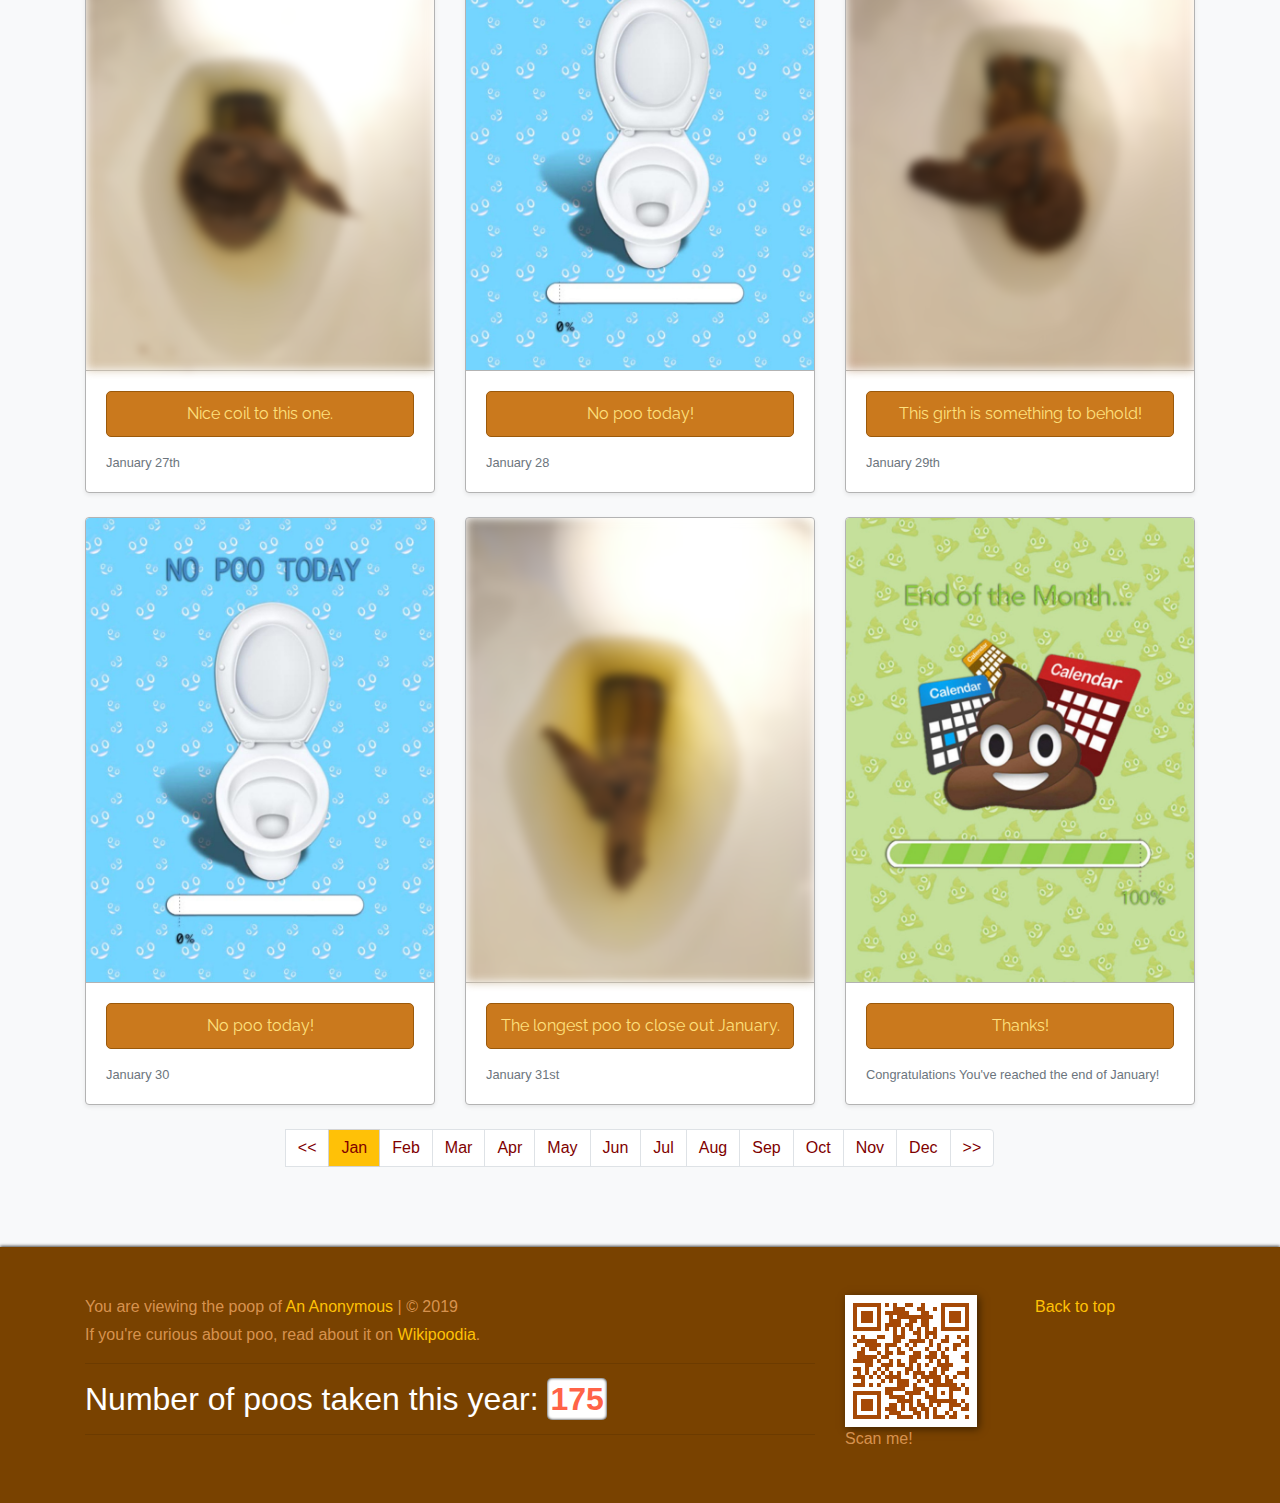
==== commit 575cd112: "Added emojis to all poos" ====
--- a/index.html
+++ b/index.html
@@ -163,7 +163,7 @@
               <a href="images/01January/1st.jpg" data-lightbox="image-1" data-title="Happy New Year 2019!">
               <img src="images/01January/1st.jpg" id="blur" class="bd-placeholder-img card-img-top" width="100%" height="100%"></a>
               <div class="card-body">
-                <p class="card-text">This is the first poo of the New Year!</p>
+                <p class="card-text">🎉 This is the first poo of the New Year!</p>
                 <div class="d-flex justify-content-between align-items-center">
                   <small class="text-muted">January 1st</small>
                 </div>
@@ -175,7 +175,7 @@
               <a href="images/01January/2nd.jpg" data-lightbox="image-1" data-title="January 2nd">
               <img src="images/01January/2nd.jpg" id="blur" class="bd-placeholder-img card-img-top" width="100%" height="100%"></a>
               <div class="card-body">
-                <p class="card-text">The number two poo.</p>
+                <p class="card-text">🥈 The number two poo.</p>
                 <div class="d-flex justify-content-between align-items-center">
                   <small class="text-muted">January 2nd</small>
                 </div>
@@ -226,7 +226,7 @@
                         <a href="images/01January/6th.jpg" data-lightbox="image-1" data-title="January 6th">
                         <img src="images/01January/6th.jpg" id="blur" class="bd-placeholder-img card-img-top" width="100%" height="100%"></a>
                         <div class="card-body">
-                          <p class="card-text">Disregard the hair. GROSS!</p>
+                          <p class="card-text">🤢 Disregard the hair. GROSS!</p>
                           <div class="d-flex justify-content-between align-items-center">
                             <small class="text-muted">January 6th</small>
                           </div>
@@ -265,7 +265,7 @@
                           <a href="images/01January/9th.jpg" data-lightbox="image-1" data-title="January 9th">
                           <img src="images/01January/9th.jpg" id="blur" class="bd-placeholder-img card-img-top" width="100%" height="100%"></a>
                               <div class="card-body">
-                              <p class="card-text">I don't know why this one is so red. Ketchup perhaps?</p>
+                              <p class="card-text">🥫 I don't know why this one is so red. Ketchup perhaps?</p>
                                <div class="d-flex justify-content-between align-items-center">
                                   <small class="text-muted">January 9th</small>
                               </div>
@@ -292,7 +292,7 @@
                       <a href="images/01January/11th.jpg" data-lightbox="image-1" data-title="January 11th">
                       <img src="images/01January/11th.jpg" id="blur" class="bd-placeholder-img card-img-top" width="100%" height="100%"></a>
                           <div class="card-body">
-                          <p class="card-text">Explosion!</p>
+                          <p class="card-text">💥 Explosion!</p>
                            <div class="d-flex justify-content-between align-items-center">
                               <small class="text-muted">January 11th</small>
                           </div>
@@ -304,7 +304,7 @@
                   <a href="images/01January/12th.jpg" data-lightbox="image-1" data-title="January 12th">
                   <img src="images/01January/12th.jpg" id="blur" class="bd-placeholder-img card-img-top" width="100%" height="100%"></a>
                       <div class="card-body">
-                      <p class="card-text">Hey corn!! It IS real!</p>
+                      <p class="card-text">🌽 Hey corn!! It IS real!</p>
                        <div class="d-flex justify-content-between align-items-center">
                           <small class="text-muted">January 12th</small>
                       </div>
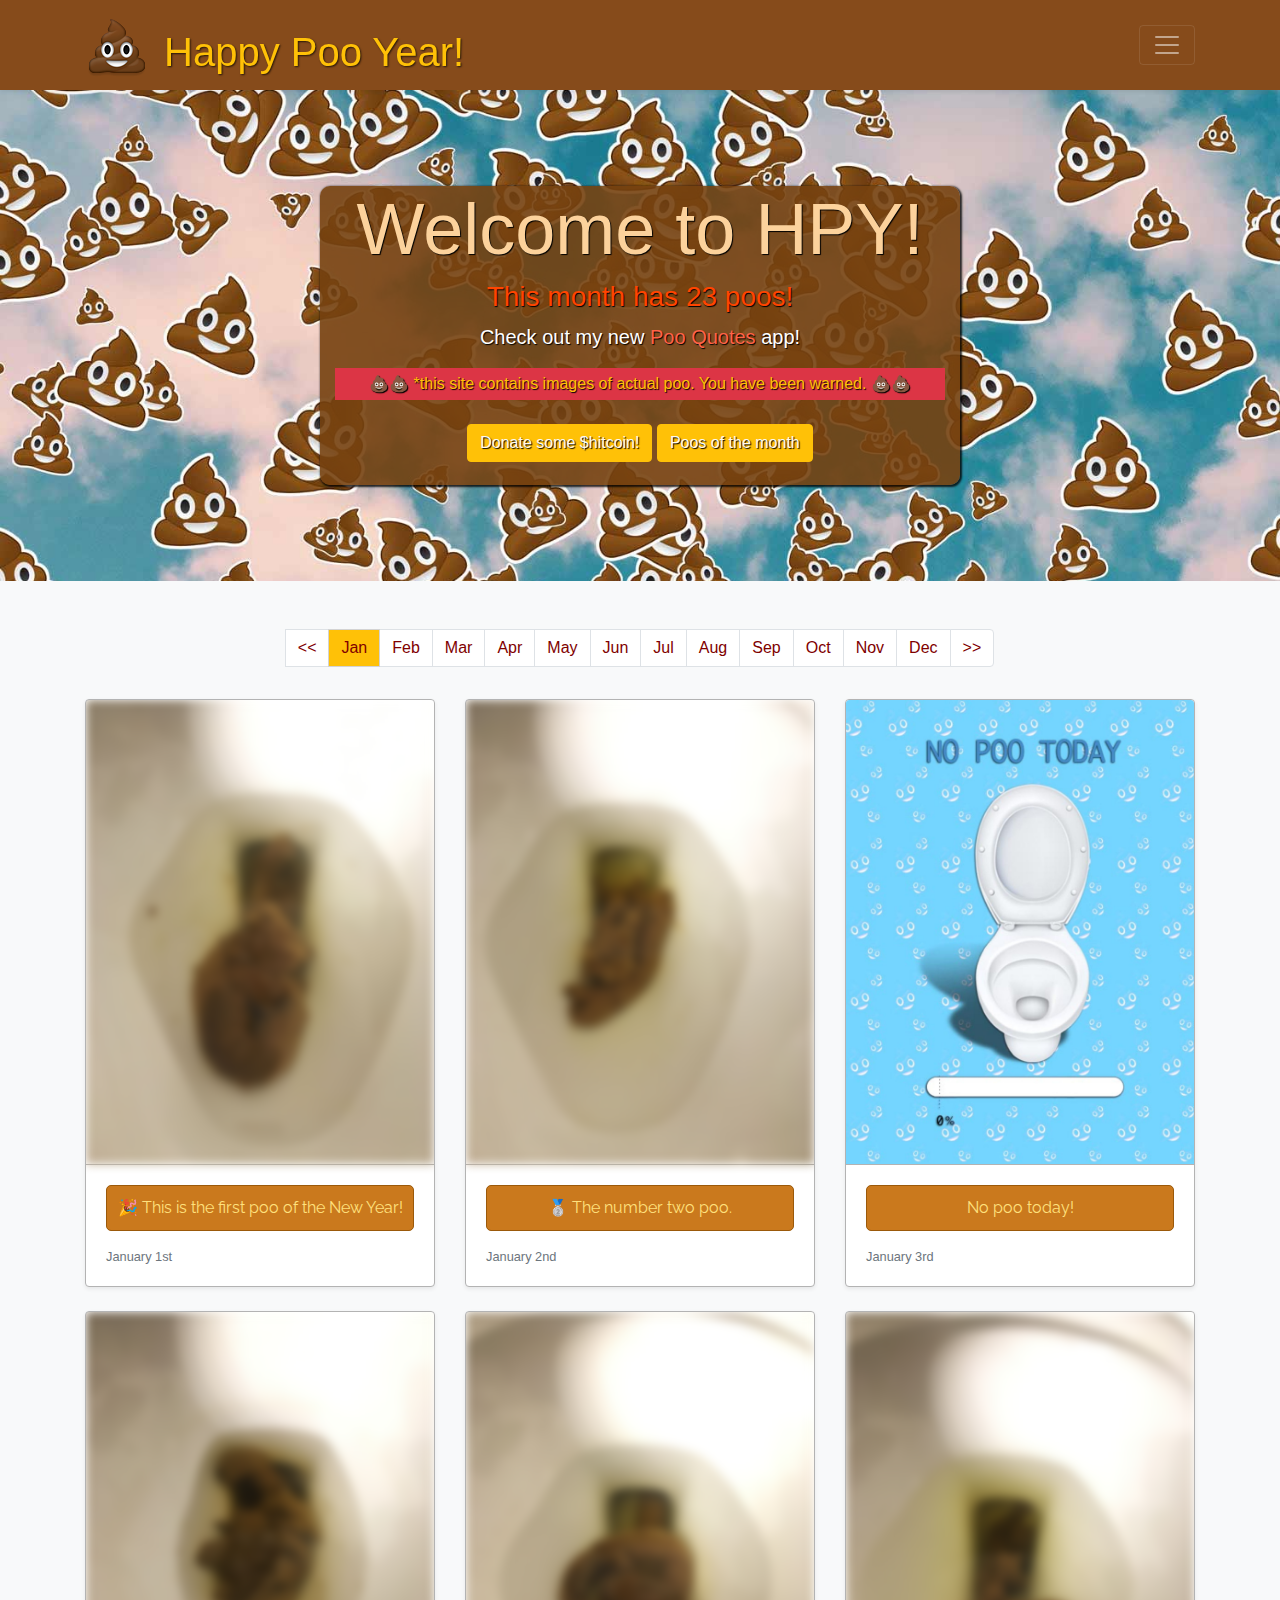
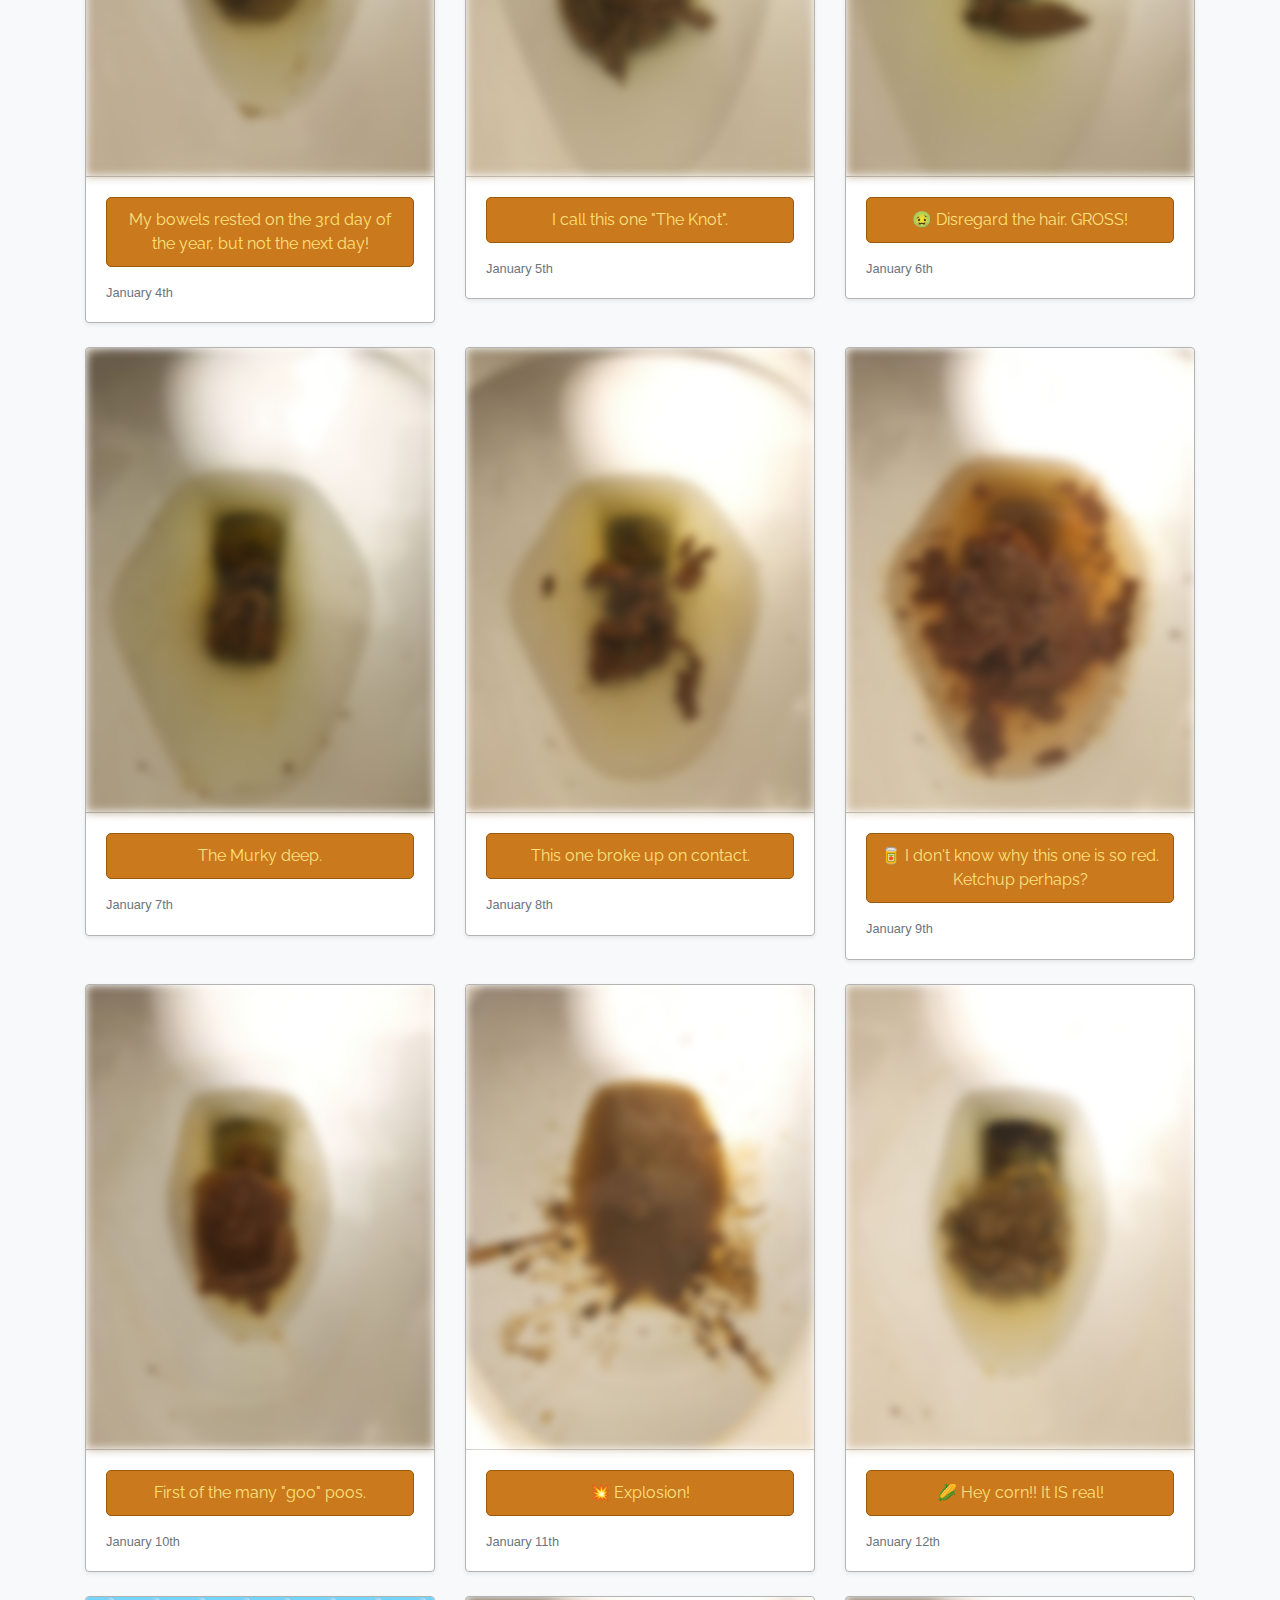
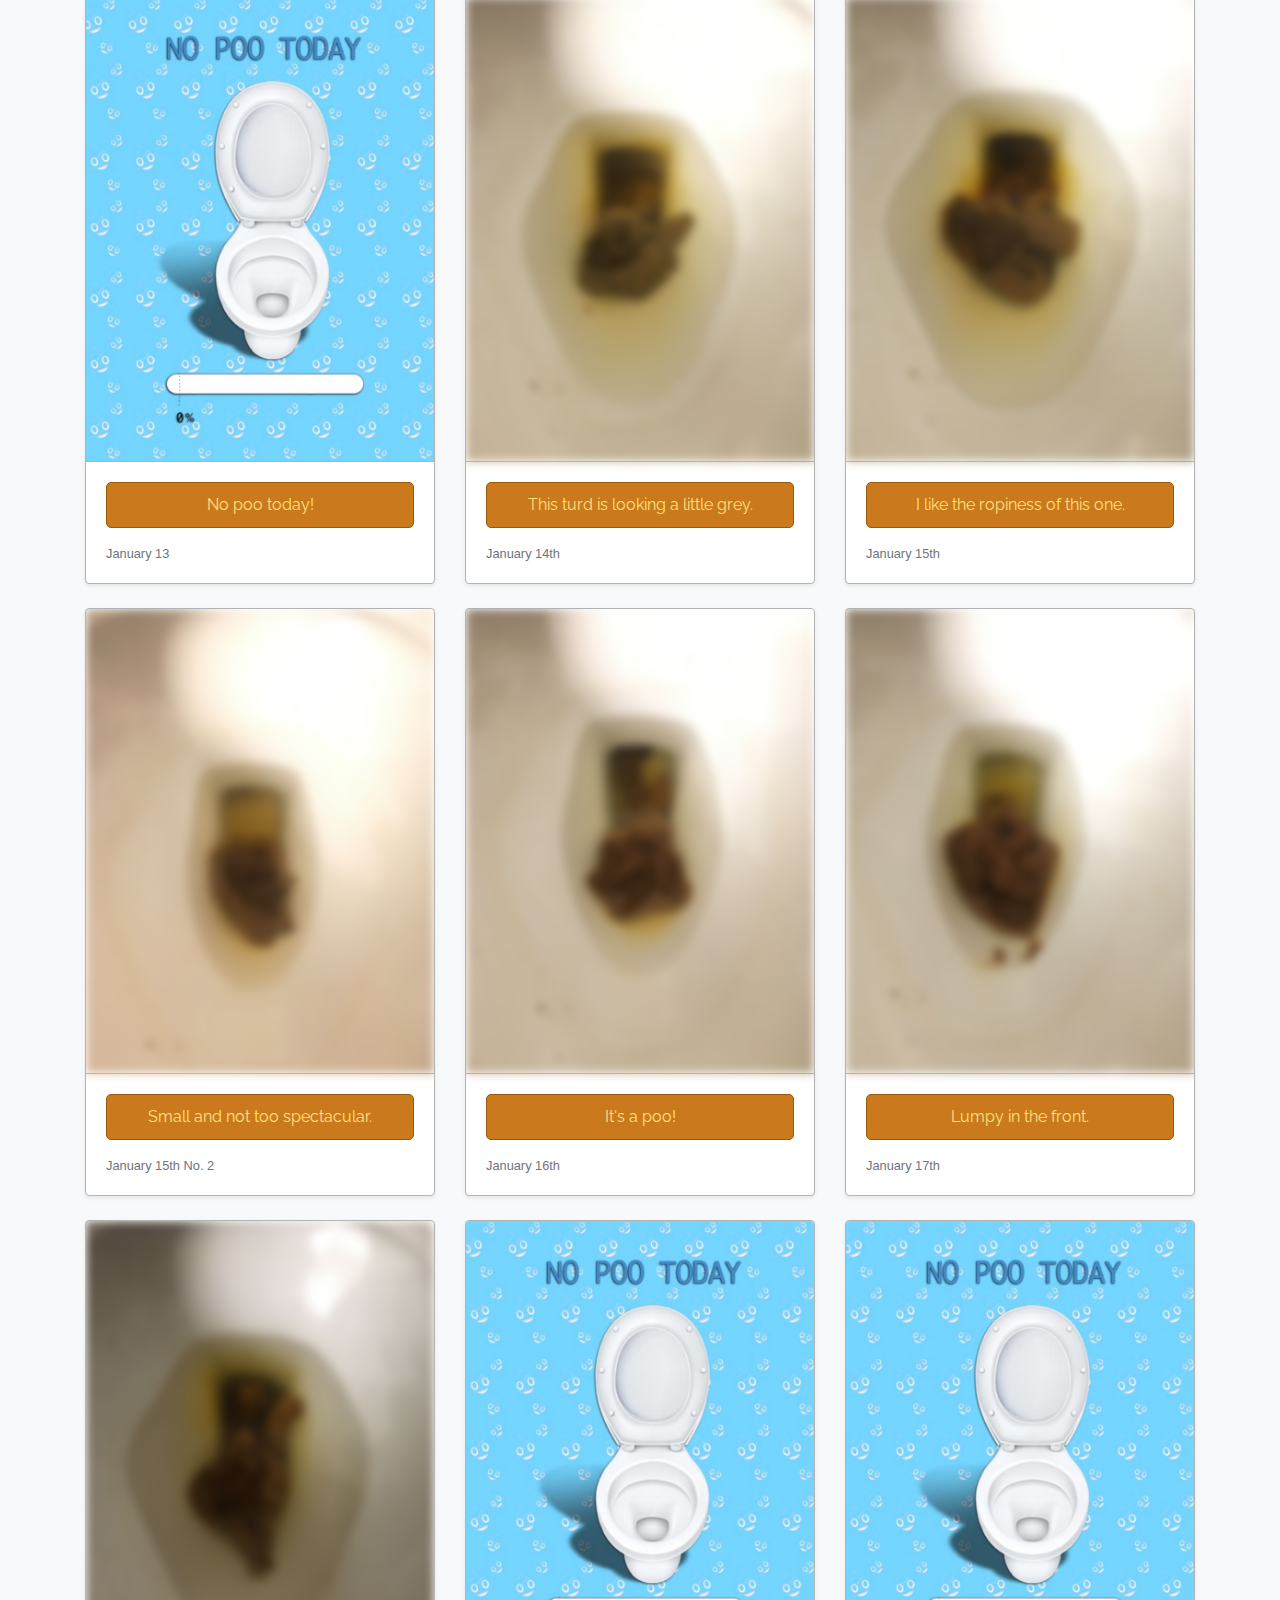
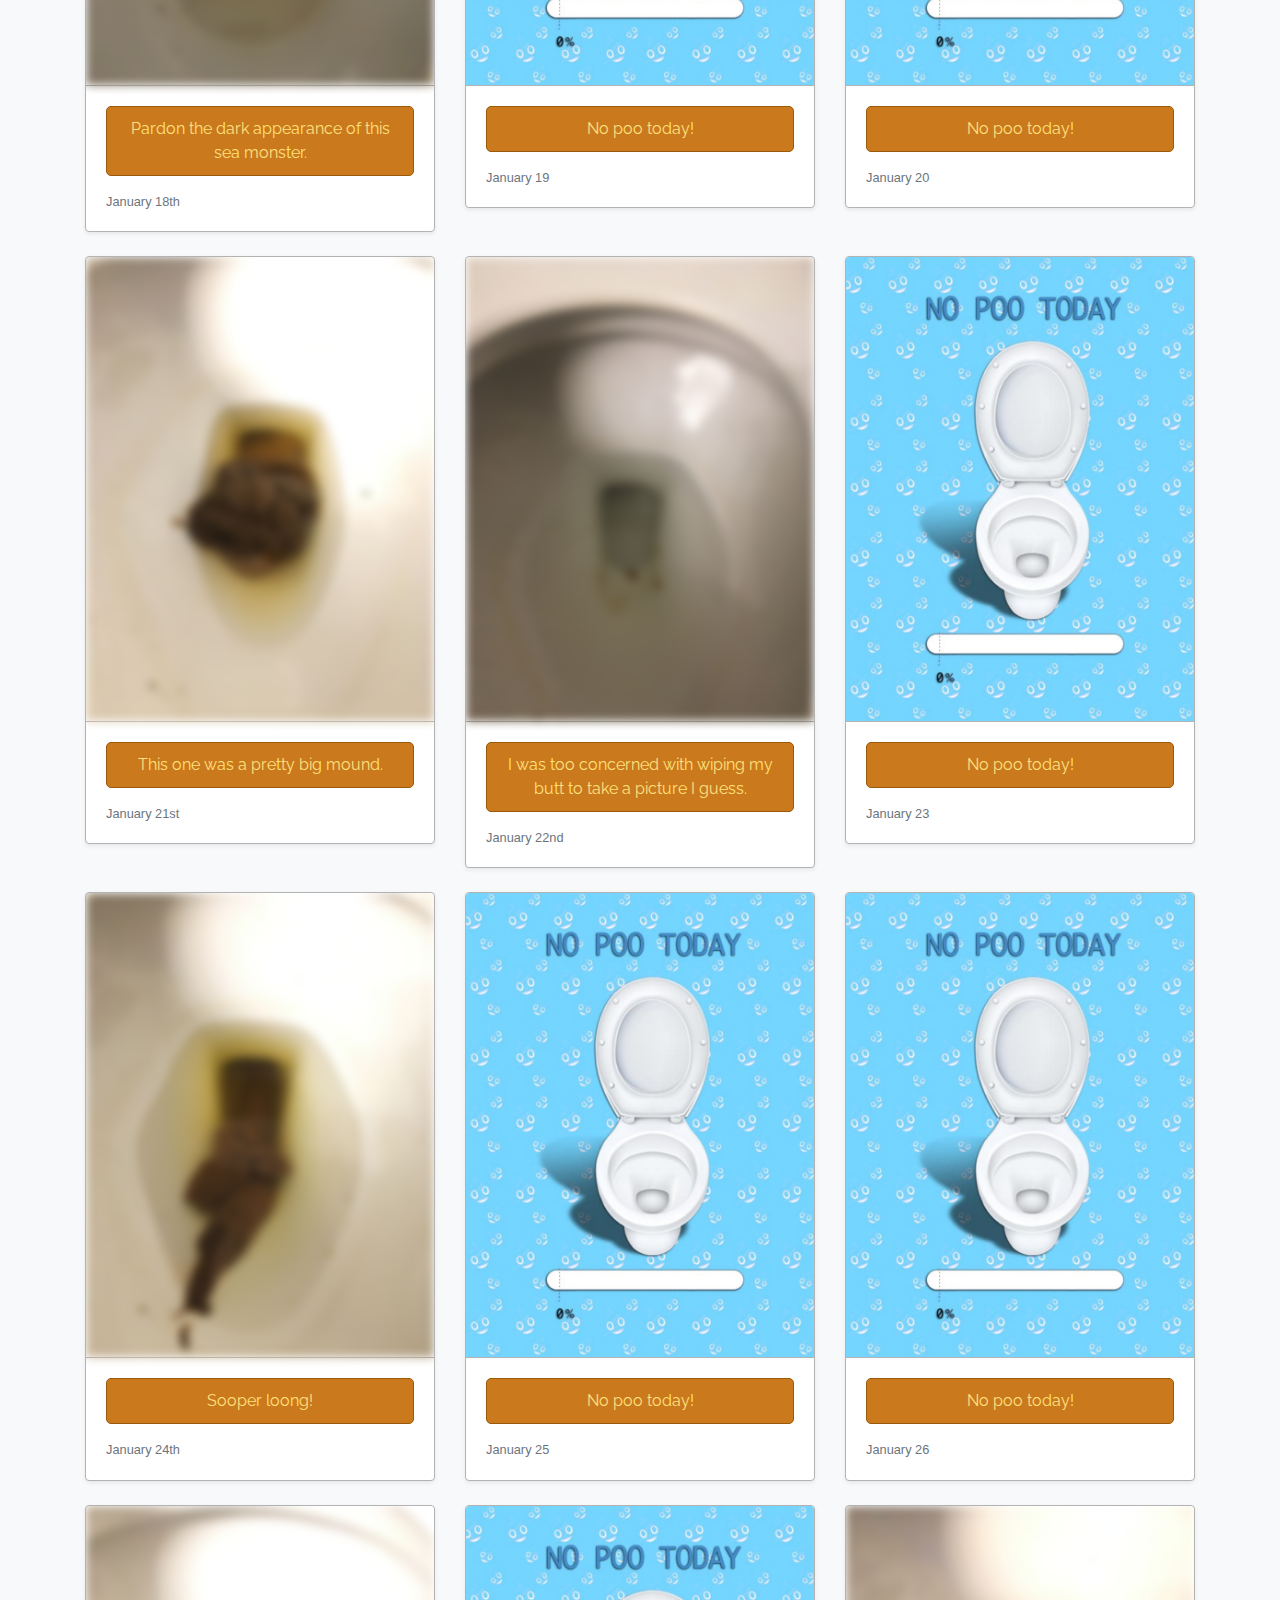
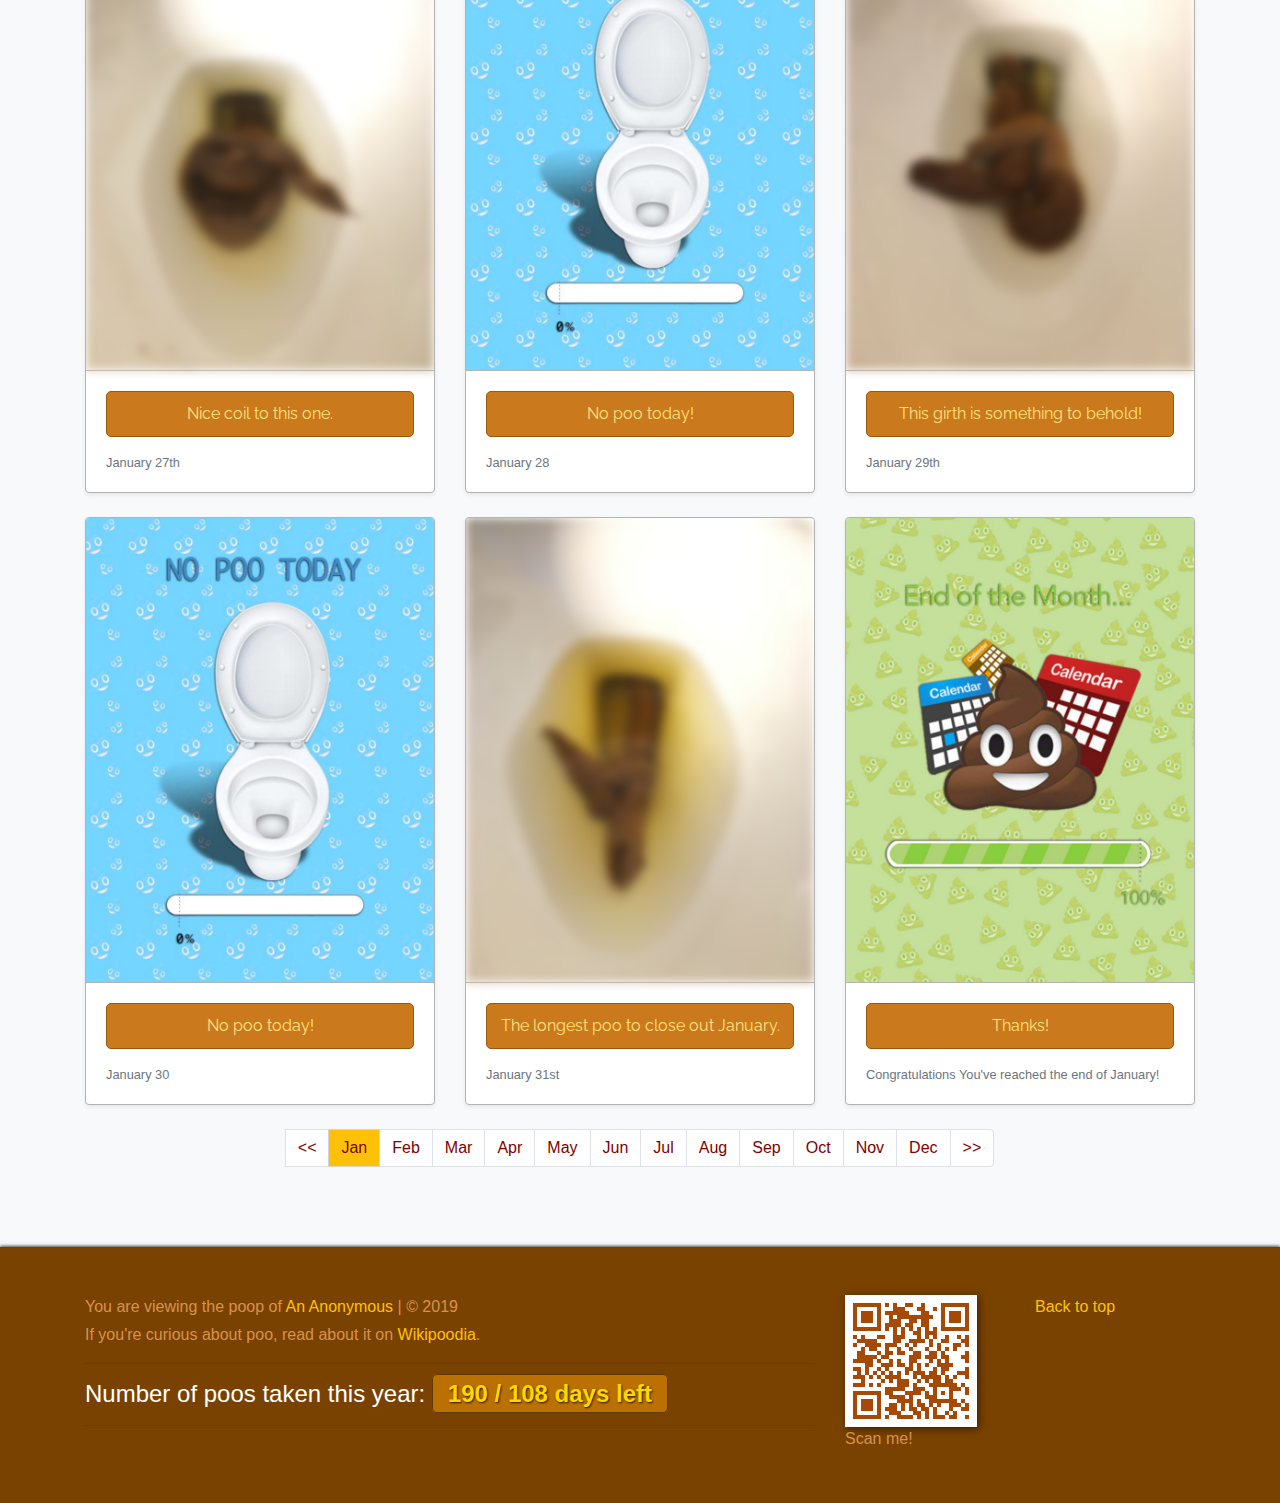
==== commit 1890a0e2: "Changed javascript to log days left in 2019" ====
--- a/index.html
+++ b/index.html
@@ -623,7 +623,7 @@
           <p>You are viewing the poop of <a href="#">An Anonymous</a> | &copy; 2019</p>
           <p> If you're curious about poo, read about it on <a href="https://en.wikipedia.org/wiki/Feces" target="_blank">Wikipoodia</a>.</p>
           <hr>
-          <h2 class="display-5 text-white">Number of poos taken this year: <strong id="numopoo" class="strongpoo"></strong></h2>
+          <h4 class="display-5 text-white">Number of poos taken this year: <strong id="numopoo" class="strongpoo"></strong></h4>
           <hr>
         </div>
       </div>
--- a/css/main.css
+++ b/css/main.css
@@ -41,6 +41,10 @@
 
 body > footer {
   text-align: center;
+}
+
+.strongpoo {
+  font-size: .8rem;
 }
 
 } /* end media selectors */
@@ -122,15 +126,20 @@
   color: floralwhite;
 }
 
+body > header > div.navbar.fixed-top.navbar-dark.bg-dark.shadow-sm > div > button {
+  outline-color: #ffc107;
+}
+
 strong {
-  color: tomato;
+  color: gold;
+  text-shadow: 1px 1px 2px rgba(0, 0, 0, 0.8);
 }
 
 strong.strongpoo {
-  background-color: #fff;
-  padding: 3px;
+  background-color: rgb(187, 113, 2);
+  border: 1px solid rgb(95, 57, 0);
+  padding: 5px 15px;
   border-radius: 5px;
-  box-shadow: inset 0 0 3px #000000;
 }
 
 .page-item.active .page-link {
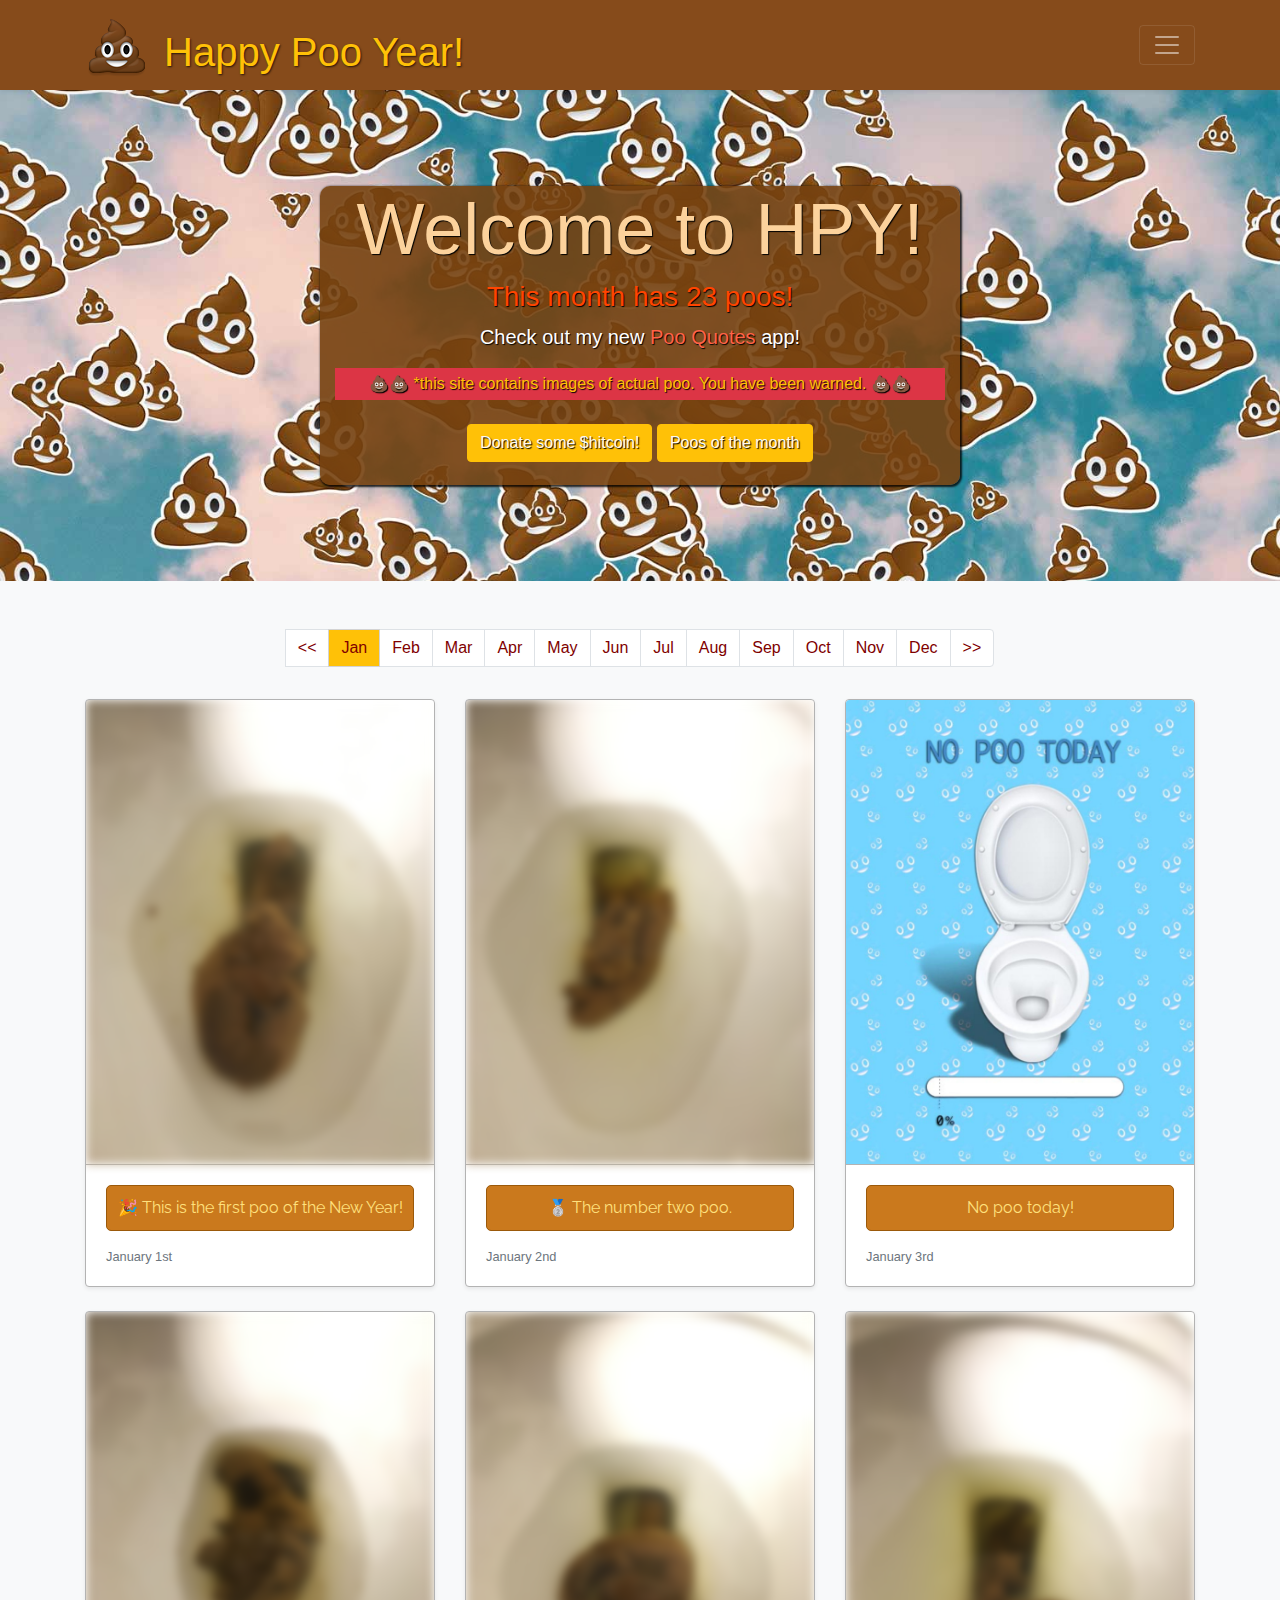
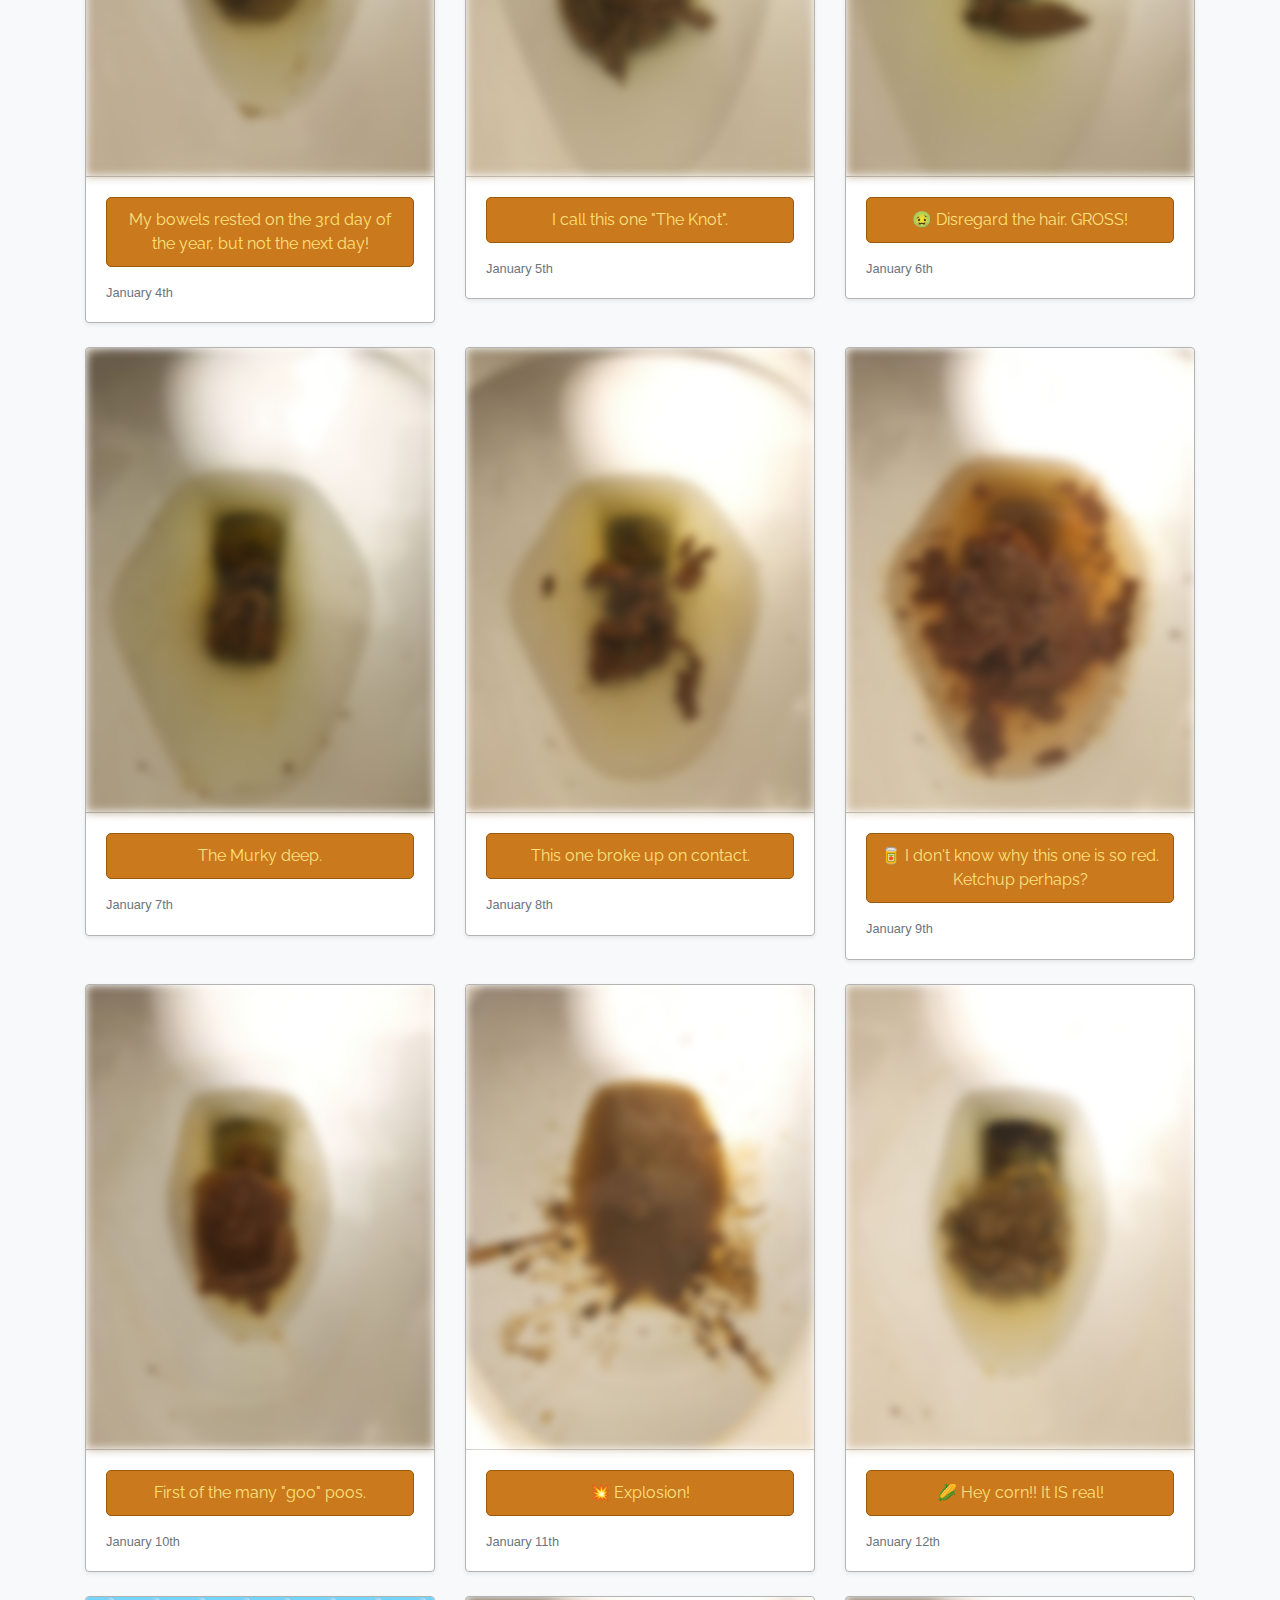
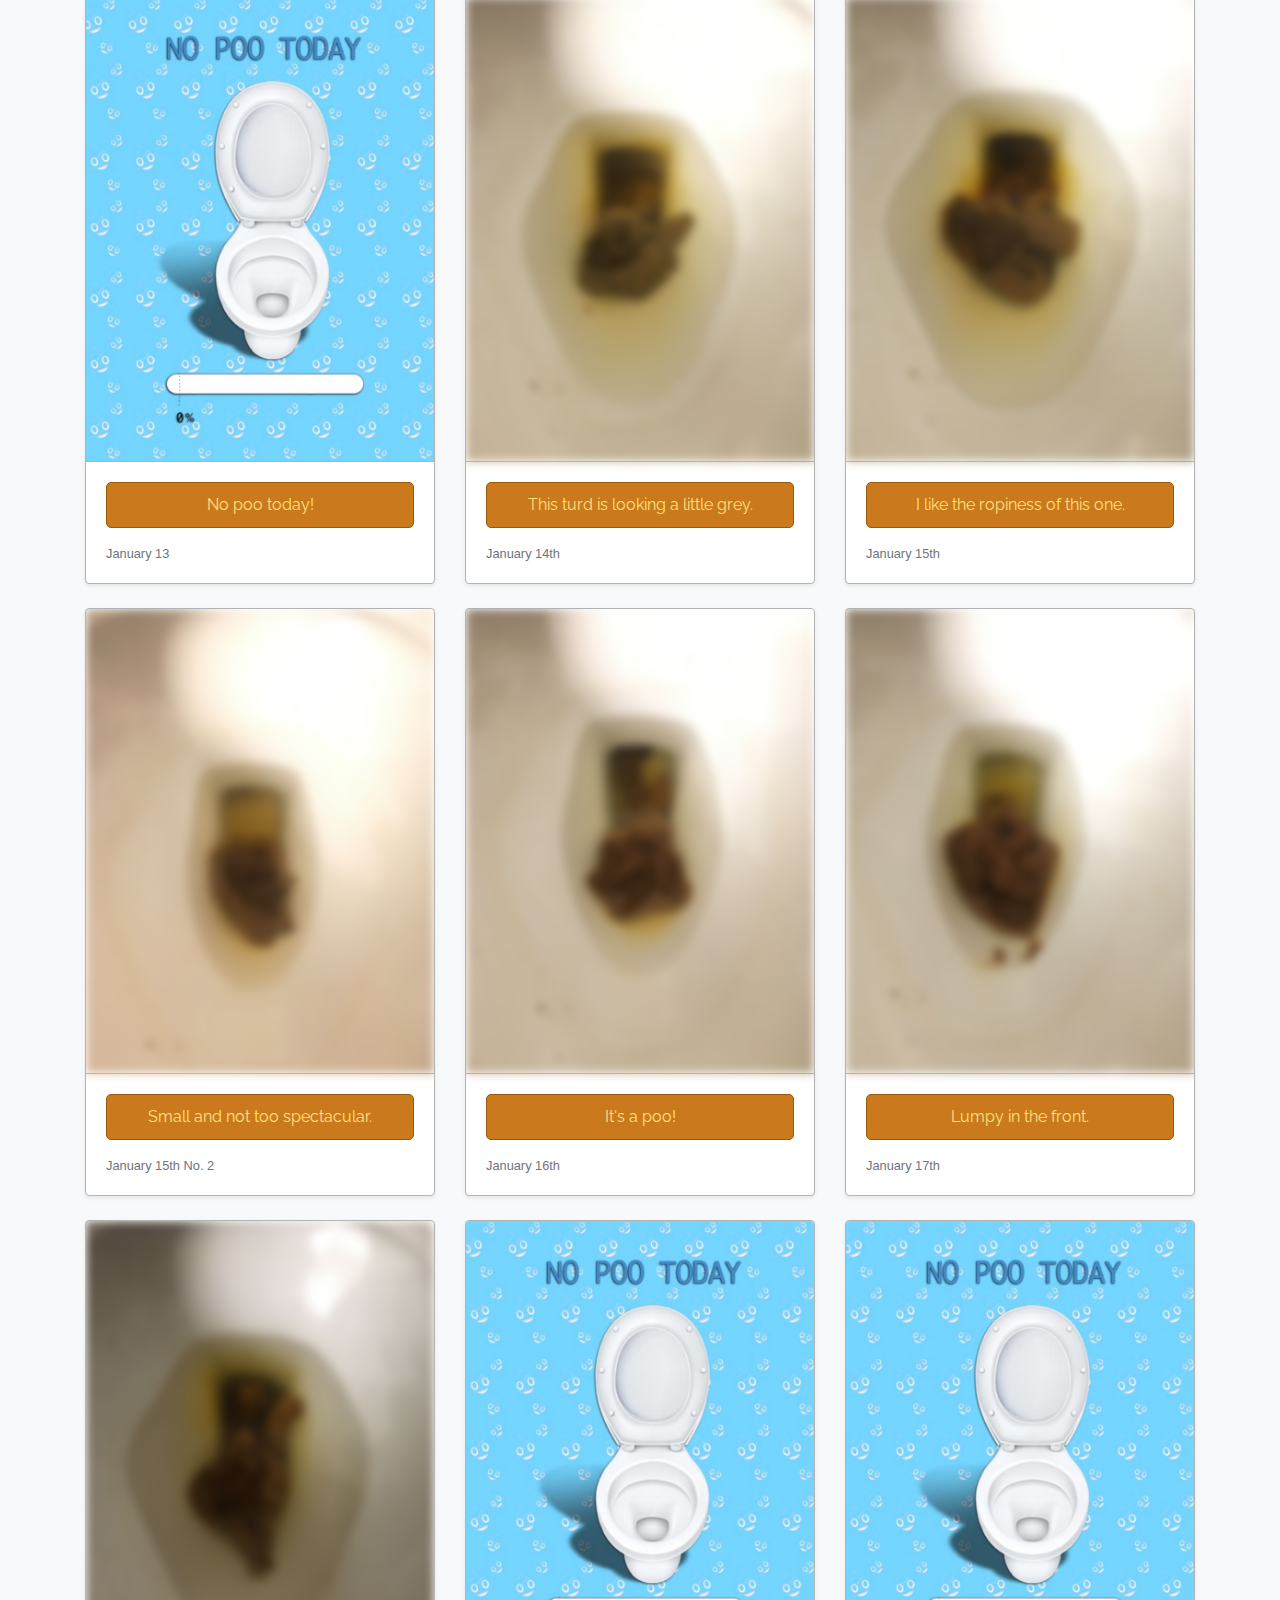
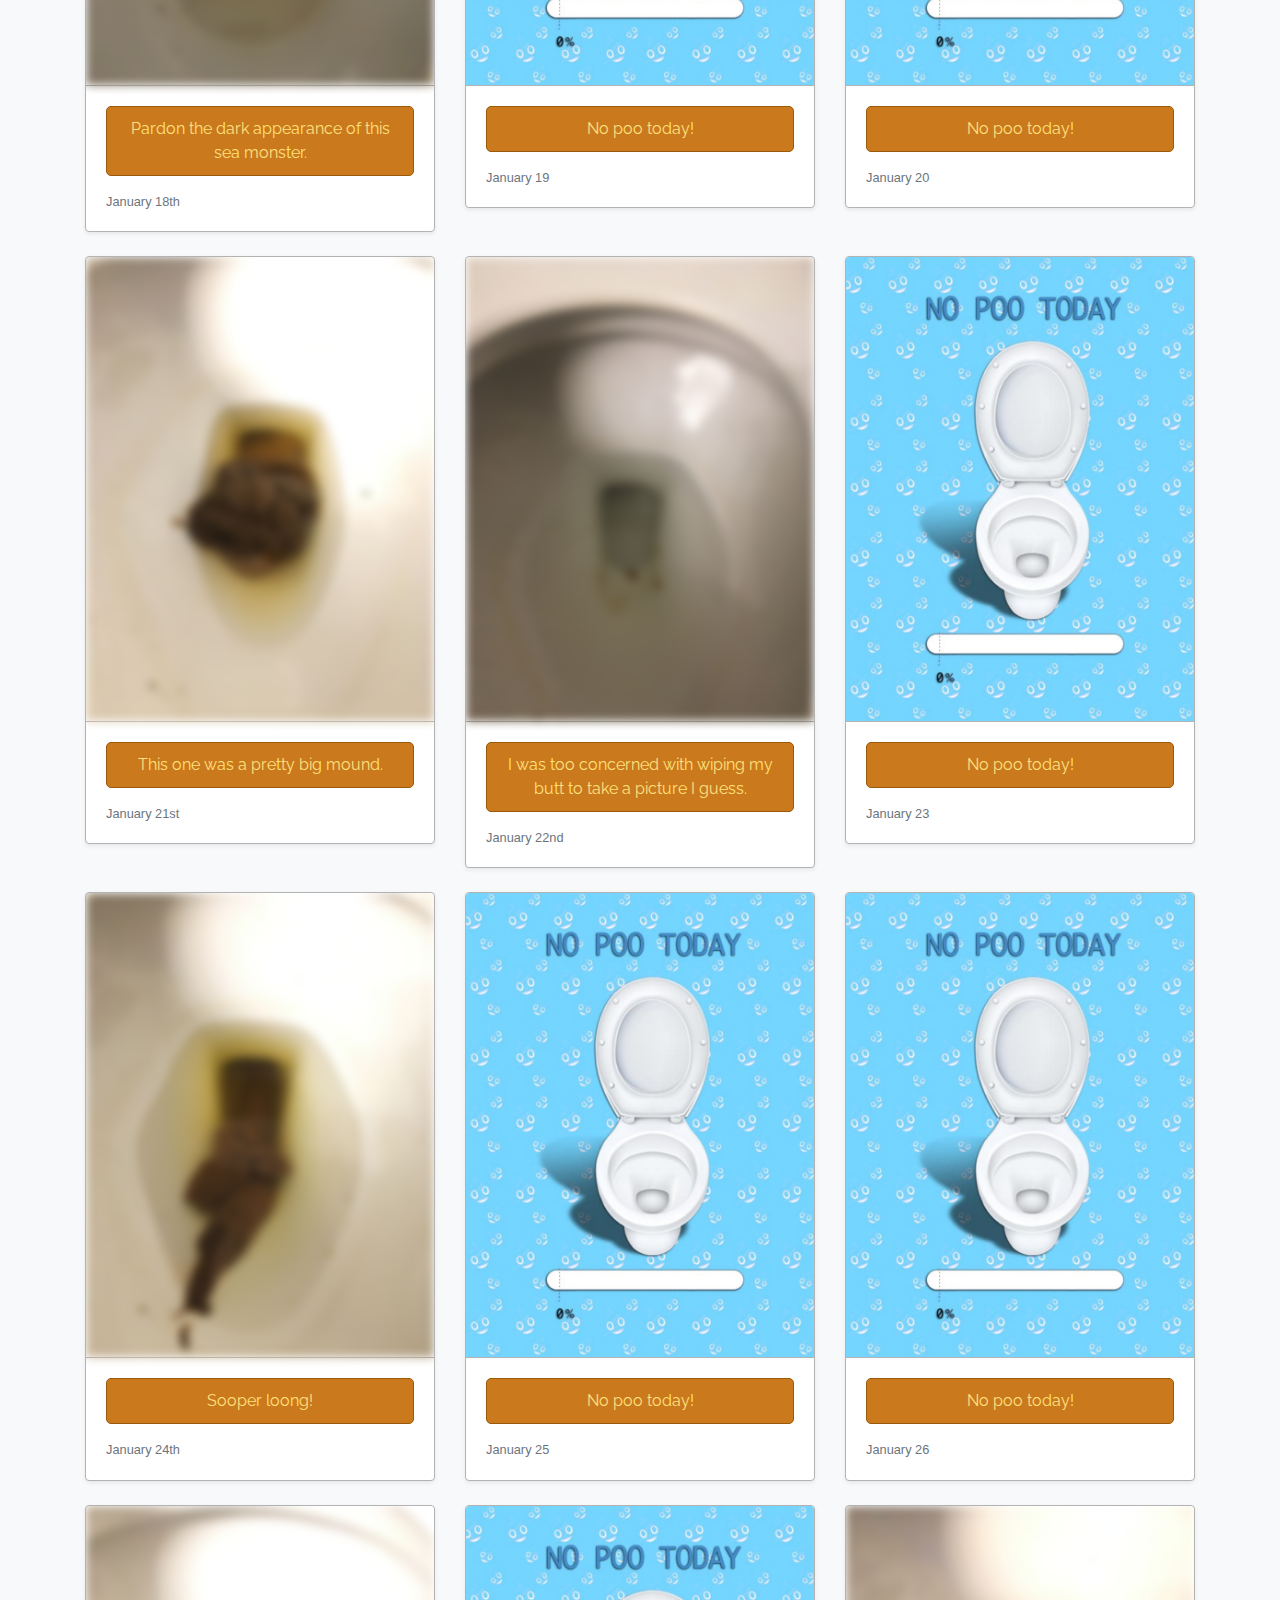
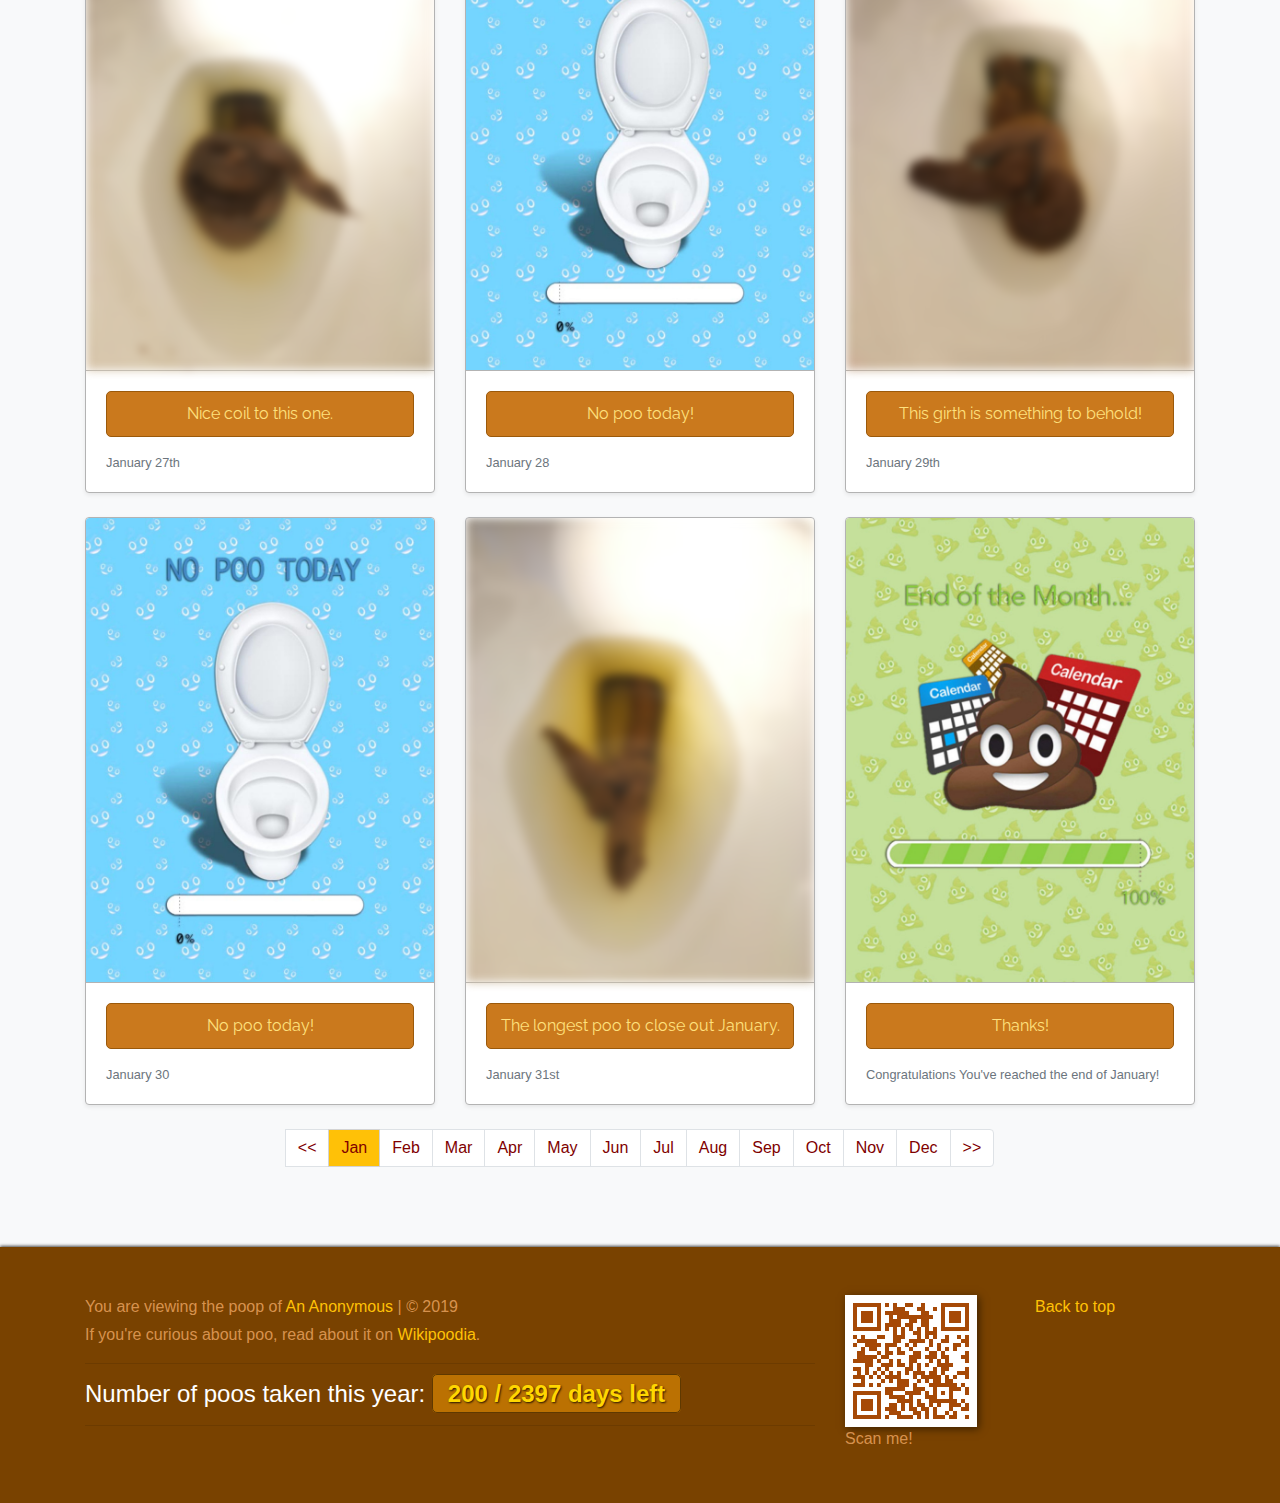
==== commit 7d3df557: "Changed navbar from fixed to scroll" ====
--- a/index.html
+++ b/index.html
@@ -27,41 +27,9 @@
         }
     </script>
   </head>
-  <body>
-    <!-- <div class="overlay"></div>
-      <div class="overlay-message">
-          <div id="entrance_terms">
-              <div class="header">
-                <p><strong>PLEASE AGREE TO THE TERMS BELOW BEFORE
-                CONTINUING:</strong></p>
-              </div>
-                <div>
-                <p>This website contains information, links, images and videos of
-                graphically explicit material. Do NOT continue if: 
-                (i) you are not at least 18 years
-                of age or the age of majority in each and every jurisdiction in
-                which you will or may view the Graphically Explicit Material,
-                whichever is higher (the “Age of Majority”), (ii) such material
-                offends you, or (iii) viewing the Graphically Explicit Material is
-                not legal in each and every community where you choose to view
-                it.</p>
-                <p>By choosing to enter this website you are affirming under oath and
-                penalties of perjury pursuant to Title 28 U.S.C. § 1746 and other
-                applicable statutes and laws that all of the following statements
-                are true and correct:</p>
-                </div>
-                <p style="color: red; font-weight: bold; font-size: 11px;">
-                  BE AWARE. THIS SITE IS GROSS. It exists not only for entertainment,
-                  but also research. YOU HAVE BEEN WARNED</p>
-                <div class="footer">
-                <a class="btn btn-danger" href="http://www.google.com/" class="exit_entrance_terms">Exit</a>
-                <a class="btn btn-primary" href="#close" id="close_entrance_terms">I AGREE</a>
-                </div>
-              </div>
-            </div>
-        </div> -->
+  <body>    
 <header>
-  <div style="margin: 90px 0 -90px 0;" class="collapse bg-dark" id="navbarHeader">
+  <div style="margin: 0;" class="collapse bg-dark" id="navbarHeader">
     <div class="container">
       <div class="row">
         <div class="col-sm-8 col-md-7 py-4">
@@ -83,7 +51,7 @@
       </div>
     </div>
   </div>
-  <div class="navbar fixed-top  navbar-dark bg-dark shadow-sm">
+  <div class="navbar navbar-dark bg-dark shadow-sm">
     <div class="container d-flex justify-content-between">
       <a href="./index.html" class="navbar-brand d-flex align-items-center">
           <img src="images/poop.png">
@@ -102,7 +70,7 @@
     <h5>Tell your friends!</h5>
 </div> -->
 <main role="main">
-<section style="margin-top: 90px;
+<section style="
     background-image: url(images/fallingpoo.jpg);
     padding-top: 6rem;
     padding-bottom: 6rem;
--- a/css/main.css
+++ b/css/main.css
@@ -21,7 +21,7 @@
   margin: 0;
 }
 
-body > header > div.navbar.fixed-top.navbar-dark.bg-dark.shadow-sm > div > a > h1 { 
+body > header > div.navbar.navbar-dark.bg-dark.shadow-sm > div > a > h1 { 
   font-size: 80%;
 }
 
@@ -126,7 +126,7 @@
   color: floralwhite;
 }
 
-body > header > div.navbar.fixed-top.navbar-dark.bg-dark.shadow-sm > div > button {
+body > header > div.navbar.navbar-dark.bg-dark.shadow-sm > div > button {
   outline-color: #ffc107;
 }
 
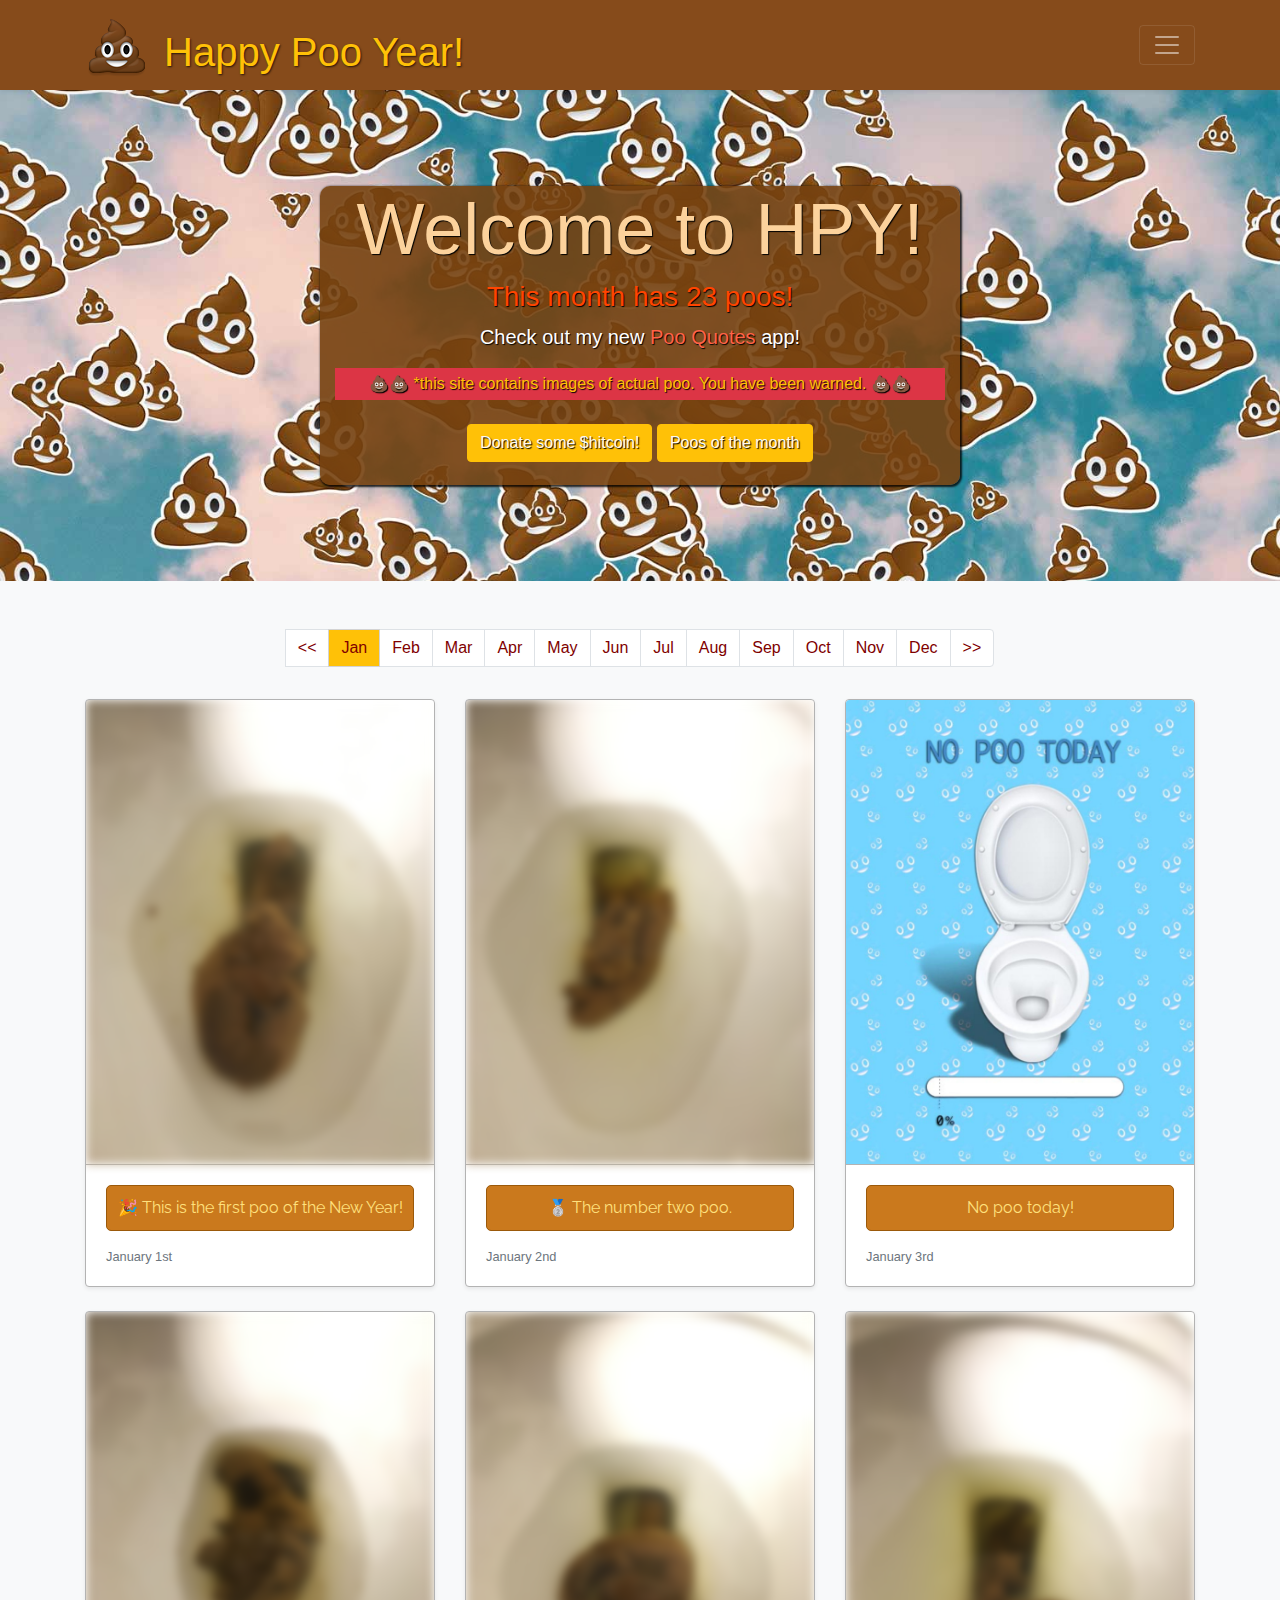
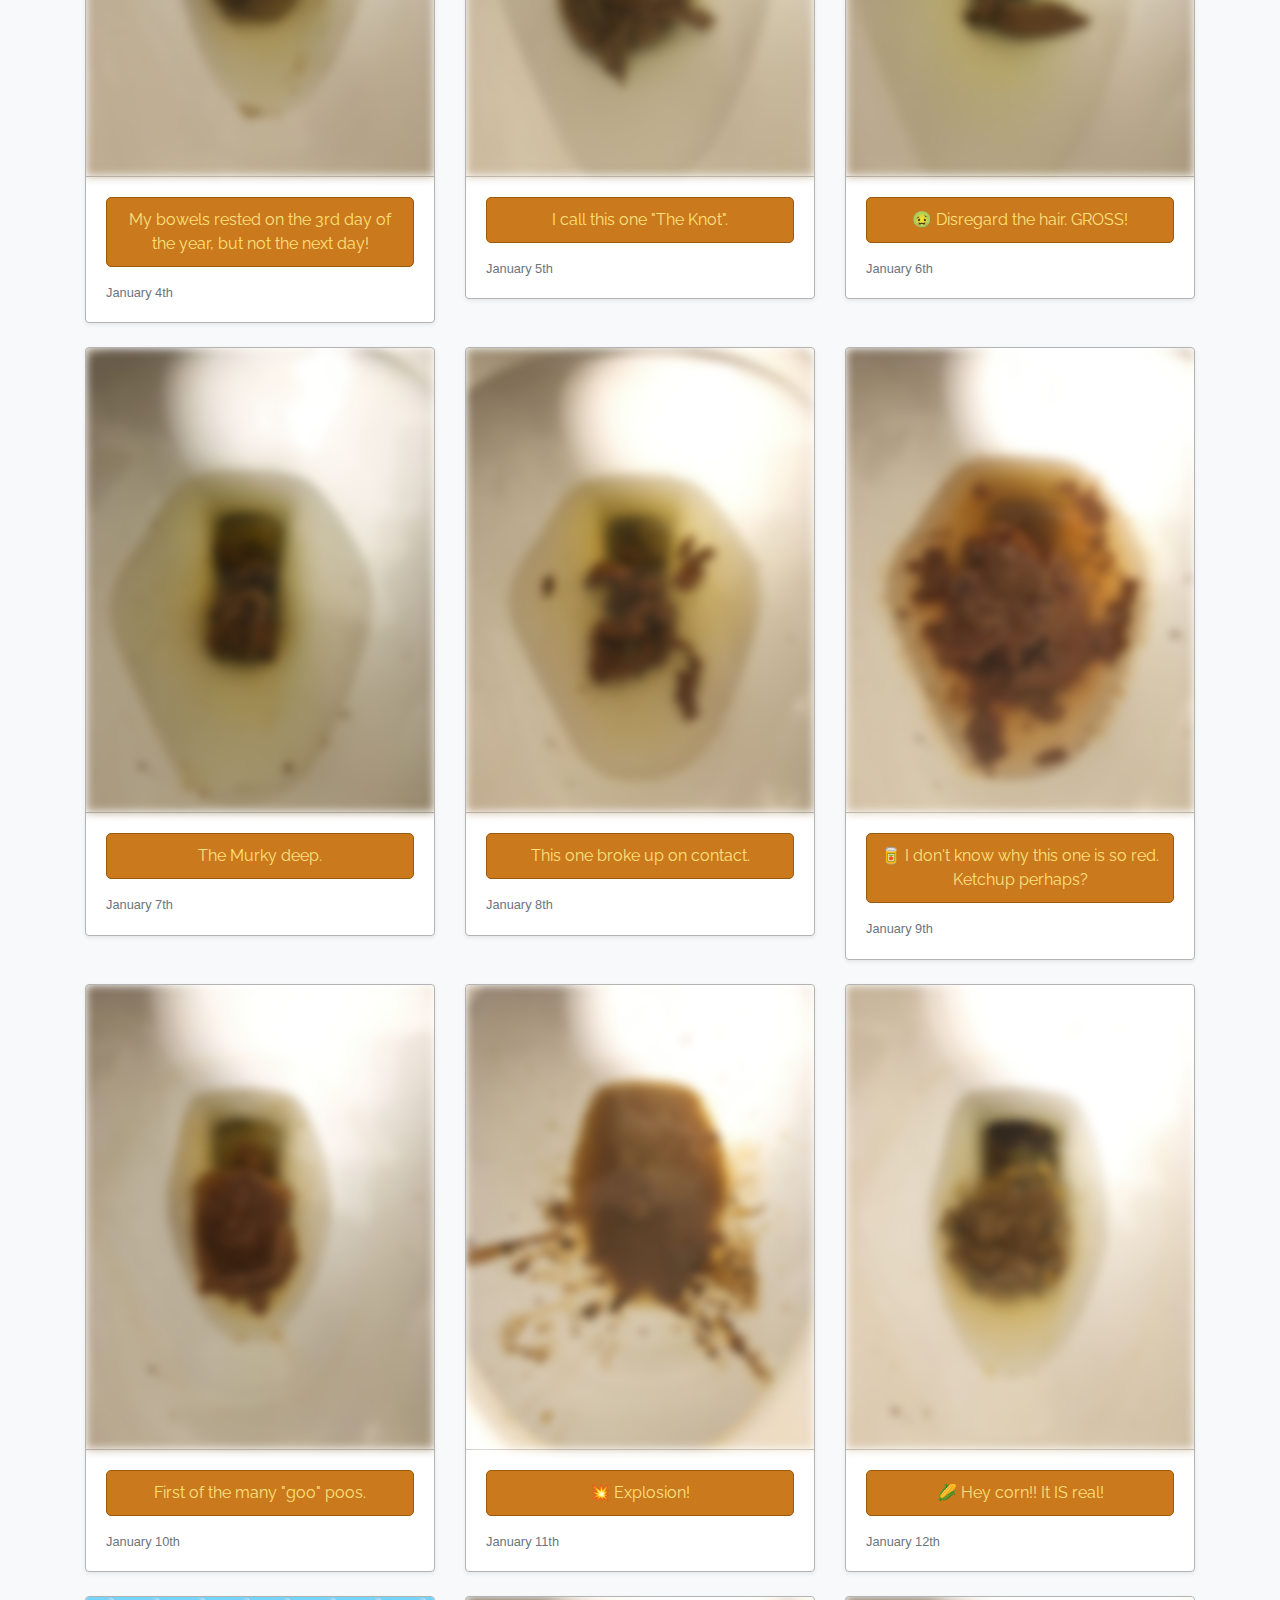
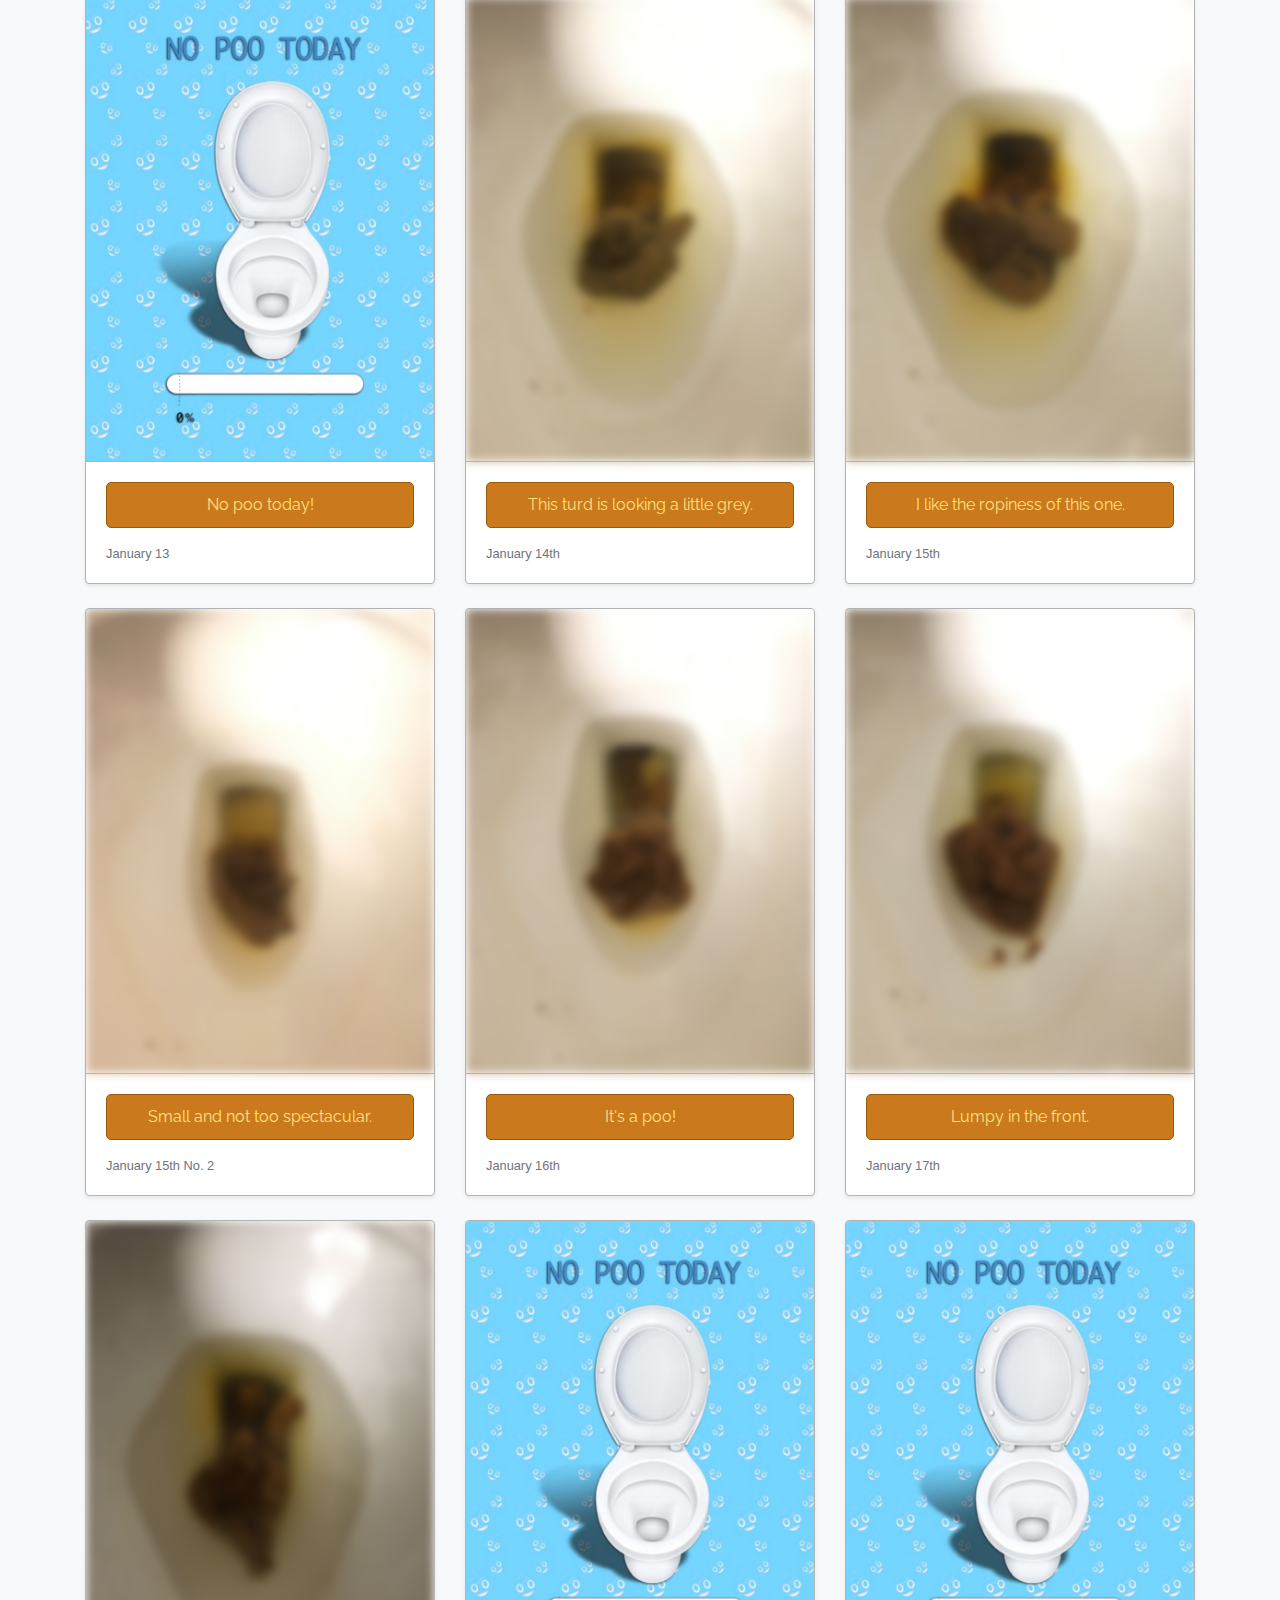
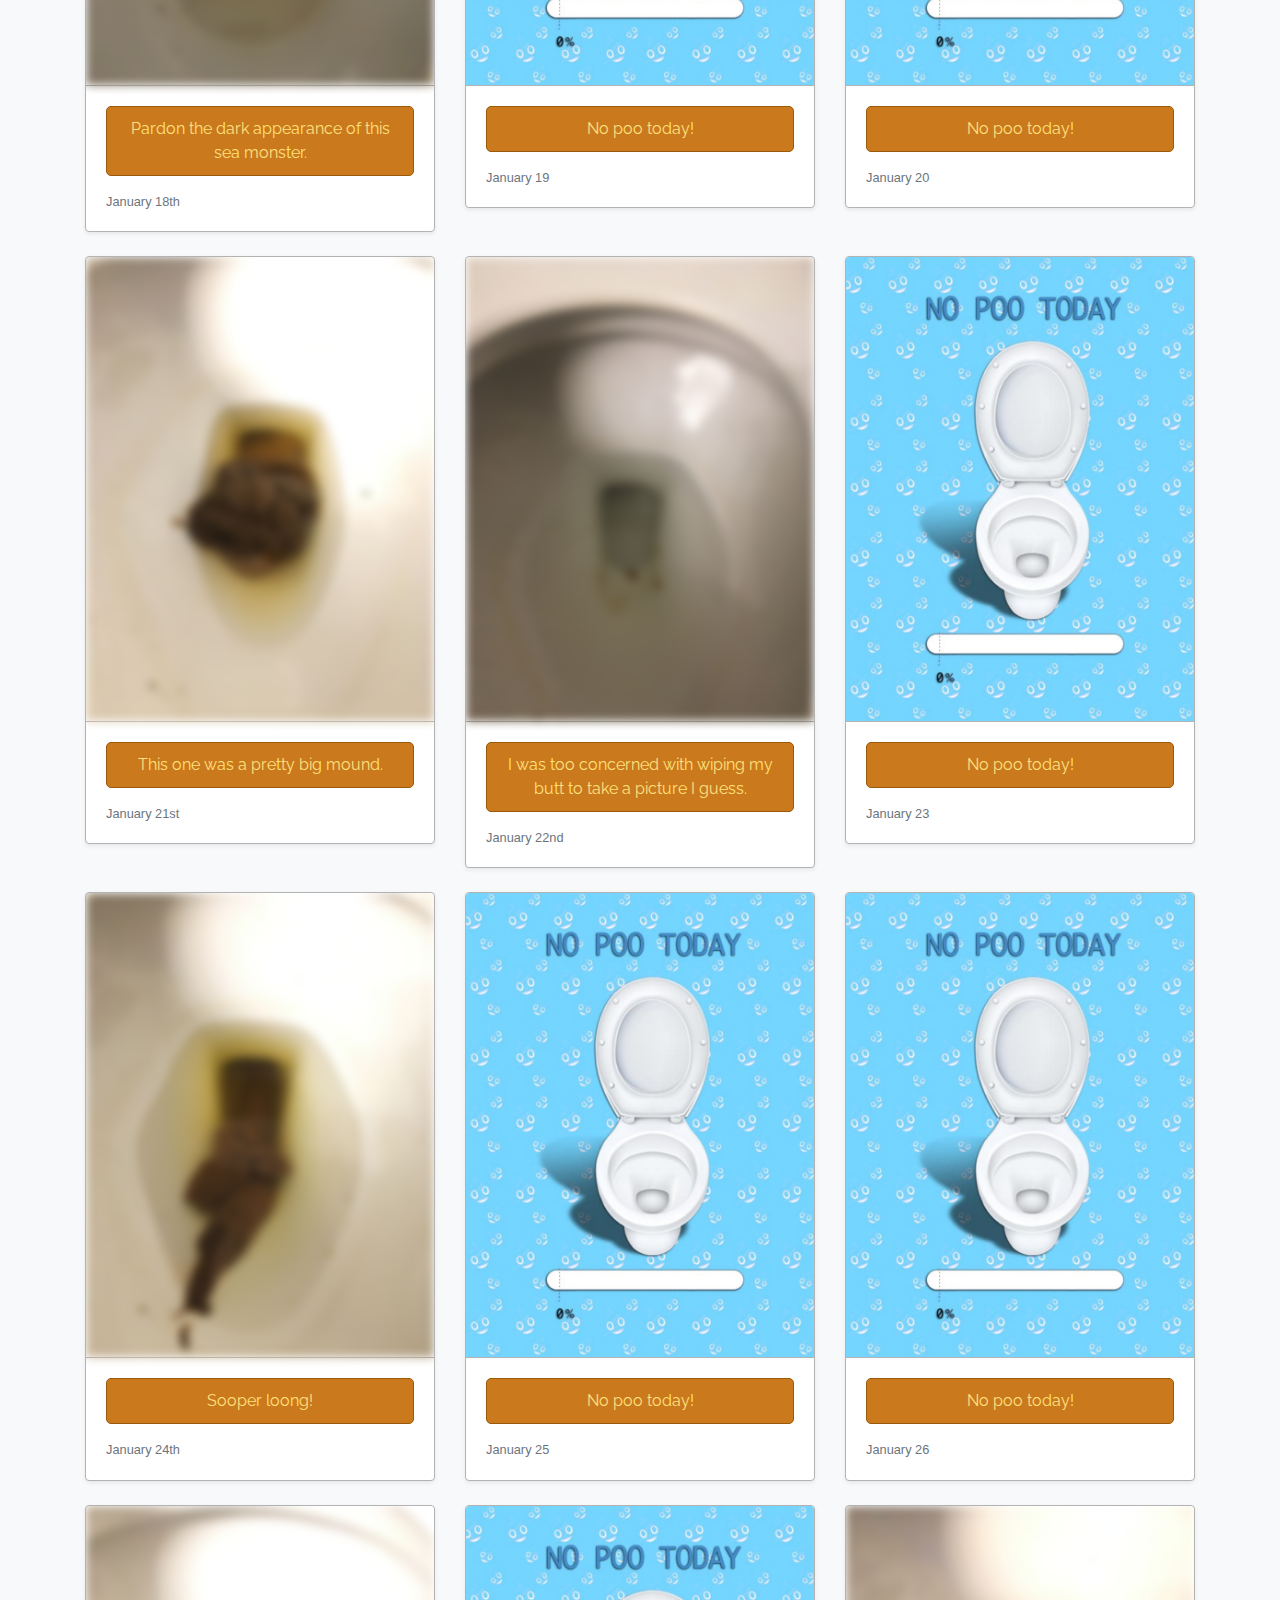
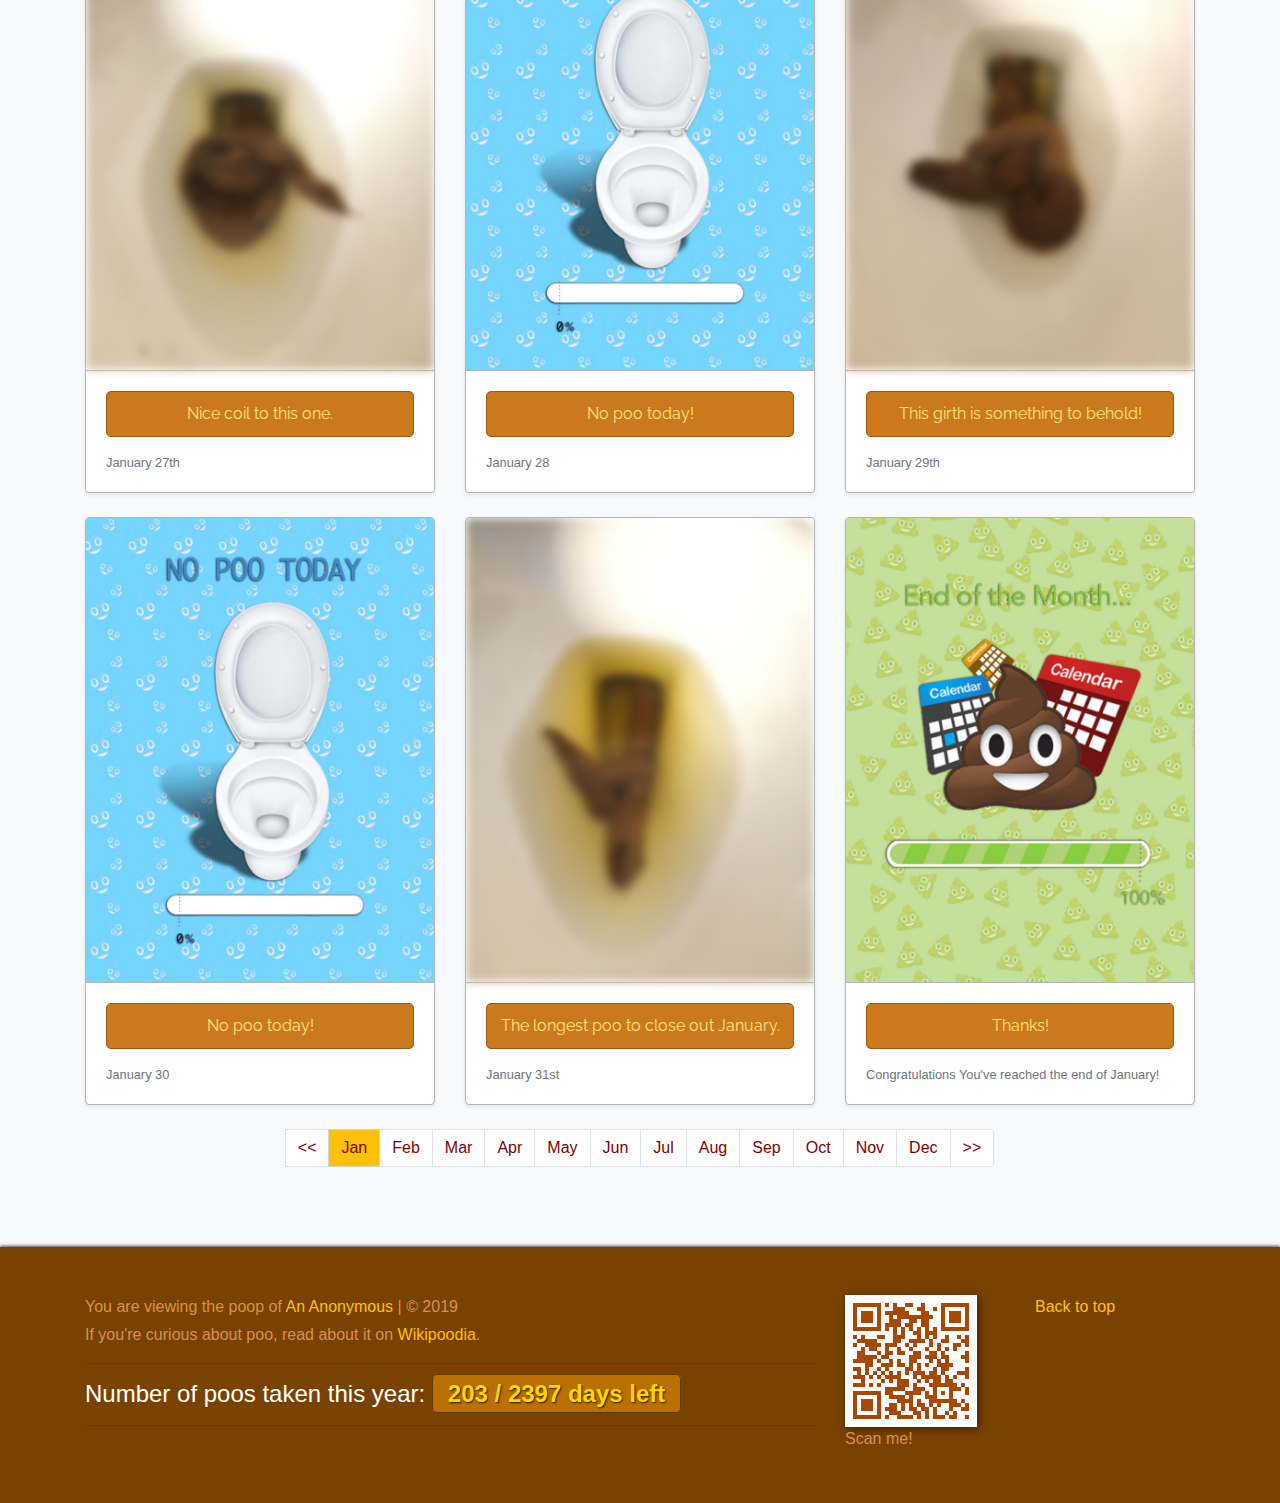
==== commit cf2e815f: "made changes to info section dropdown" ====
--- a/index.html
+++ b/index.html
@@ -38,15 +38,15 @@
               I think it's interesting to see the different sizes and shapes that poo comes in. Fortunately the color is the same!
           </p>
         </div>
-        <div class="col-sm-4 offset-md-1 py-4">
+        <div class="col-sm-4 offset-md-1 py-4 list-unstyled">
           <h4 class="text-primary">Fun Stuffers</h4>
           <ul class="list-unstyled">
-            <li><span style=" color:rgb(255, 255, 255);"><i class="fas fa-toilet-paper"></i></span><a href="https://twitter.com/happypooyear_tk" target="_blank"> Twitter</a></li>
-            <li><span style=" color:rgb(255, 255, 255);"><i class="fas fa-toilet-paper"></i></span><a href="https://en.wikipedia.org/wiki/Gastrointestinal_tract" target="_blank"> Bowels</a></li>
-            <li><span style=" color:rgb(255, 255, 255);"><i class="fas fa-toilet-paper"></i></span><a href="https://duckduckgo.com/?q=poop+facts&t=brave&ia=web" target="_blank"> Poo Facts</a></li>
-            <li><span style=" color:rgb(255, 255, 255);"><i class="fas fa-toilet-paper"></i></span><a href="https://en.wikipedia.org/wiki/Toilet" target="_blank">  History of the Toilet</a></li>
-            <li><span style=" color:rgb(255, 255, 255);"><i class="fas fa-toilet-paper"></i></span><a href="http://worldtoilet.org/" target="_blank"> World Toilet Organization</a></li>
-          </ul>
+              <li><span style=" color:rgb(255, 255, 255);"></span><a href="https://twitter.com/happypooyear_tk" target="_blank">Twitter 🧻</a></li>
+              <li><span style=" color:rgb(255, 255, 255);"></span><a href="https://en.wikipedia.org/wiki/Gastrointestinal_tract" target="_blank">Bowels 🧻 </a></li>
+              <li><span style=" color:rgb(255, 255, 255);"></span><a href="https://duckduckgo.com/?q=poop+facts&t=brave&ia=web" target="_blank">Poo Facts 🧻 </a></li>
+              <li><span style=" color:rgb(255, 255, 255);"></span><a href="https://en.wikipedia.org/wiki/Toilet" target="_blank">History of the Toilet 🧻 </a></li>
+              <li><span style=" color:rgb(255, 255, 255);"></span><a href="http://worldtoilet.org/" target="_blank">World Toilet Organization 🧻 </a></li>
+            </ul>
         </div>
       </div>
     </div>
--- a/css/main.css
+++ b/css/main.css
@@ -84,6 +84,10 @@
 li  a:hover{
   list-style-type: none;
   color:#fff;
+}
+
+.list-unstyled {
+  text-align: right;
 }
 
 .card {
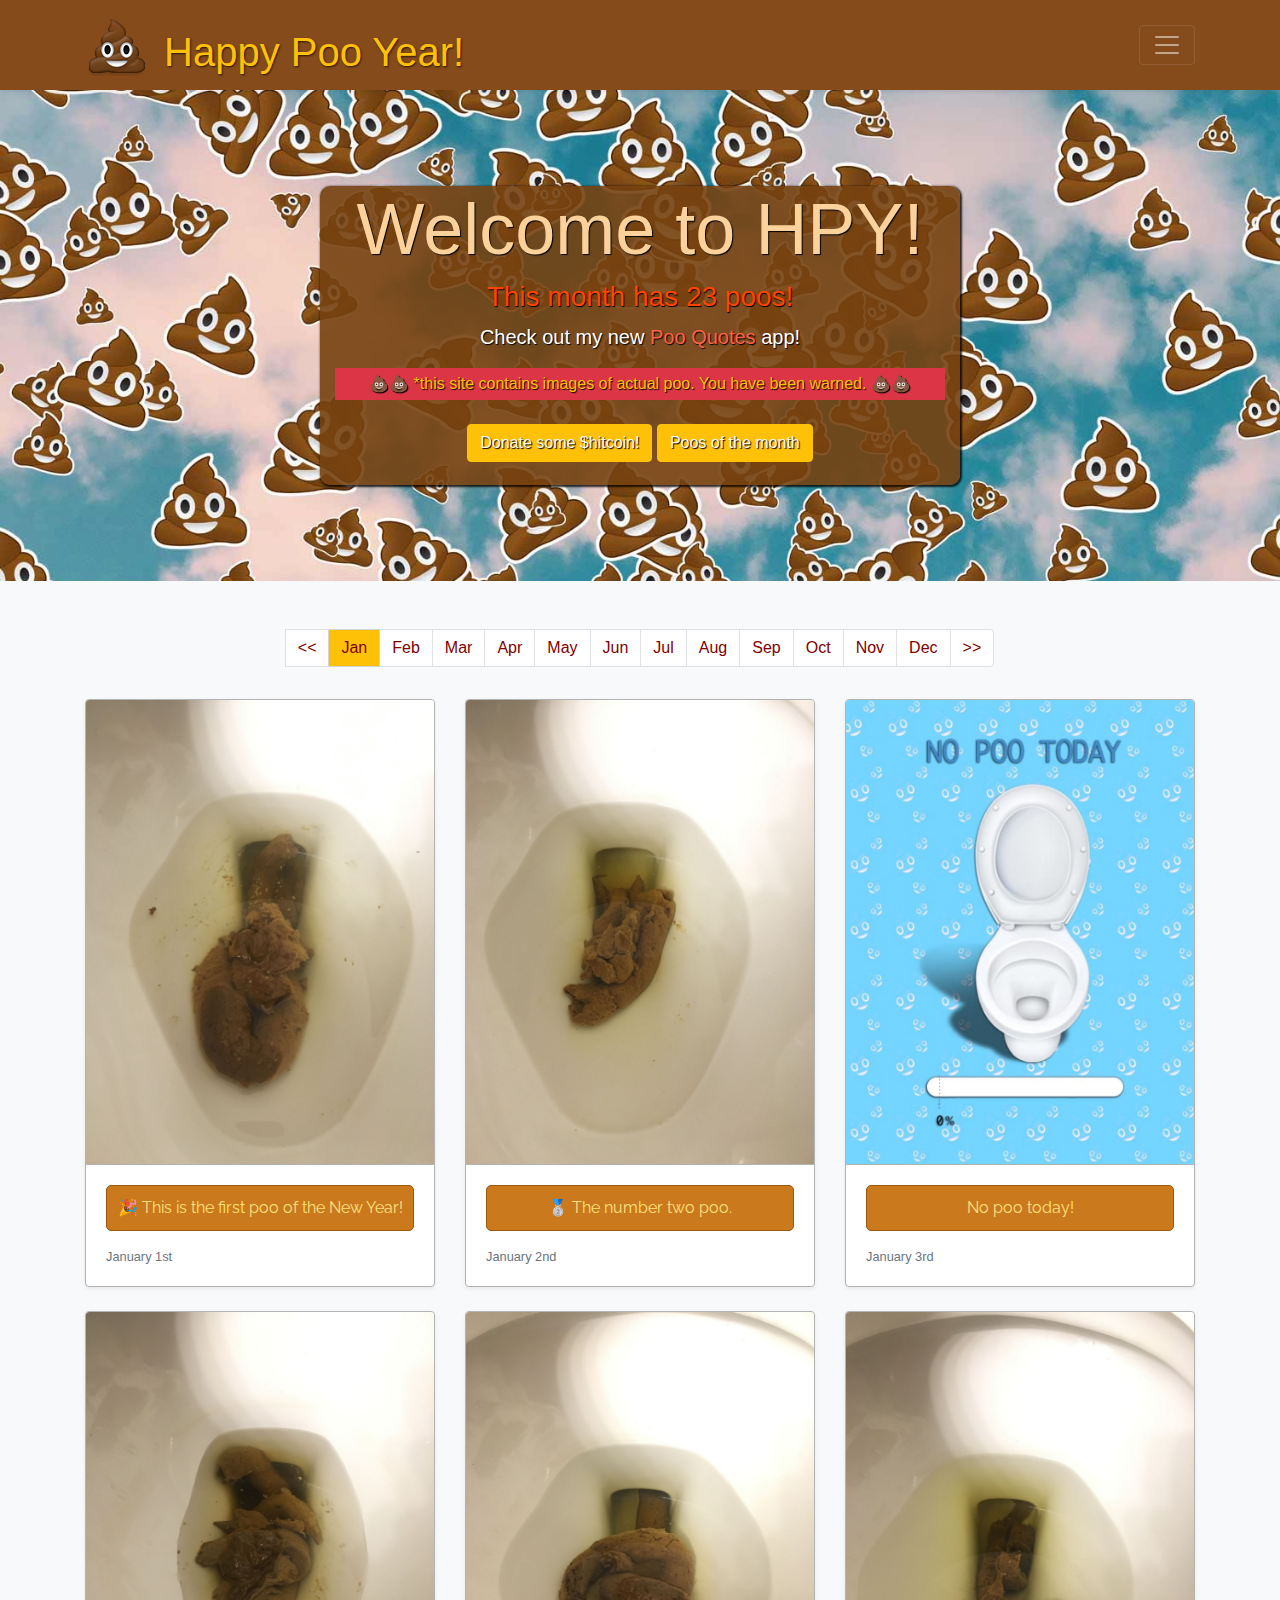
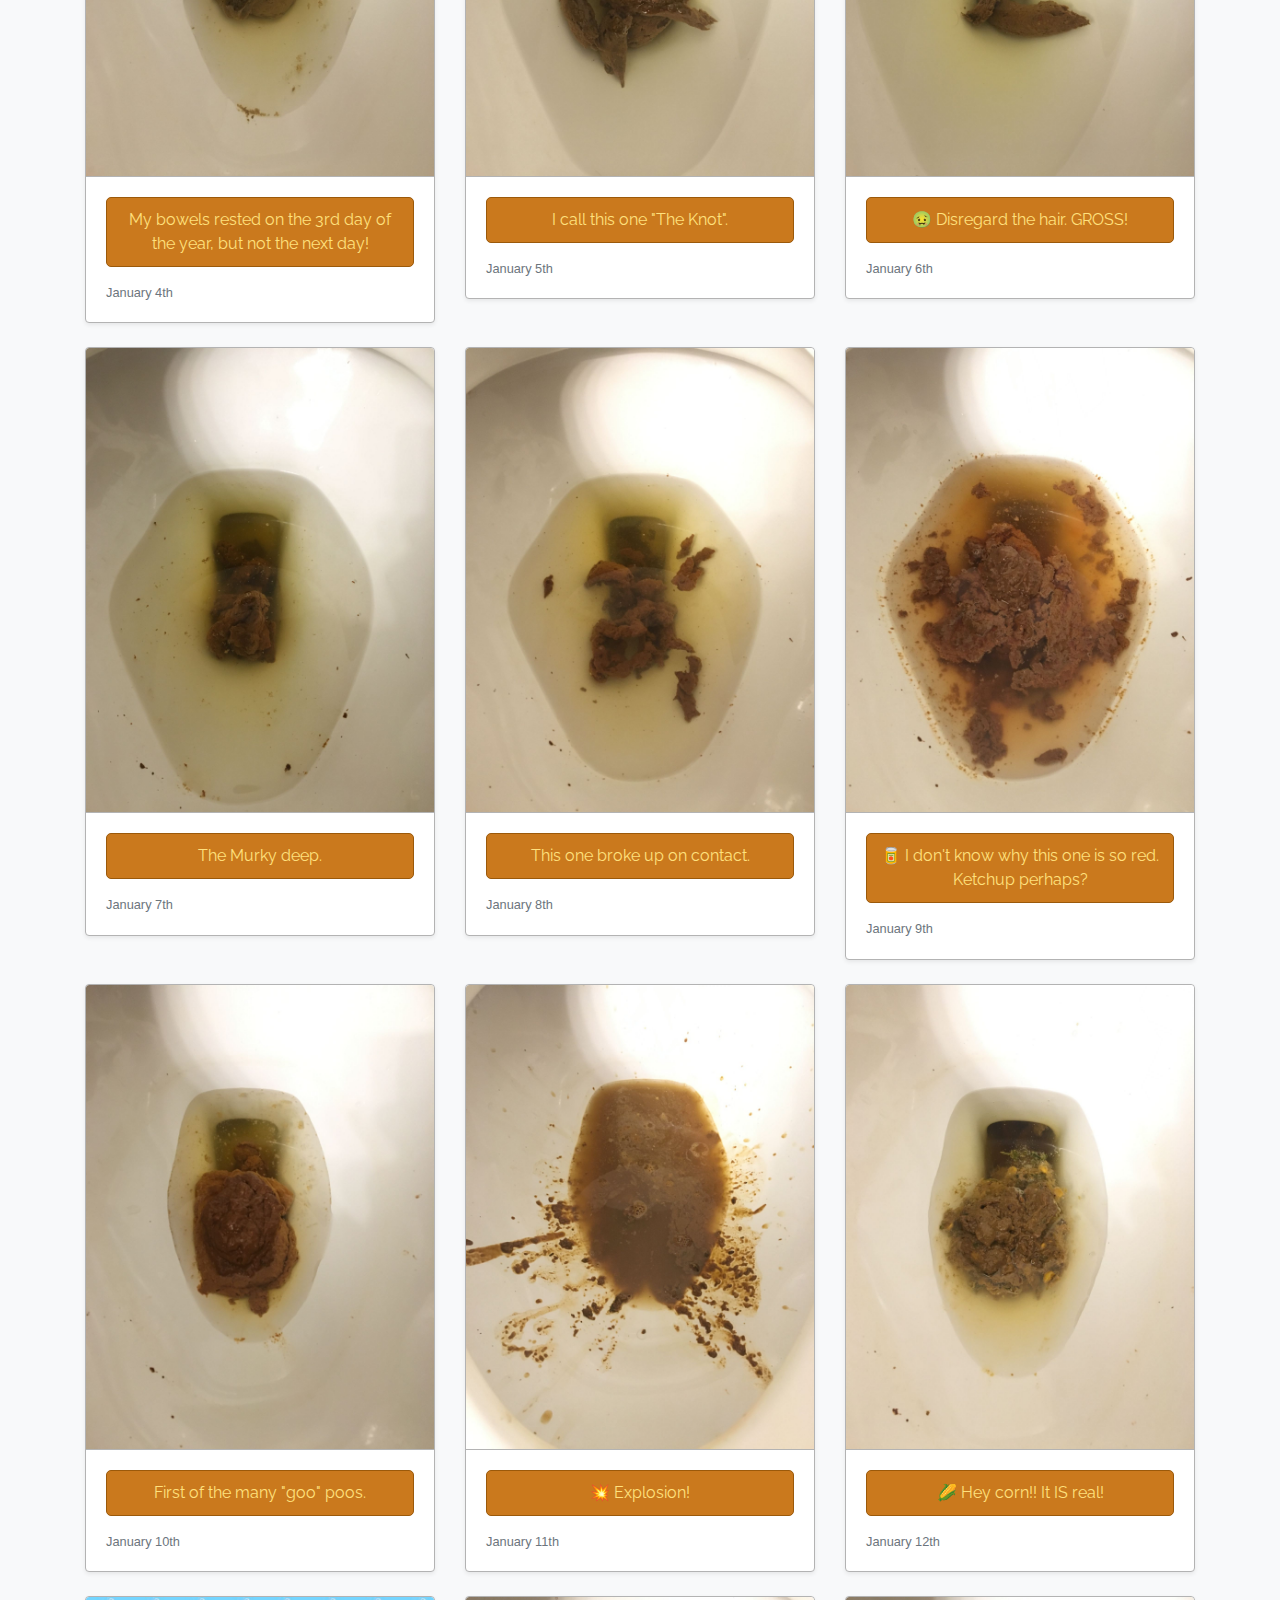
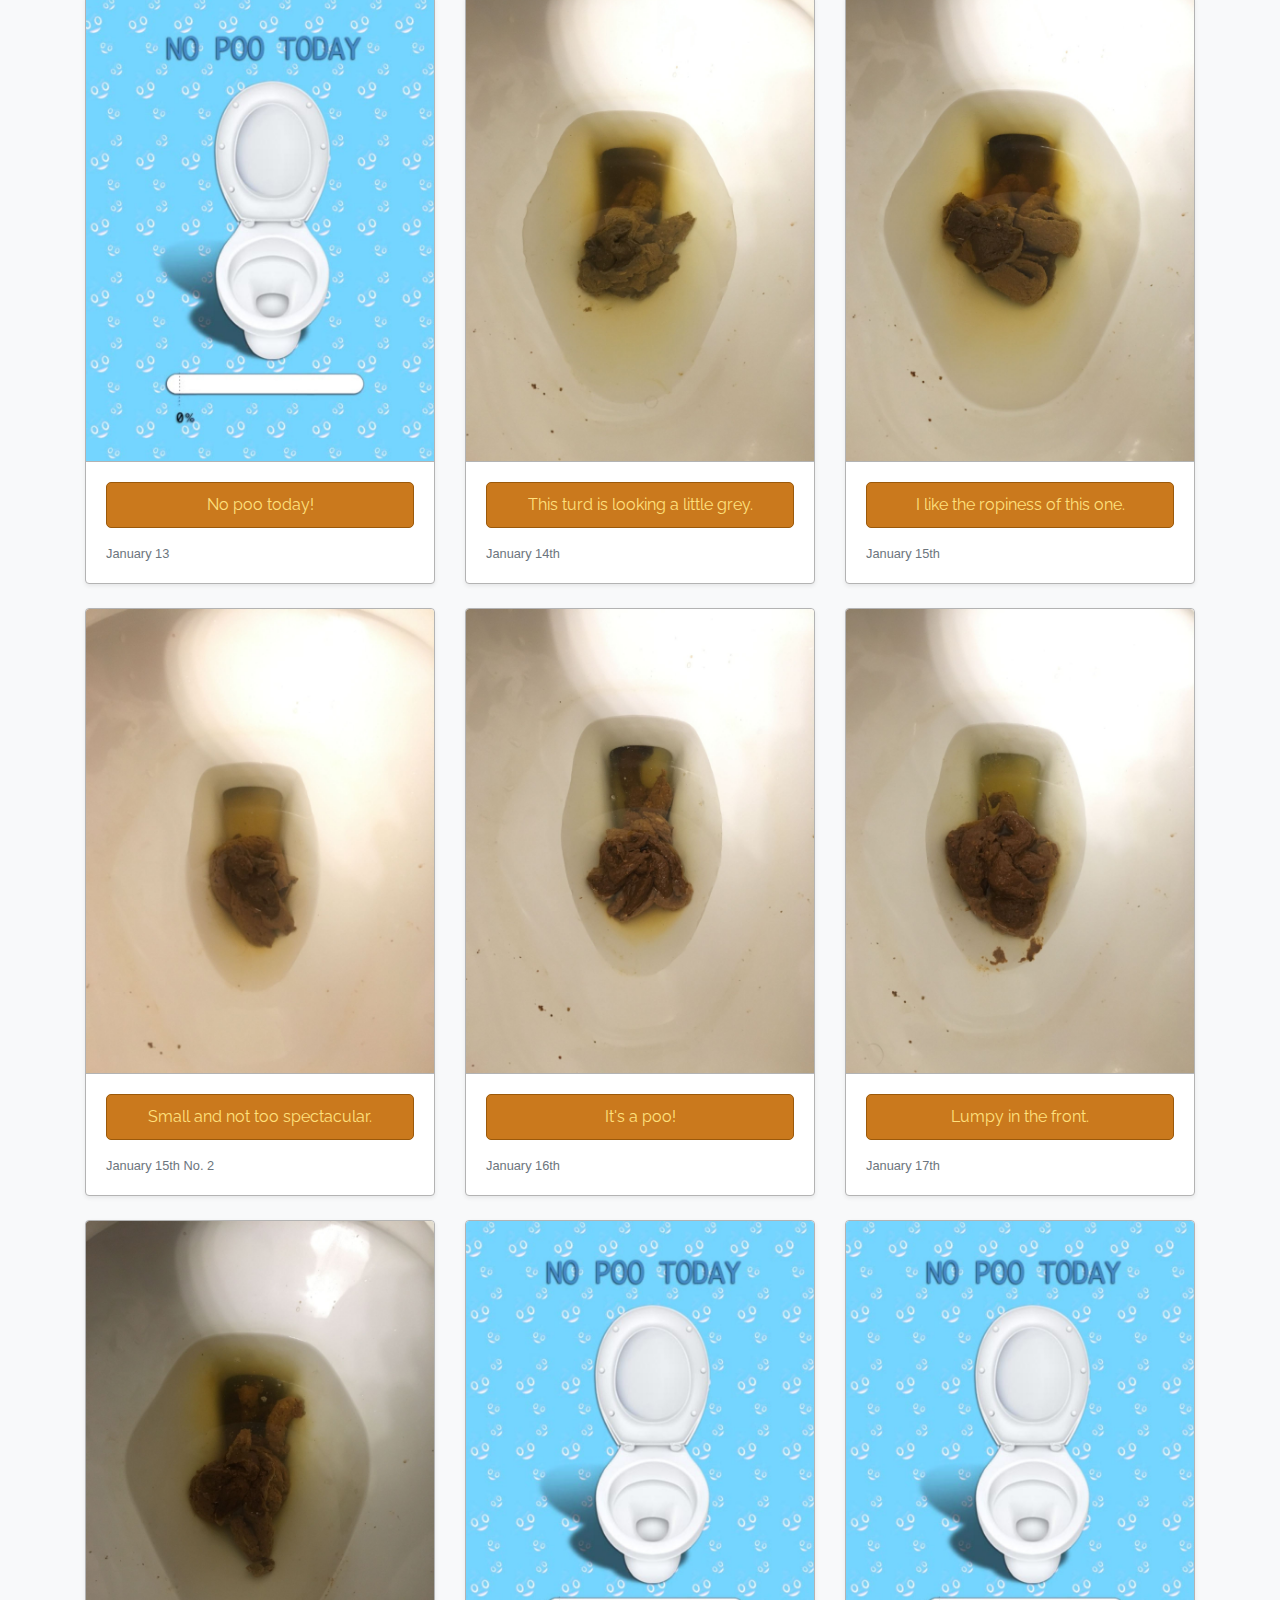
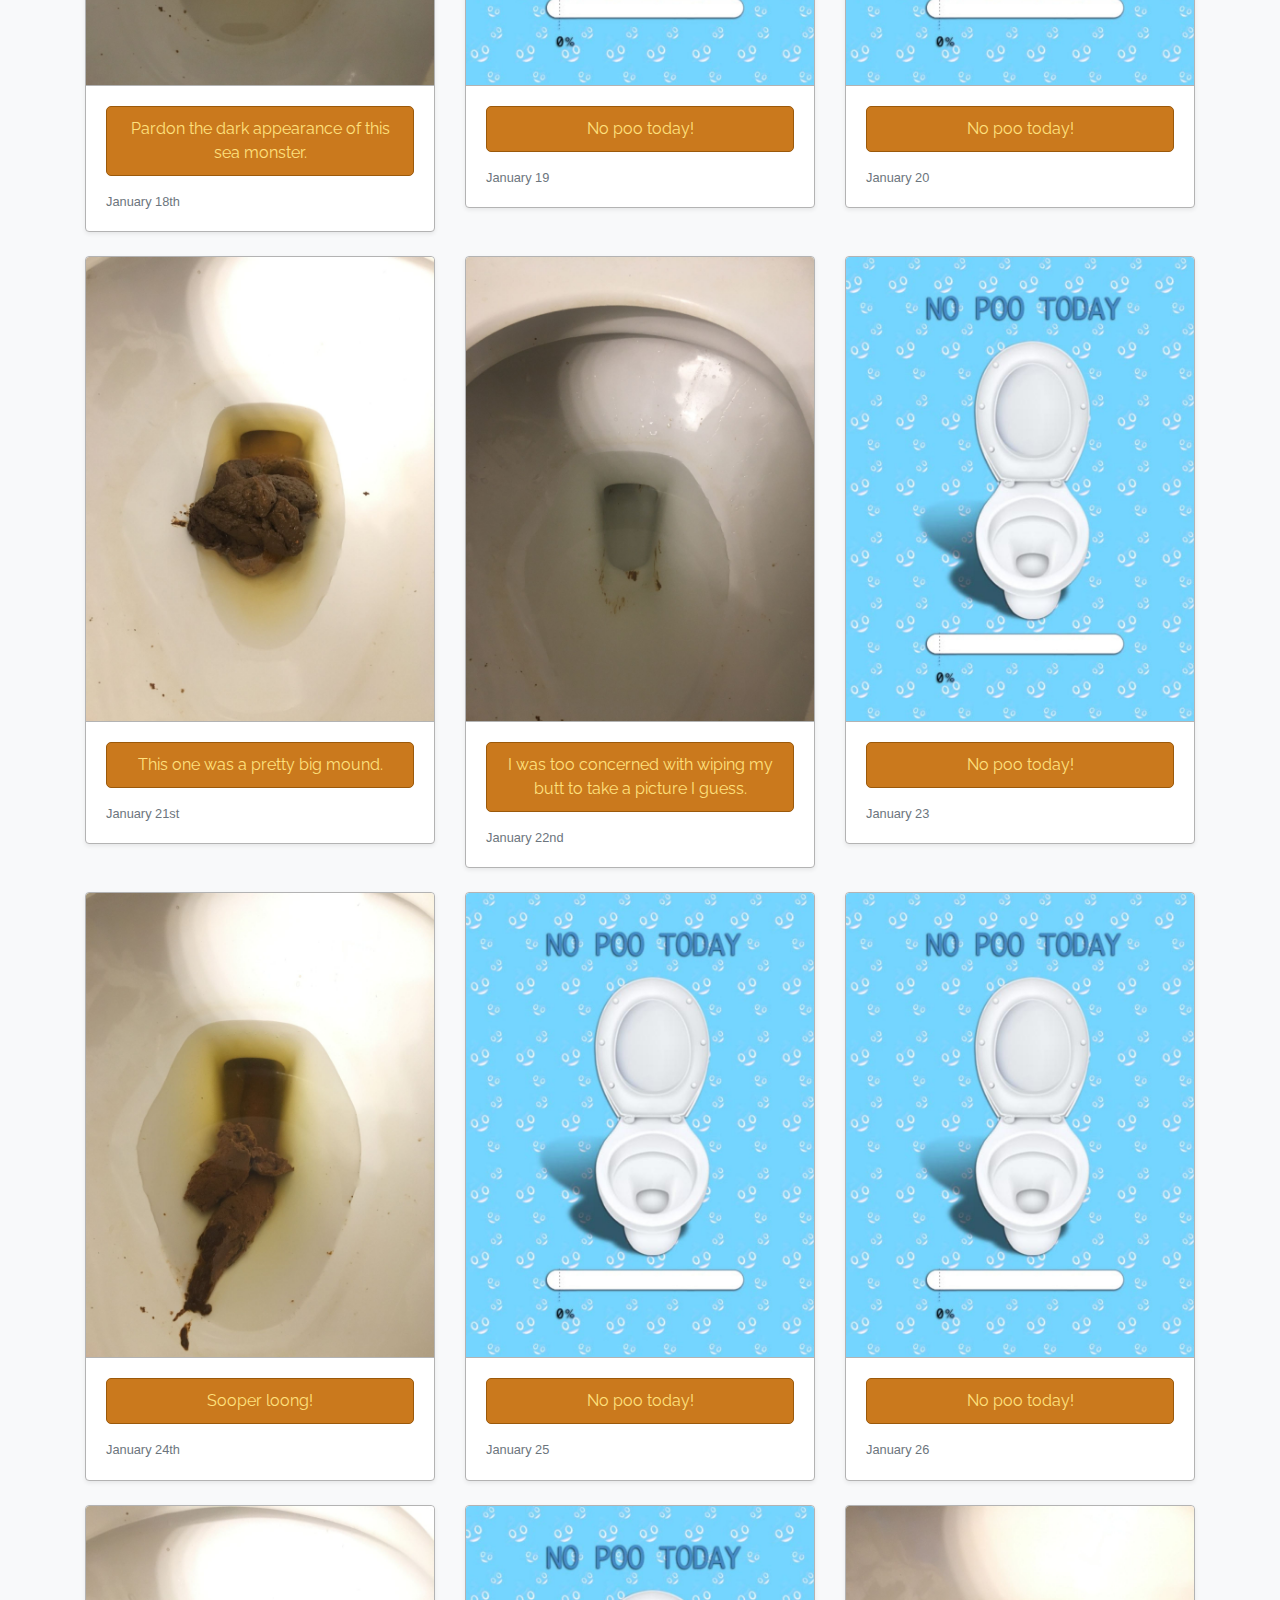
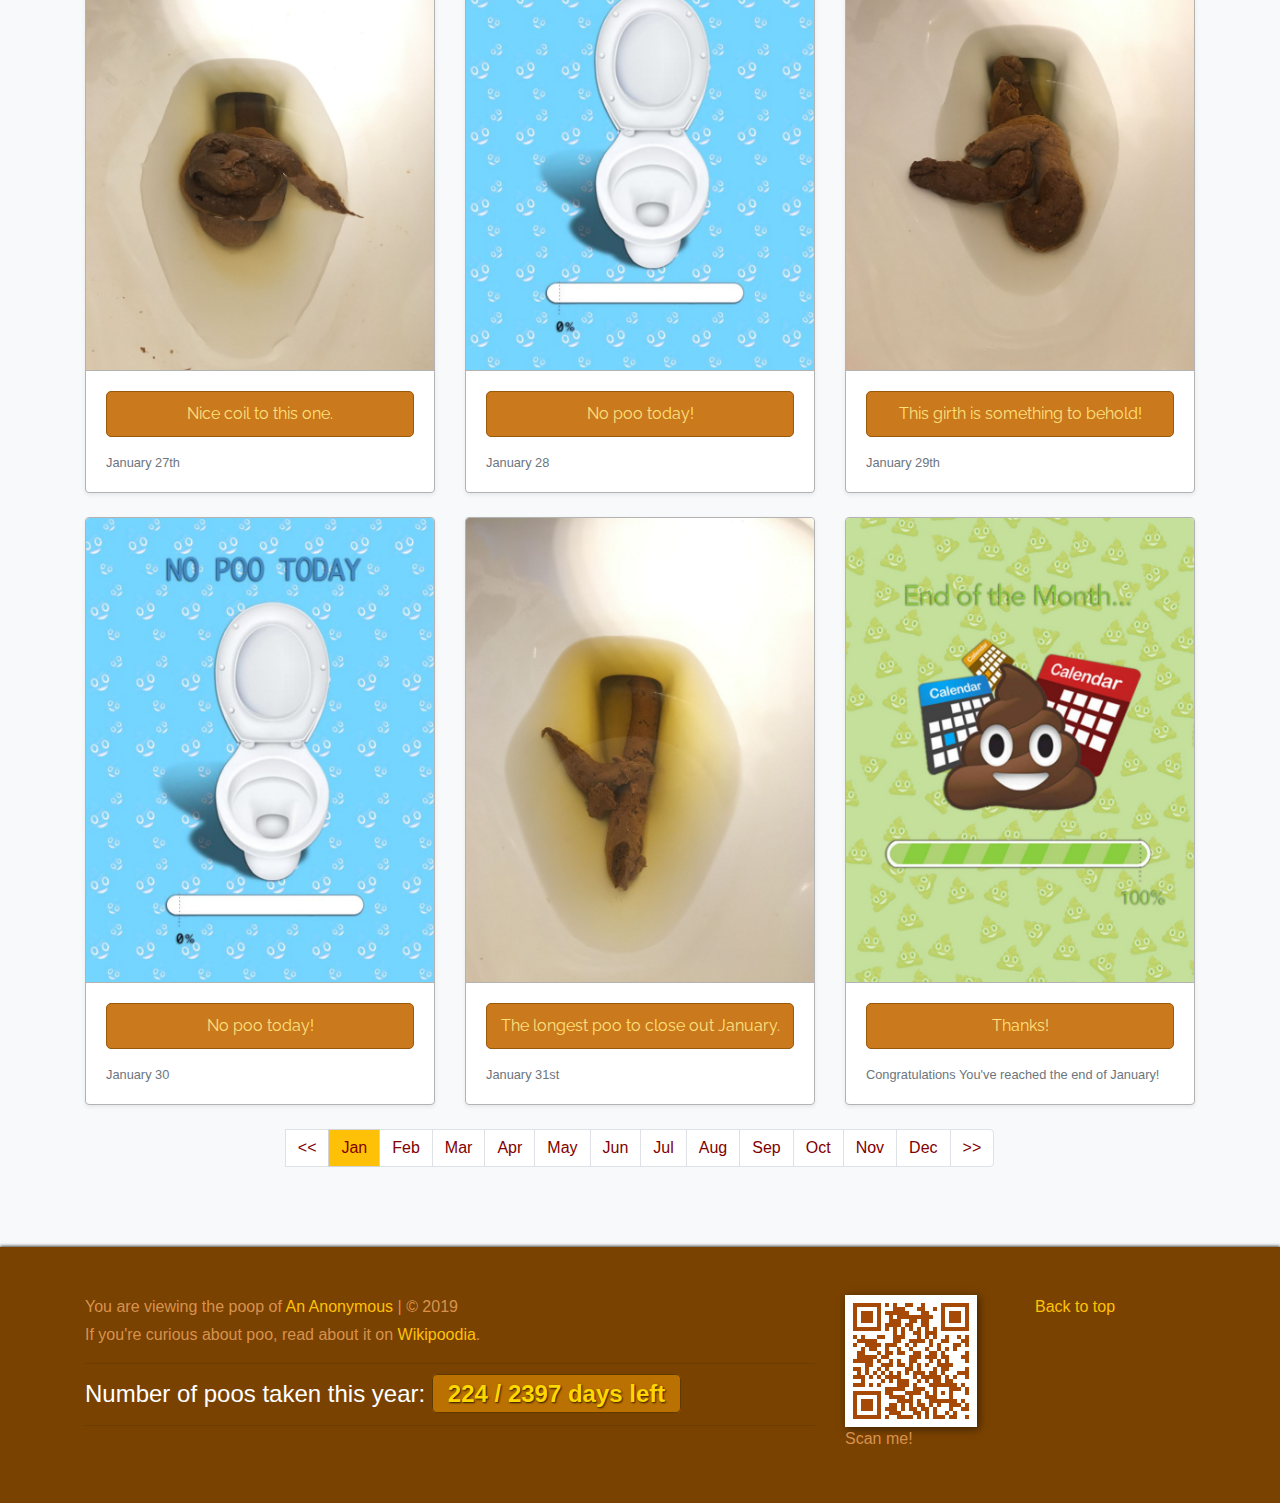
==== commit de66338d: "never mind  110119" ====
--- a/index.html
+++ b/index.html
@@ -129,7 +129,7 @@
           <div class="col-md-4">
             <div class="card mb-4 shadow-sm">
               <a href="images/01January/1st.jpg" data-lightbox="image-1" data-title="Happy New Year 2019!">
-              <img src="images/01January/1st.jpg" id="blur" class="bd-placeholder-img card-img-top" width="100%" height="100%"></a>
+              <img src="images/01January/1st.jpg"  class="bd-placeholder-img card-img-top" width="100%" height="100%"></a>
               <div class="card-body">
                 <p class="card-text">🎉 This is the first poo of the New Year!</p>
                 <div class="d-flex justify-content-between align-items-center">
@@ -141,7 +141,7 @@
           <div class="col-md-4">
             <div class="card mb-4 shadow-sm">
               <a href="images/01January/2nd.jpg" data-lightbox="image-1" data-title="January 2nd">
-              <img src="images/01January/2nd.jpg" id="blur" class="bd-placeholder-img card-img-top" width="100%" height="100%"></a>
+              <img src="images/01January/2nd.jpg"  class="bd-placeholder-img card-img-top" width="100%" height="100%"></a>
               <div class="card-body">
                 <p class="card-text">🥈 The number two poo.</p>
                 <div class="d-flex justify-content-between align-items-center">
@@ -168,7 +168,7 @@
                 <div class="col-md-4">
                         <div class="card mb-4 shadow-sm">
                         <a href="images/01January/4th.jpg" data-lightbox="image-1" data-title="January 4th">
-                        <img src="images/01January/4th.jpg" id="blur" class="bd-placeholder-img card-img-top" width="100%" height="100%"></a>
+                        <img src="images/01January/4th.jpg"  class="bd-placeholder-img card-img-top" width="100%" height="100%"></a>
                         <div class="card-body">
                             <p class="card-text">My bowels rested on the 3rd day of the year, but not the next day!</p>
                             <div class="d-flex justify-content-between align-items-center">
@@ -180,7 +180,7 @@
               <div class="col-md-4">
                 <div class="card mb-4 shadow-sm">
                   <a href="images/01January/5th.jpg" data-lightbox="image-1" data-title="January 5th">
-                  <img src="images/01January/5th.jpg" id="blur" class="bd-placeholder-img card-img-top" width="100%" height="100%"></a>
+                  <img src="images/01January/5th.jpg"  class="bd-placeholder-img card-img-top" width="100%" height="100%"></a>
                   <div class="card-body">
                     <p class="card-text">I call this one "The Knot".</p>
                     <div class="d-flex justify-content-between align-items-center">
@@ -192,7 +192,7 @@
               <div class="col-md-4">
                       <div class="card mb-4 shadow-sm">
                         <a href="images/01January/6th.jpg" data-lightbox="image-1" data-title="January 6th">
-                        <img src="images/01January/6th.jpg" id="blur" class="bd-placeholder-img card-img-top" width="100%" height="100%"></a>
+                        <img src="images/01January/6th.jpg"  class="bd-placeholder-img card-img-top" width="100%" height="100%"></a>
                         <div class="card-body">
                           <p class="card-text">🤢 Disregard the hair. GROSS!</p>
                           <div class="d-flex justify-content-between align-items-center">
@@ -207,7 +207,7 @@
                 <div class="col-md-4">
                 <div class="card mb-4 shadow-sm">
                         <a href="images/01January/7th.jpg" data-lightbox="image-1" data-title="January 7th">
-                        <img src="images/01January/7th.jpg" id="blur" class="bd-placeholder-img card-img-top" width="100%" height="100%"></a>
+                        <img src="images/01January/7th.jpg"  class="bd-placeholder-img card-img-top" width="100%" height="100%"></a>
                             <div class="card-body">
                             <p class="card-text">The Murky deep.</p>
                              <div class="d-flex justify-content-between align-items-center">
@@ -219,7 +219,7 @@
               <div class="col-md-4">
                   <div class="card mb-4 shadow-sm">
                       <a href="images/01January/8th.jpg" data-lightbox="image-1" data-title="January 8th">
-                      <img src="images/01January/8th.jpg" id="blur" class="bd-placeholder-img card-img-top" width="100%" height="100%"></a>
+                      <img src="images/01January/8th.jpg"  class="bd-placeholder-img card-img-top" width="100%" height="100%"></a>
                           <div class="card-body">
                           <p class="card-text">This one broke up on contact.</p>
                            <div class="d-flex justify-content-between align-items-center">
@@ -231,7 +231,7 @@
               <div class="col-md-4">
                       <div class="card mb-4 shadow-sm">
                           <a href="images/01January/9th.jpg" data-lightbox="image-1" data-title="January 9th">
-                          <img src="images/01January/9th.jpg" id="blur" class="bd-placeholder-img card-img-top" width="100%" height="100%"></a>
+                          <img src="images/01January/9th.jpg"  class="bd-placeholder-img card-img-top" width="100%" height="100%"></a>
                               <div class="card-body">
                               <p class="card-text">🥫 I don't know why this one is so red. Ketchup perhaps?</p>
                                <div class="d-flex justify-content-between align-items-center">
@@ -246,7 +246,7 @@
                 <div class="col-md-4">
                         <div class="card mb-4 shadow-sm">
                             <a href="images/01January/10th.jpg" data-lightbox="image-1" data-title="January 10th">
-                            <img src="images/01January/10th.jpg" id="blur" class="bd-placeholder-img card-img-top" width="100%" height="100%"></a>
+                            <img src="images/01January/10th.jpg"  class="bd-placeholder-img card-img-top" width="100%" height="100%"></a>
                                 <div class="card-body">
                                 <p class="card-text">First of the many "goo" poos.</p>
                                  <div class="d-flex justify-content-between align-items-center">
@@ -258,7 +258,7 @@
               <div class="col-md-4">
                   <div class="card mb-4 shadow-sm">
                       <a href="images/01January/11th.jpg" data-lightbox="image-1" data-title="January 11th">
-                      <img src="images/01January/11th.jpg" id="blur" class="bd-placeholder-img card-img-top" width="100%" height="100%"></a>
+                      <img src="images/01January/11th.jpg"  class="bd-placeholder-img card-img-top" width="100%" height="100%"></a>
                           <div class="card-body">
                           <p class="card-text">💥 Explosion!</p>
                            <div class="d-flex justify-content-between align-items-center">
@@ -270,7 +270,7 @@
           <div class="col-md-4">
               <div class="card mb-4 shadow-sm">
                   <a href="images/01January/12th.jpg" data-lightbox="image-1" data-title="January 12th">
-                  <img src="images/01January/12th.jpg" id="blur" class="bd-placeholder-img card-img-top" width="100%" height="100%"></a>
+                  <img src="images/01January/12th.jpg"  class="bd-placeholder-img card-img-top" width="100%" height="100%"></a>
                       <div class="card-body">
                       <p class="card-text">🌽 Hey corn!! It IS real!</p>
                        <div class="d-flex justify-content-between align-items-center">
@@ -298,7 +298,7 @@
                 <div class="col-md-4">
                         <div class="card mb-4 shadow-sm">
                             <a href="images/01January/14th.jpg" data-lightbox="image-1" data-title="January 14th">
-                            <img src="images/01January/14th.jpg" id="blur" class="bd-placeholder-img card-img-top" width="100%" height="100%"></a>
+                            <img src="images/01January/14th.jpg"  class="bd-placeholder-img card-img-top" width="100%" height="100%"></a>
                                 <div class="card-body">
                                 <p class="card-text">This turd is looking a little grey.</p>
                                  <div class="d-flex justify-content-between align-items-center">
@@ -310,7 +310,7 @@
               <div class="col-md-4">
                   <div class="card mb-4 shadow-sm">
                       <a href="images/01January/15th.jpg" data-lightbox="image-1" data-title="January 15th">
-                      <img src="images/01January/15th.jpg" id="blur" class="bd-placeholder-img card-img-top" width="100%" height="100%"></a>
+                      <img src="images/01January/15th.jpg"  class="bd-placeholder-img card-img-top" width="100%" height="100%"></a>
                           <div class="card-body">
                           <p class="card-text">I like the ropiness of this one.</p>
                            <div class="d-flex justify-content-between align-items-center">
@@ -326,7 +326,7 @@
                 <div class="col-md-4">
                         <div class="card mb-4 shadow-sm">
                             <a href="images/01January/15th2.jpg" data-lightbox="image-1" data-title="January 15th No. 2">
-                            <img src="images/01January/15th2.jpg" id="blur" class="bd-placeholder-img card-img-top" width="100%" height="100%"></a>
+                            <img src="images/01January/15th2.jpg"  class="bd-placeholder-img card-img-top" width="100%" height="100%"></a>
                                 <div class="card-body">
                                 <p class="card-text">Small and not too spectacular.</p>
                                  <div class="d-flex justify-content-between align-items-center">
@@ -338,7 +338,7 @@
                 <div class="col-md-4">
                         <div class="card mb-4 shadow-sm">
                             <a href="images/01January/16th.jpg" data-lightbox="image-1" data-title="January 16th">
-                            <img src="images/01January/16th.jpg" id="blur" class="bd-placeholder-img card-img-top" width="100%" height="100%"></a>
+                            <img src="images/01January/16th.jpg"  class="bd-placeholder-img card-img-top" width="100%" height="100%"></a>
                                 <div class="card-body">
                                 <p class="card-text">It's a poo!</p>
                                  <div class="d-flex justify-content-between align-items-center">
@@ -350,7 +350,7 @@
               <div class="col-md-4">
                   <div class="card mb-4 shadow-sm">
                       <a href="images/01January/17th.jpg" data-lightbox="image-1" data-title="January 17th">
-                      <img src="images/01January/17th.jpg" id="blur" class="bd-placeholder-img card-img-top" width="100%" height="100%"></a>
+                      <img src="images/01January/17th.jpg"  class="bd-placeholder-img card-img-top" width="100%" height="100%"></a>
                           <div class="card-body">
                           <p class="card-text">Lumpy in the front.</p>
                            <div class="d-flex justify-content-between align-items-center">
@@ -366,7 +366,7 @@
                         <div class="col-md-4">
                                 <div class="card mb-4 shadow-sm">
                                     <a href="images/01January/18th.jpg" data-lightbox="image-1" data-title="January 18th">
-                                    <img src="images/01January/18th.jpg" id="blur" class="bd-placeholder-img card-img-top" width="100%" height="100%"></a>
+                                    <img src="images/01January/18th.jpg"  class="bd-placeholder-img card-img-top" width="100%" height="100%"></a>
                                         <div class="card-body">
                                         <p class="card-text">Pardon the dark appearance of this sea monster.</p>
                                          <div class="d-flex justify-content-between align-items-center">
@@ -405,7 +405,7 @@
                     <div class="col-md-4">
                             <div class="card mb-4 shadow-sm">
                                 <a href="images/01January/21st.jpg" data-lightbox="image-1" data-title="January 21st">
-                                <img src="images/01January/21st.jpg" id="blur" class="bd-placeholder-img card-img-top" width="100%" height="100%"></a>
+                                <img src="images/01January/21st.jpg"  class="bd-placeholder-img card-img-top" width="100%" height="100%"></a>
                                     <div class="card-body">
                                     <p class="card-text">This one was a pretty big mound.</p>
                                         <div class="d-flex justify-content-between align-items-center">
@@ -417,7 +417,7 @@
                       <div class="col-md-4">
                           <div class="card mb-4 shadow-sm">
                               <a href="images/01January/22nd.jpg" data-lightbox="image-1" data-title="January 22nd">
-                              <img src="images/01January/22nd.jpg" id="blur" class="bd-placeholder-img card-img-top" width="100%" height="100%"></a>
+                              <img src="images/01January/22nd.jpg"  class="bd-placeholder-img card-img-top" width="100%" height="100%"></a>
                                   <div class="card-body">
                                   <p class="card-text">I was too concerned with wiping my butt to take a picture I guess.</p>
                                    <div class="d-flex justify-content-between align-items-center">
@@ -444,7 +444,7 @@
                         <div class="col-md-4">
                             <div class="card mb-4 shadow-sm">
                                 <a href="images/01January/24th.jpg" data-lightbox="image-1" data-title="January 24th">
-                                <img src="images/01January/24th.jpg" id="blur" class="bd-placeholder-img card-img-top" width="100%" height="100%"></a>
+                                <img src="images/01January/24th.jpg"  class="bd-placeholder-img card-img-top" width="100%" height="100%"></a>
                                     <div class="card-body">
                                     <p class="card-text">Sooper loong!</p>
                                      <div class="d-flex justify-content-between align-items-center">
@@ -482,7 +482,7 @@
                             <div class="col-md-4">
                                     <div class="card mb-4 shadow-sm">
                                         <a href="images/01January/27th.jpg" data-lightbox="image-1" data-title="January 27th">
-                                        <img src="images/01January/27th.jpg" id="blur" class="bd-placeholder-img card-img-top" width="100%" height="100%"></a>
+                                        <img src="images/01January/27th.jpg"  class="bd-placeholder-img card-img-top" width="100%" height="100%"></a>
                                             <div class="card-body">
                                             <p class="card-text">Nice coil to this one.</p>
                                                 <div class="d-flex justify-content-between align-items-center">
@@ -506,7 +506,7 @@
                               <div class="col-md-4">
                                   <div class="card mb-4 shadow-sm">
                                       <a href="images/01January/29th.jpg" data-lightbox="image-1" data-title="January 29th">
-                                      <img src="images/01January/29th.jpg" id="blur" class="bd-placeholder-img card-img-top" width="100%" height="100%"></a>
+                                      <img src="images/01January/29th.jpg"  class="bd-placeholder-img card-img-top" width="100%" height="100%"></a>
                                           <div class="card-body">
                                           <p class="card-text">This girth is something to behold!</p>
                                            <div class="d-flex justify-content-between align-items-center">
@@ -532,7 +532,7 @@
                         <div class="col-md-4">
                                 <div class="card mb-4 shadow-sm">
                                     <a href="images/01January/31st.jpg" data-lightbox="image-1" data-title="January 31st">
-                                    <img src="images/01January/31st.jpg" id="blur" class="bd-placeholder-img card-img-top" width="100%" height="100%"></a>
+                                    <img src="images/01January/31st.jpg"  class="bd-placeholder-img card-img-top" width="100%" height="100%"></a>
                                         <div class="card-body">
                                         <p class="card-text">The longest poo to close out January.</p>
                                             <div class="d-flex justify-content-between align-items-center">
--- a/css/main.css
+++ b/css/main.css
@@ -96,7 +96,7 @@
 }
 
 .card-body {
-  border-top: 1px solid rgb(179, 179, 179);;
+  border-top: 1px solid rgb(179, 179, 179);
 }
 
 .card-text {
